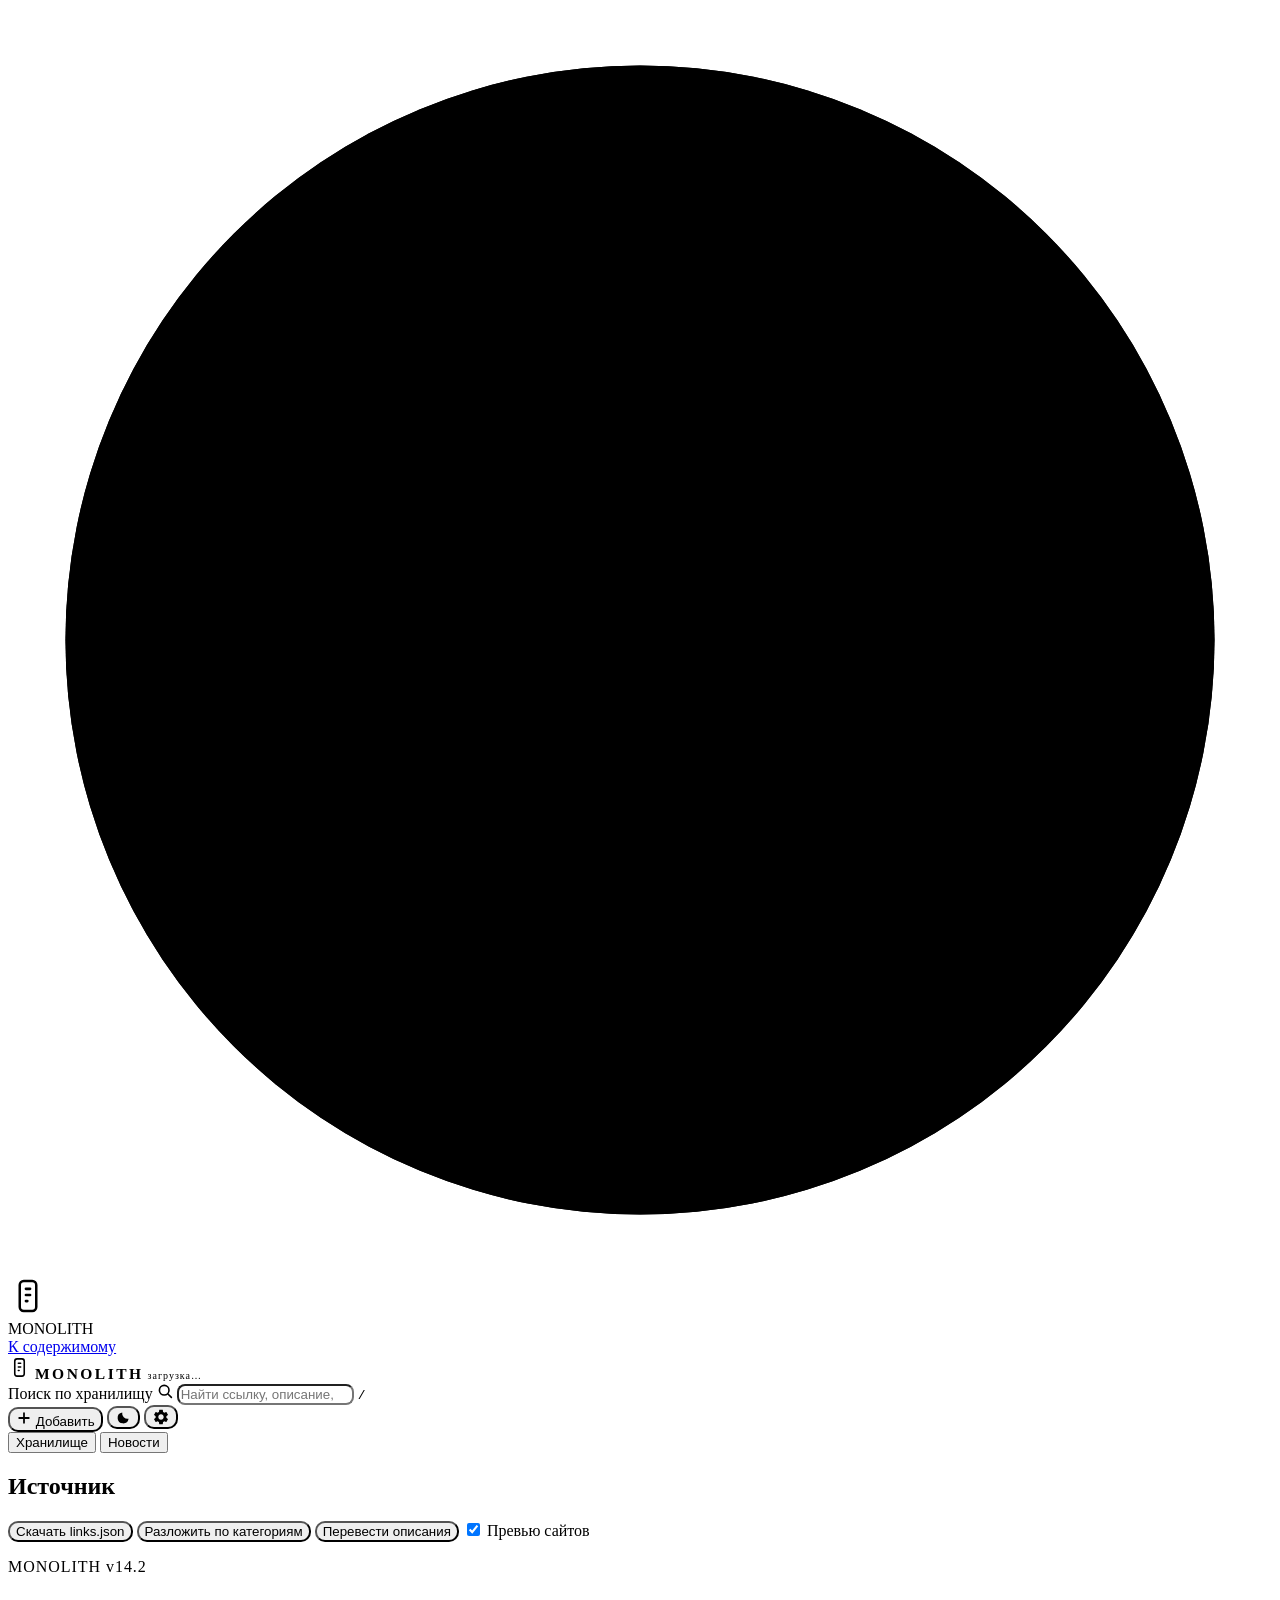
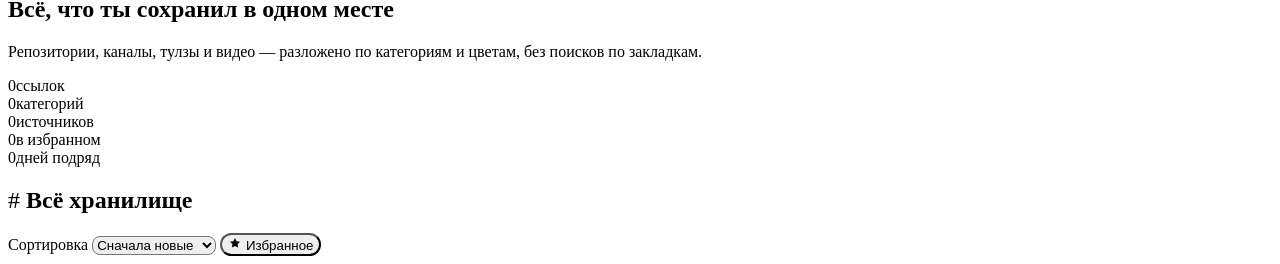
==== index.html @ 6f07401d "MONOLITH v14.2: целая шестерёнка, нерушимая шапка, визуальный проход skills.sh, наклон 7/6, разметка" ====
<!doctype html>
<html lang="ru">
<head>
<meta charset="utf-8" />
<meta name="viewport" content="width=device-width, initial-scale=1, viewport-fit=cover" />
<title>MONOLITH — хранилище ссылок</title>
<meta name="description" content="MONOLITH — личное хранилище ссылок, репозиториев и каналов по категориям." />
<meta name="theme-color" content="#0E0F13" media="(prefers-color-scheme: dark)" />
<meta name="theme-color" content="#FBF9F5" media="(prefers-color-scheme: light)" />
<link rel="manifest" href="manifest.webmanifest" />
<link rel="icon" href="data:image/svg+xml,%3Csvg xmlns='http://www.w3.org/2000/svg' viewBox='0 0 64 64'%3E%3Crect width='64' height='64' rx='15' fill='%230A0B0E'/%3E%3Crect x='19' y='9' width='26' height='46' rx='6' fill='none' stroke='%23F4F5F7' stroke-width='4.2'/%3E%3Crect x='27' y='20' width='10' height='4' rx='2' fill='%23F4F5F7'/%3E%3Crect x='27' y='30' width='10' height='4' rx='2' fill='%23F4F5F7'/%3E%3Crect x='27' y='40' width='6' height='4' rx='2' fill='%23F4F5F7'/%3E%3C/svg%3E" />
<link rel="preconnect" href="https://fonts.googleapis.com" />
<link rel="preconnect" href="https://fonts.gstatic.com" crossorigin />
<link rel="stylesheet" href="https://fonts.googleapis.com/css2?family=Unbounded:wght@500;700&family=Golos+Text:wght@400;500;600;700&family=JetBrains+Mono:wght@400;500&display=swap" />
<link rel="stylesheet" href="assets/styles.css?v=21" />
<link rel="stylesheet" href="assets/v141.css?v=21" />
<link rel="stylesheet" href="assets/news.css?v=21" />
<link rel="stylesheet" href="assets/v142.css?v=21" />
</head>
<body>
  <div class="intro" id="intro" aria-hidden="true"><div class="intro-door dl"></div><div class="intro-door dr"></div><div class="intro-inner"><div class="intro-vault"><svg class="intro-ring" viewBox="0 0 110 110" aria-hidden="true"><circle cx="55" cy="55" r="50"/><circle class="ring-hi" cx="55" cy="55" r="50"/></svg><div class="intro-mark"><svg viewBox="0 0 32 32" width="40" height="40" fill="none"><rect x="9.4" y="4" width="13.2" height="24" rx="3.2" stroke="currentColor" stroke-width="2"/><rect x="13.3" y="9.2" width="5.4" height="2.1" rx="1.05" fill="currentColor"/><rect x="13.3" y="14.1" width="5.4" height="2.1" rx="1.05" fill="currentColor"/><rect x="13.3" y="19" width="3.2" height="2.1" rx="1.05" fill="currentColor"/></svg></div></div><div class="intro-name" translate="no"><span style="animation-delay:520ms">M</span><span style="animation-delay:640ms">O</span><span style="animation-delay:760ms">N</span><span style="animation-delay:880ms">O</span><span style="animation-delay:1000ms">L</span><span style="animation-delay:1120ms">I</span><span style="animation-delay:1240ms">T</span><span style="animation-delay:1360ms">H</span></div><div class="intro-bar"><i></i></div></div></div>
  <script>(function(){var el=document.getElementById("intro");if(!el)return;var seen=false;try{seen=!!sessionStorage.getItem("lv.intro");sessionStorage.setItem("lv.intro","1");}catch(e){}if(seen||matchMedia("(prefers-reduced-motion: reduce)").matches){el.remove();return;}setTimeout(function(){el.classList.add("is-out");setTimeout(function(){el.remove();},800);},1900);})();</script>
<a class="skip-link" href="#main">К содержимому</a>

<div class="shell">
  <header class="topbar">
    <div class="brand">
      <span class="brand-mark" aria-hidden="true">
        <span class="pulse"></span><svg viewBox="0 0 32 32" width="23" height="23" fill="none"><rect x="9.4" y="4" width="13.2" height="24" rx="3.2" stroke="currentColor" stroke-width="2.2"/><rect x="13.3" y="9.2" width="5.4" height="2.1" rx="1.05" fill="currentColor"/><rect x="13.3" y="14.1" width="5.4" height="2.1" rx="1.05" fill="currentColor"/><rect x="13.3" y="19" width="3.2" height="2.1" rx="1.05" fill="currentColor"/></svg>
      </span>
      <span class="brand-text">
        <strong translate="no">MONOLITH</strong>
        <small id="brandMeta">загрузка…</small>
      </span>
    </div>

    <form class="search" id="searchForm" role="search" autocomplete="off">
      <label class="sr-only" for="q">Поиск по хранилищу</label>
      <svg class="search-icon" viewBox="0 0 20 20" width="16" height="16" aria-hidden="true"><circle cx="9" cy="9" r="6" fill="none" stroke="currentColor" stroke-width="2"/><path d="m14 14 4 4" stroke="currentColor" stroke-width="2" stroke-linecap="round"/></svg>
      <input id="q" name="q" type="search" inputmode="search" spellcheck="false" placeholder="Найти ссылку, описание, тег…" />
      <kbd class="kbd" aria-hidden="true">/</kbd>
    </form>

    <div class="topbar-actions">
      <button type="button" class="btn btn-primary magnetic" id="btnAdd">
        <svg viewBox="0 0 20 20" width="16" height="16" aria-hidden="true"><path d="M10 4v12M4 10h12" stroke="currentColor" stroke-width="2.2" stroke-linecap="round"/></svg>
        Добавить
      </button>
      <button type="button" class="btn btn-icon" id="btnTheme" aria-label="Переключить светлую тему" aria-pressed="false">
        <svg viewBox="0 0 20 20" width="17" height="17" aria-hidden="true"><path d="M16 11.5A6.5 6.5 0 0 1 8.5 4a6.5 6.5 0 1 0 7.5 7.5Z" fill="currentColor"/></svg>
      </button>
      <button type="button" class="btn btn-icon" id="btnSettings" aria-label="Настройки синхронизации">
        <svg viewBox="0 0 24 24" width="18" height="18" aria-hidden="true" fill="currentColor"><path d="M19.14 12.94c.04-.3.06-.61.06-.94 0-.32-.02-.64-.07-.94l2.03-1.58c.18-.14.23-.41.12-.61l-1.92-3.32c-.12-.22-.37-.29-.59-.22l-2.39.96c-.5-.38-1.03-.7-1.62-.94l-.36-2.54c-.04-.24-.24-.41-.48-.41h-3.84c-.24 0-.43.17-.47.41l-.36 2.54c-.59.24-1.13.57-1.62.94l-2.39-.96c-.22-.08-.47 0-.59.22L2.74 8.87c-.12.21-.08.47.12.61l2.03 1.58c-.05.3-.09.63-.09.94s.02.64.07.94l-2.03 1.58c-.18.14-.23.41-.12.61l1.92 3.32c.12.22.37.29.59.22l2.39-.96c.5.38 1.03.7 1.62.94l.36 2.54c.05.24.24.41.48.41h3.84c.24 0 .44-.17.47-.41l.36-2.54c.59-.24 1.13-.56 1.62-.94l2.39.96c.22.08.47 0 .59-.22l1.92-3.32c.12-.22.07-.47-.12-.61l-2.01-1.58zM12 15.6c-1.98 0-3.6-1.62-3.6-3.6s1.62-3.6 3.6-3.6 3.6 1.62 3.6 3.6-1.62 3.6-3.6 3.6z"/></svg>
      </button>
    </div>
  </header>

  <nav class="tabs" aria-label="Разделы">
    <div class="tabs-inner">
      <button type="button" class="tab is-on" data-tab="vault">Хранилище</button>
      <button type="button" class="tab" data-tab="feed">Новости <span class="tab-badge" id="feedBadge" hidden>0</span></button>
    </div>
  </nav>

  <div class="layout">
    <aside class="sidebar" aria-label="Фильтры">
      <nav class="nav" id="navCategories" aria-label="Категории"></nav>
      <h2 class="nav-title">Источник</h2>
      <nav class="nav nav-compact" id="navSources" aria-label="Источники"></nav>
      <div class="sidebar-foot">
        <button type="button" class="btn btn-ghost btn-block" id="btnExport">Скачать links.json</button>
        <button type="button" class="btn btn-ghost btn-block btn-recat" id="btnRecat">Разложить по категориям</button>
        <button type="button" class="btn btn-ghost btn-block btn-recat btn-translate" id="btnTranslate">Перевести описания</button>
        <label class="side-check"><input type="checkbox" id="setPreviews" checked> Превью сайтов</label>
        <p class="hint" id="pendingHint" hidden></p>
        <p class="hint ver-line">MONOLITH v14.2</p>
      </div>
    </aside>

    <main class="content" id="main">
      <section class="hero">
        <h1 class="hero-title"><span class="w" style="animation-delay:.02s">Всё,</span> <span class="w" style="animation-delay:.08s">что</span> <span class="w" style="animation-delay:.14s">ты</span> <span class="w" style="animation-delay:.20s">сохранил</span> <span class="w grad" style="animation-delay:.26s">в</span> <span class="w grad" style="animation-delay:.32s">одном</span> <span class="w grad" style="animation-delay:.38s">месте</span></h1>
        <p class="hero-sub">Репозитории, каналы, тулзы и видео — разложено по категориям и цветам, без поисков по закладкам.</p>
        <div class="stats" id="stats"><div class="stat"><span class="stat-num" id="statLinks">0</span><span class="stat-cap">ссылок</span></div><div class="stat"><span class="stat-num" id="statCats">0</span><span class="stat-cap">категорий</span></div><div class="stat"><span class="stat-num" id="statSources">0</span><span class="stat-cap">источников</span></div><div class="stat"><span class="stat-num" id="statFav">0</span><span class="stat-cap">в избранном</span></div><div class="stat"><span class="stat-num" id="statStreak">0</span><span class="stat-cap">дней подряд</span></div></div>
      </section>

      <div class="content-head">
        <h2 id="viewTitle">Всё хранилище</h2>
        <div class="content-tools">
          <span class="count" id="viewCount"></span>
          <label class="sr-only" for="sort">Сортировка</label>
          <select id="sort" name="sort" class="select">
            <option value="new">Сначала новые</option>
            <option value="old">Сначала старые</option>
            <option value="az">По названию</option>
            <option value="stars">Звёзды GitHub</option>
          </select>
          <button type="button" class="chip-toggle" id="btnFav" aria-pressed="false">
            <svg viewBox="0 0 20 20" width="14" height="14" aria-hidden="true"><path d="m10 2.8 2.2 4.6 5 .7-3.6 3.5.9 5-4.5-2.4-4.5 2.4.9-5L2.8 8.1l5-.7z" fill="currentColor"/></svg>
            Избранное
          </button>
        </div>
      </div>

      <div class="chips" id="chips" aria-label="Быстрый фильтр по источнику"></div>

      <div class="grid" id="grid"><article class="card skel"><span class="sk sk-media"></span><span class="sk sk-line w80"></span><span class="sk sk-line w55"></span></article><article class="card skel"><span class="sk sk-media"></span><span class="sk sk-line w80"></span><span class="sk sk-line w55"></span></article><article class="card skel"><span class="sk sk-media"></span><span class="sk sk-line w80"></span><span class="sk sk-line w55"></span></article><article class="card skel"><span class="sk sk-media"></span><span class="sk sk-line w80"></span><span class="sk sk-line w55"></span></article><article class="card skel"><span class="sk sk-media"></span><span class="sk sk-line w80"></span><span class="sk sk-line w55"></span></article><article class="card skel"><span class="sk sk-media"></span><span class="sk sk-line w80"></span><span class="sk sk-line w55"></span></article></div>

      <div class="empty" id="empty" hidden>
        <h2 id="emptyTitle">Хранилище пустое</h2>
        <p id="emptyText">Запусти синхронизацию с Telegram или вставь ссылки руками — разложит по категориям само.</p>
        <button type="button" class="btn btn-primary" id="btnEmptyAdd">Добавить ссылки</button>
      </div>
    </main>
  </div>

  <section class="news-wrap" id="feedWrap" hidden>
    <div class="news-layout">
      <aside class="news-aside">
        <p class="news-eyebrow"># signal / новости</p>
        <h2 class="news-h1">Свежие находки</h2>
        <p class="news-promise">Сигнал вместо шума: что появилось, зачем это тебе и где подвох — по-русски.</p>
        <p class="news-updated" id="feedMeta"></p>
        <nav class="news-filters" id="feedChips" aria-label="Фильтры новостей">
          <div class="news-topics" data-role="topics"></div>
          <details class="news-srcbox">
            <summary>Источники</summary>
            <div class="news-srclist" data-role="sources"></div>
          </details>
        </nav>
        <p class="news-hint"><span class="kbd">J</span><span class="kbd">K</span> листать</p>
      </aside>
      <div class="news-stream" id="feedList"></div>
    </div>
    <div class="news-empty" id="feedEmpty" hidden>
      <h3>Лента пока пустая</h3>
      <p>Сбор запускается каждый день в 9:00 автоматически. Для первого запуска: GitHub → Actions → News feed → Run workflow.</p>
    </div>
  </section>
</div>

<dialog class="modal" id="dlgAdd" aria-labelledby="dlgAddTitle">
  <form method="dialog" class="modal-body" id="formAdd">
    <div class="modal-head">
      <h2 id="dlgAddTitle">Добавить ссылки</h2>
      <button type="button" class="btn btn-icon" data-close="dlgAdd" aria-label="Закрыть">✕</button>
    </div>
    <p class="modal-hint">Вставь что угодно: одну ссылку, список или кусок переписки. Ссылки вытащатся сами, дубли отсекутся и подсветятся.</p>
    <label class="sr-only" for="addText">Список ссылок</label>
    <textarea id="addText" name="addText" rows="9" spellcheck="false" placeholder="https://github.com/user/repo&#10;https://t.me/durov&#10;Супер тулза — https://cursor.com"></textarea>
    <div class="modal-foot">
      <label class="check">
        <input type="checkbox" id="addEnrich" checked />
        <span>Подтянуть названия сразу</span>
      </label>
      <div class="modal-actions">
        <button type="button" class="btn" data-close="dlgAdd">Отмена</button>
        <button type="submit" class="btn btn-primary" id="addSubmit">Добавить</button>
      </div>
    </div>
  </form>
</dialog>

<dialog class="modal" id="dlgEdit" aria-labelledby="dlgEditTitle">
  <form method="dialog" class="modal-body" id="formEdit">
    <div class="modal-head">
      <h2 id="dlgEditTitle">Карточка</h2>
      <button type="button" class="btn btn-icon" data-close="dlgEdit" aria-label="Закрыть">✕</button>
    </div>
    <div class="field">
      <label for="editTitle">Название</label>
      <input id="editTitle" name="title" type="text" autocomplete="off" />
    </div>
    <div class="field">
      <label for="editDesc">Краткое описание</label>
      <textarea id="editDesc" name="description" rows="3"></textarea>
    </div>
    <div class="field-row">
      <div class="field">
        <label for="editCat">Категория</label>
        <select id="editCat" name="category" class="select"></select>
      </div>
      <div class="field">
        <label for="editTags">Теги через запятую</label>
        <input id="editTags" name="tags" type="text" autocomplete="off" placeholder="бесплатно, windows…" />
      </div>
    </div>
    <div class="field">
      <label for="editNote">Моя заметка</label>
      <textarea id="editNote" name="note" rows="2" placeholder="Зачем сохранил…"></textarea>
    </div>
    <p class="modal-url"><a id="editUrl" href="#" target="_blank" rel="noopener noreferrer" translate="no"></a></p>
    <div class="modal-foot">
      <button type="button" class="btn btn-danger" id="btnDelete">Удалить</button>
      <div class="modal-actions">
        <button type="button" class="btn" data-close="dlgEdit">Отмена</button>
        <button type="submit" class="btn btn-primary">Сохранить</button>
      </div>
    </div>
  </form>
</dialog>

<dialog class="modal" id="dlgSettings" aria-labelledby="dlgSetTitle">
  <form method="dialog" class="modal-body" id="formSettings">
    <div class="modal-head">
      <h2 id="dlgSetTitle">Синхронизация с GitHub</h2>
      <button type="button" class="btn btn-icon" data-close="dlgSettings" aria-label="Закрыть">✕</button>
    </div>
    <p class="modal-hint">Без токена правки живут только в этом браузере. С токеном они сразу уезжают в репозиторий и видны на всех устройствах.</p>
    <div class="field">
      <label for="setRepo">Репозиторий</label>
      <input id="setRepo" name="repo" type="text" spellcheck="false" autocomplete="off" placeholder="username/monolith" translate="no" />
    </div>
    <div class="field">
      <label for="setBranch">Ветка</label>
      <input id="setBranch" name="branch" type="text" spellcheck="false" autocomplete="off" placeholder="main" translate="no" />
    </div>
    <div class="field">
      <label for="setToken">Токен GitHub (Contents: Read and write)</label>
      <input id="setToken" name="token" type="password" spellcheck="false" autocomplete="off" placeholder="github_pat_…" translate="no" />
      <p class="hint">Хранится только в этом браузере. Делай fine-grained токен только на этот репозиторий.</p>
    </div>
    <div class="modal-foot">
      <button type="button" class="btn btn-ghost" id="btnForget">Забыть токен</button>
      <div class="modal-actions">
        <button type="button" class="btn" data-close="dlgSettings">Отмена</button>
        <button type="submit" class="btn btn-primary">Сохранить</button>
      </div>
    </div>
  </form>
</dialog>

<div class="toast" id="toast" role="status" aria-live="polite" hidden></div>

<script src="assets/news.js?v=21" defer></script>
<script src="assets/app.js?v=21" defer></script>
<script src="assets/fx.js?v=21" defer></script>
</body>
</html>
---- assets/v142.css ----
/* MONOLITH v14.2 — общая визуальная коррекция под характер skills.sh
   + жёсткая фиксация верхней панели.

   Правило: это НЕ новый дизайн (паспорт §8.1). Структура topbar, поиск,
   кнопка «Добавить», вкладки, левая панель, сетка карточек и категории
   остаются на месте. Здесь только: меньше «AI-glassmorphism», больше
   инженерной строгости, сдержанные радиусы, точечный акцент и
   гарантированно целая шестерёнка на всех масштабах.

   Подключается последним, после styles.css / v141.css / news.css. */

/* ==========================================================
   1. Токены v14.2 (§8.3) — сдержанные радиусы, тонкие линии
   ========================================================== */
:root{
  --radius:12px;
  --radius-lg:14px;
  --radius-control:8px;
  --line-strong:rgba(255,255,255,.17);
}

/* ==========================================================
   2. Верхняя панель: ничего не срезается (§8.4, §15.6)
   ========================================================== */

/* 2.1. Панель — одна строка, но каждый блок умеет сжиматься.
   Без min-width:0 flex-элемент не может стать уже своего
   min-content, панель распирает шире экрана и правый край
   (шестерёнка) уходит под overflow-x:clip. */
.topbar{gap:14px}
.topbar>*{min-width:0}

.brand{flex:0 0 auto}
.brand-text{min-width:0}
.brand-text strong{
  font-size:15.5px;
  letter-spacing:.16em;
  white-space:nowrap;
}
.brand-text small{
  font-family:var(--font-mono);
  font-size:10px;
  letter-spacing:.1em;
  white-space:nowrap;
  overflow:hidden;
  text-overflow:ellipsis;
}

/* 2.2. Поиск: разрешаем сжатие ниже intrinsic-ширины input.
   type=search имеет собственную минимальную ширину (~177px),
   из-за неё панель и переполнялась. */
.search{flex:1 1 220px;min-width:0}
.search input{min-width:0;border-radius:var(--radius-control)}

/* 2.3. Лупа была почти невидима (--text-3 на тёмном стекле). */
.search-icon{color:var(--text-2)}
.search:focus-within .search-icon{color:var(--accent)}

/* 2.4. Действия справа не сжимаются и не клипуются. */
.topbar-actions{flex:0 0 auto;gap:8px}
.topbar-actions>*{flex:0 0 auto}

/* 2.5. Главное: .btn задаёт overflow:hidden (для ripple),
   и у иконочных кнопок это срезало края SVG — особенно при
   вращении шестерёнки на hover. */
.btn-icon{overflow:visible;border-radius:var(--radius-control)}
.btn-icon svg{display:block;overflow:visible}
#btnSettings,#btnTheme{overflow:visible}
#btnSettings svg{width:18px;height:18px}

/* 2.6. Бесконечная крутилка выглядела как loading-spinner
   и выносила зубцы за границу кнопки (§8.2.7). */
#btnSettings:hover svg{
  animation:none;
  transform:rotate(45deg);
  transition:transform .45s var(--ease);
}
#btnSettings:focus-visible{outline:2px solid var(--accent);outline-offset:2px}

/* 2.7. Точки акцента съедают ~130px ширины панели.
   Убираем их раньше, чем панель начнёт переполняться. */
@media (max-width:1180px){.accent-pick{display:none}}

/* 2.8. Перенос поиска на свою строку до появления обрезки. */
@media (max-width:900px){
  .topbar{flex-wrap:wrap;row-gap:10px}
  .search{order:3;flex:1 1 100%;max-width:none}
  .topbar-actions{margin-left:auto}
}

/* ==========================================================
   3. Меньше «AI-glassmorphism» (§8.2.1)
   ========================================================== */
.aurora{opacity:.55}

.card{
  backdrop-filter:blur(6px);
  -webkit-backdrop-filter:blur(6px);
  box-shadow:none;
  border-color:var(--line);
}
.card:hover{border-color:var(--line-strong);box-shadow:none}

.brand-mark{box-shadow:none}
.btn-primary{box-shadow:inset 0 1px 0 rgba(255,255,255,.22)}
.btn-primary:hover{box-shadow:inset 0 1px 0 rgba(255,255,255,.34)}
.progress{box-shadow:none}

/* ==========================================================
   4. Инженерная строгость и моноширинные метаданные (§8.2.2)
   ========================================================== */
.stat-num,.count,.chip-num,.nav-item .num,.tab-badge{
  font-family:var(--font-mono);
  font-variant-numeric:tabular-nums;
}
.count{font-size:11.5px;letter-spacing:.04em;color:var(--text-3)}

/* markdown-микрокопия: только на двух заголовках разделов,
   не как декорация на каждом элементе (§8.2.6) */
#viewTitle::before{
  content:"# ";
  font-family:var(--font-mono);
  font-weight:500;
  color:var(--text-3);
}

.hero-sub{color:var(--text-2)}
.ver-line{font-family:var(--font-mono);letter-spacing:.06em}

/* ==========================================================
   5. Сдержанные радиусы (§8.2.3): pills только у переключателей
   ========================================================== */
.btn{border-radius:10px}
.select,.chip,textarea,input[type="text"],input[type="password"]{border-radius:var(--radius-control)}
.chip-toggle{border-radius:999px}
.accent-pick{border-radius:999px}

/* ==========================================================
   6. Оборот карточки: скрытая сторона не перехватывает клики
   (§7.2 — подстраховка поверх основного CSS)
   ========================================================== */
.flip-front{pointer-events:auto}
.flip-back{pointer-events:none}
.card.is-flipped .flip-front{pointer-events:none}
.card.is-flipped .flip-back{pointer-events:auto}

/* ==========================================================
   7. Наклон карточек: 7/6 (§61.11.5 отменяет §15.4)
   ========================================================== */
/* fx.js выставляет --ry = x*2.5deg и --rx = -y*2deg (x,y ∈ [-1,1]).
   Цель §61.11.5 — 7° по горизонтали и 6° по вертикали, поэтому
   домножаем углы здесь: 2.5 × 2.8 = 7, 2 × 3 = 6. Сделано в CSS,
   а не правкой двух чисел в fx.js, чтобы релиз не перезаписывал
   весь 26-килобайтный fx.js. Если множители в fx.js когда-нибудь
   поменяют — убрать calc() ниже. */
#grid .card.tilt{
  transform:perspective(1100px)
    rotateX(calc(var(--rx,0deg) * 3))
    rotateY(calc(var(--ry,0deg) * 2.8))
    translate3d(0,-7px,0);
}

.card.is-flipped{transform:none !important}
@media (prefers-reduced-motion:reduce){
  .card,.card.tilt{transform:none !important;transition:none}
  .aurora{display:none}
}
@media (hover:none){
  .card,.card.tilt{transform:none !important}
}
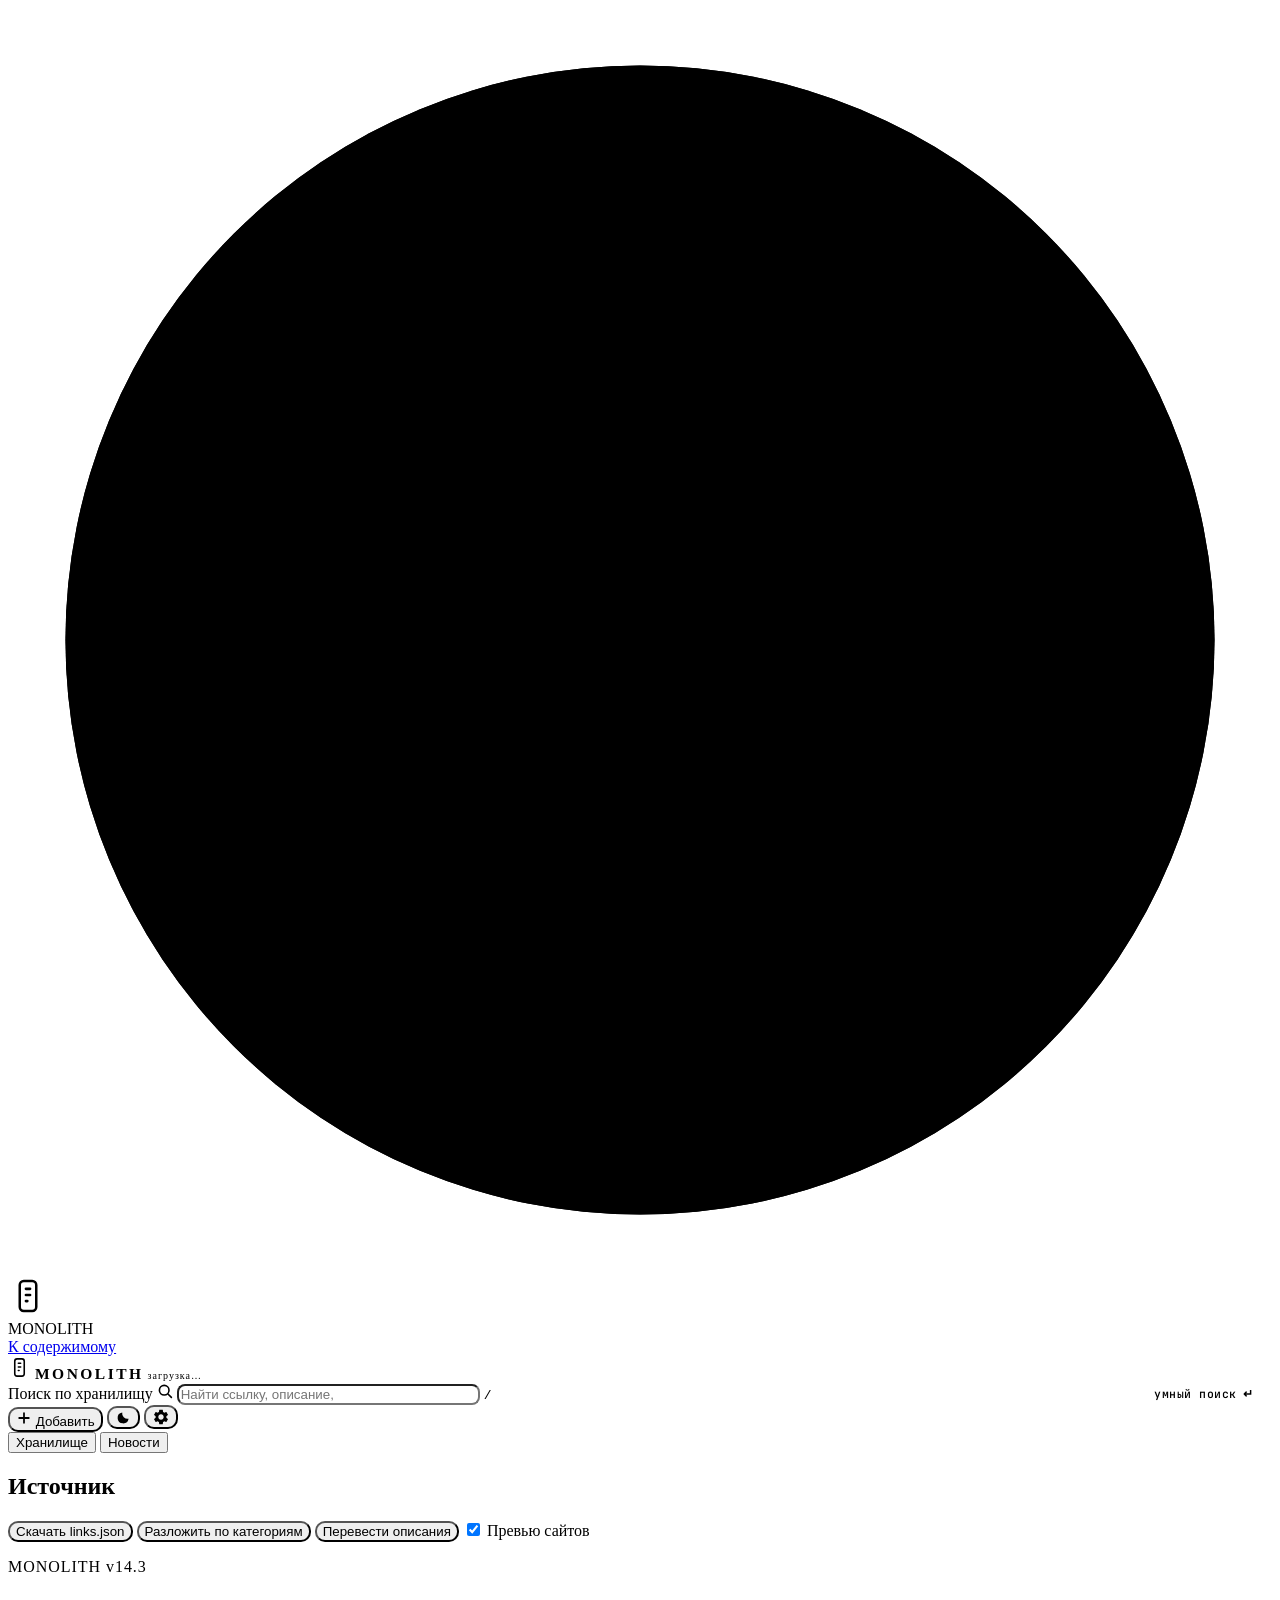
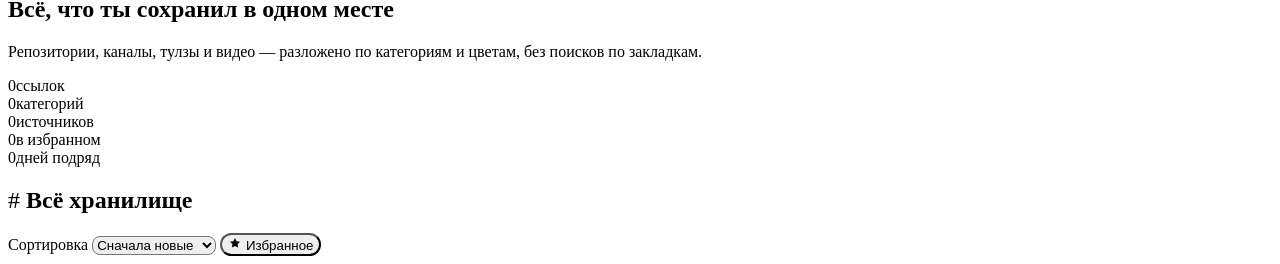
==== commit c90e485b: "Радар: подключить умный поиск к сайту (search.css + search.js, v14.3)" ====
--- a/index.html
+++ b/index.html
@@ -12,10 +12,11 @@
 <link rel="preconnect" href="https://fonts.googleapis.com" />
 <link rel="preconnect" href="https://fonts.gstatic.com" crossorigin />
 <link rel="stylesheet" href="https://fonts.googleapis.com/css2?family=Unbounded:wght@500;700&family=Golos+Text:wght@400;500;600;700&family=JetBrains+Mono:wght@400;500&display=swap" />
-<link rel="stylesheet" href="assets/styles.css?v=21" />
-<link rel="stylesheet" href="assets/v141.css?v=21" />
-<link rel="stylesheet" href="assets/news.css?v=21" />
-<link rel="stylesheet" href="assets/v142.css?v=21" />
+<link rel="stylesheet" href="assets/styles.css?v=22" />
+<link rel="stylesheet" href="assets/v141.css?v=22" />
+<link rel="stylesheet" href="assets/news.css?v=22" />
+<link rel="stylesheet" href="assets/v142.css?v=22" />
+<link rel="stylesheet" href="assets/search.css?v=22" />
 </head>
 <body>
   <div class="intro" id="intro" aria-hidden="true"><div class="intro-door dl"></div><div class="intro-door dr"></div><div class="intro-inner"><div class="intro-vault"><svg class="intro-ring" viewBox="0 0 110 110" aria-hidden="true"><circle cx="55" cy="55" r="50"/><circle class="ring-hi" cx="55" cy="55" r="50"/></svg><div class="intro-mark"><svg viewBox="0 0 32 32" width="40" height="40" fill="none"><rect x="9.4" y="4" width="13.2" height="24" rx="3.2" stroke="currentColor" stroke-width="2"/><rect x="13.3" y="9.2" width="5.4" height="2.1" rx="1.05" fill="currentColor"/><rect x="13.3" y="14.1" width="5.4" height="2.1" rx="1.05" fill="currentColor"/><rect x="13.3" y="19" width="3.2" height="2.1" rx="1.05" fill="currentColor"/></svg></div></div><div class="intro-name" translate="no"><span style="animation-delay:520ms">M</span><span style="animation-delay:640ms">O</span><span style="animation-delay:760ms">N</span><span style="animation-delay:880ms">O</span><span style="animation-delay:1000ms">L</span><span style="animation-delay:1120ms">I</span><span style="animation-delay:1240ms">T</span><span style="animation-delay:1360ms">H</span></div><div class="intro-bar"><i></i></div></div></div>
@@ -73,7 +74,7 @@
         <button type="button" class="btn btn-ghost btn-block btn-recat btn-translate" id="btnTranslate">Перевести описания</button>
         <label class="side-check"><input type="checkbox" id="setPreviews" checked> Превью сайтов</label>
         <p class="hint" id="pendingHint" hidden></p>
-        <p class="hint ver-line">MONOLITH v14.2</p>
+        <p class="hint ver-line">MONOLITH v14.3</p>
       </div>
     </aside>
 
@@ -232,8 +233,9 @@
 
 <div class="toast" id="toast" role="status" aria-live="polite" hidden></div>
 
-<script src="assets/news.js?v=21" defer></script>
-<script src="assets/app.js?v=21" defer></script>
-<script src="assets/fx.js?v=21" defer></script>
+<script src="assets/news.js?v=22" defer></script>
+<script src="assets/app.js?v=22" defer></script>
+<script src="assets/search.js?v=22" defer></script>
+<script src="assets/fx.js?v=22" defer></script>
 </body>
 </html>
--- a/assets/news.css
+++ b/assets/news.css
@@ -0,0 +1,458 @@
+/* MONOLITH v14.2 — раздел «Новости»: адаптация layout ADHD Planner.
+
+   Отличия от v14.1:
+   — нет вложенного скролла и scroll-snap-type:y mandatory;
+   — документ прокручивается естественно;
+   — левая колонка sticky, справа — поток содержательных карточек;
+   — медиа компактное (≤320px), текст — главный вес карточки;
+   — никакого Ken Burns и mshots.
+
+   Визуальный язык остаётся MONOLITH + лёгкое влияние skills.sh:
+   моноширинные служебные подписи, 1px-линии, сдержанные радиусы.
+   Палитра Drift/ADHD Planner НЕ переносится. */
+
+.news-wrap{
+  padding:4px max(20px,calc((100% - 1560px) / 2)) 96px;
+}
+
+.news-layout{
+  display:grid;
+  grid-template-columns:minmax(250px,320px) minmax(0,1fr);
+  gap:clamp(32px,5vw,80px);
+  align-items:start;
+}
+
+/* ---------- Левая колонка: липкий контекст ---------- */
+.news-aside{
+  position:sticky;
+  top:88px;
+  display:flex;
+  flex-direction:column;
+  gap:14px;
+  min-width:0;
+}
+
+.news-eyebrow{
+  font-family:var(--font-mono);
+  font-size:11px;
+  letter-spacing:.14em;
+  text-transform:uppercase;
+  color:var(--text-3);
+  margin:0;
+}
+
+.news-h1{
+  margin:0;
+  font-family:var(--font-display);
+  font-size:clamp(26px,2.6vw,38px);
+  line-height:1.08;
+  letter-spacing:-.01em;
+}
+
+.news-promise{
+  margin:0;
+  font-size:13.5px;
+  line-height:1.55;
+  color:var(--text-2);
+  max-width:34ch;
+}
+
+.news-updated{
+  margin:0;
+  font-family:var(--font-mono);
+  font-size:11px;
+  letter-spacing:.03em;
+  color:var(--text-3);
+  font-variant-numeric:tabular-nums;
+}
+
+/* Темы — главный фильтр («о чём»), а не источники («откуда») */
+.news-topics{
+  display:flex;
+  flex-direction:column;
+  gap:1px;
+  margin-top:6px;
+  border-top:1px solid var(--line);
+  padding-top:8px;
+}
+
+.news-topics .chip{
+  display:flex;
+  align-items:center;
+  gap:10px;
+  width:100%;
+  padding:8px 10px;
+  border:0;
+  border-radius:8px;
+  background:transparent;
+  color:var(--text-2);
+  font-size:13.5px;
+  text-align:left;
+  cursor:pointer;
+  transition:color .18s,background .18s;
+}
+.news-topics .chip::before{
+  content:"";
+  flex:0 0 auto;
+  width:6px;
+  height:6px;
+  border-radius:50%;
+  background:var(--cat,var(--text-3));
+  opacity:.55;
+  transition:opacity .18s,transform .18s;
+}
+.news-topics .chip:hover{color:var(--text);background:color-mix(in srgb,var(--text) 5%,transparent)}
+.news-topics .chip.is-on{color:var(--text);background:color-mix(in srgb,var(--text) 7%,transparent)}
+.news-topics .chip.is-on::before{opacity:1;transform:scale(1.35)}
+.news-topics .chip.is-active-view{color:var(--text)}
+.news-topics .chip.is-active-view::before{opacity:1}
+.news-topics .chip:focus-visible{outline:2px solid var(--accent);outline-offset:1px}
+
+.news-topics .chip-num{
+  margin-left:auto;
+  font-family:var(--font-mono);
+  font-size:10.5px;
+  color:var(--text-3);
+  font-variant-numeric:tabular-nums;
+}
+
+/* Источники — вторичный, свёрнутый фильтр */
+.news-srcbox{margin-top:4px;border-top:1px solid var(--line);padding-top:8px}
+.news-srcbox>summary{
+  cursor:pointer;
+  list-style:none;
+  font-family:var(--font-mono);
+  font-size:11px;
+  letter-spacing:.08em;
+  text-transform:uppercase;
+  color:var(--text-3);
+  padding:4px 0;
+}
+.news-srcbox>summary::-webkit-details-marker{display:none}
+.news-srcbox>summary:hover{color:var(--text-2)}
+.news-srclist{display:flex;flex-wrap:wrap;gap:6px;padding:8px 0 2px}
+.news-srclist .chip{
+  padding:4px 9px;
+  border:1px solid var(--line);
+  border-radius:999px;
+  background:transparent;
+  color:var(--text-3);
+  font-size:11.5px;
+  cursor:pointer;
+}
+.news-srclist .chip.is-on{color:var(--text);border-color:var(--line-2)}
+
+.news-hint{
+  margin:8px 0 0;
+  font-size:11px;
+  color:var(--text-3);
+  display:flex;
+  align-items:center;
+  gap:6px;
+  flex-wrap:wrap;
+}
+
+/* ---------- Правая колонка: поток находок ---------- */
+.news-stream{
+  min-width:0;
+  display:grid;
+  gap:22px;
+}
+
+.news-card{
+  position:relative;
+  display:grid;
+  gap:14px;
+  padding:20px 22px 18px;
+  border:1px solid var(--line);
+  border-radius:var(--radius,12px);
+  background:color-mix(in srgb,var(--ink-2,#0a0b0d) 72%,transparent);
+  transition:border-color .25s,opacity .5s var(--ease),transform .5s var(--ease);
+}
+.news-card:hover{border-color:var(--line-2)}
+.news-card:focus-within{border-color:var(--line-2)}
+
+/* тонкая цветная линия темы — акцент точечно, а не фоном */
+.news-card::before{
+  content:"";
+  position:absolute;
+  left:0;
+  top:16px;
+  bottom:16px;
+  width:2px;
+  border-radius:2px;
+  background:var(--cat,var(--accent));
+  opacity:.7;
+}
+
+/* reveal — один раз, очень мягко */
+.news-card.rv{opacity:0;transform:translateX(18px)}
+.news-card.rv.in{opacity:1;transform:none}
+
+.news-kicker{
+  display:flex;
+  align-items:center;
+  gap:8px;
+  flex-wrap:wrap;
+  font-family:var(--font-mono);
+  font-size:10.5px;
+  letter-spacing:.09em;
+  text-transform:uppercase;
+  color:var(--text-3);
+}
+.news-topic{color:var(--cat,var(--accent))}
+.news-sep{width:3px;height:3px;border-radius:50%;background:currentColor;opacity:.45}
+
+.news-title{
+  margin:0;
+  font-size:clamp(17px,1.5vw,21px);
+  line-height:1.25;
+  letter-spacing:-.005em;
+}
+.news-title a{color:var(--text);text-decoration:none}
+.news-title a:hover{color:var(--cat,var(--accent))}
+
+.news-summary{
+  margin:0;
+  font-size:14.5px;
+  line-height:1.62;
+  color:var(--text-2);
+}
+.news-summary.is-dim{color:var(--text-3);font-style:italic}
+
+/* Медиа: компактное, никогда не главный герой карточки */
+.news-cover{
+  position:relative;
+  display:block;
+  max-height:300px;
+  aspect-ratio:16/9;
+  overflow:hidden;
+  border-radius:9px;
+  border:1px solid var(--line);
+  background:
+    linear-gradient(135deg,color-mix(in srgb,var(--cat,#888) 16%,transparent),transparent 60%),
+    var(--ink-3,#111318);
+}
+.news-cover img{
+  position:absolute;
+  inset:0;
+  width:100%;
+  height:100%;
+  object-fit:cover;
+  display:block;
+}
+.news-letter{
+  position:absolute;
+  inset:0;
+  display:grid;
+  place-items:center;
+  font-family:var(--font-display);
+  font-size:52px;
+  font-weight:700;
+  color:color-mix(in srgb,var(--cat,#888) 40%,transparent);
+  letter-spacing:.02em;
+}
+.news-domain{
+  position:absolute;
+  left:10px;
+  bottom:8px;
+  font-family:var(--font-mono);
+  font-size:10px;
+  letter-spacing:.06em;
+  color:var(--text-3);
+}
+
+/* Разбор: раскрытие вниз, без 3D-флипа (§10.4) */
+.news-more{border-top:1px solid var(--line);padding-top:12px}
+.news-more>summary{
+  cursor:pointer;
+  list-style:none;
+  display:inline-flex;
+  align-items:center;
+  gap:7px;
+  font-family:var(--font-mono);
+  font-size:11px;
+  letter-spacing:.06em;
+  text-transform:uppercase;
+  color:var(--text-3);
+}
+.news-more>summary::-webkit-details-marker{display:none}
+.news-more>summary::after{content:"+";font-size:13px;line-height:1}
+.news-more[open]>summary::after{content:"\2212"}
+.news-more>summary:hover{color:var(--text-2)}
+.news-more>summary:focus-visible{outline:2px solid var(--accent);outline-offset:3px;border-radius:4px}
+
+.news-more-in{display:grid;gap:14px;padding-top:12px;animation:newsIn .28s var(--ease)}
+@keyframes newsIn{from{opacity:0;transform:translateY(-4px)}to{opacity:1;transform:none}}
+.news-more-in p{margin:0;font-size:14px;line-height:1.62;color:var(--text-2)}
+
+.news-sub{
+  font-family:var(--font-mono);
+  font-size:10.5px;
+  letter-spacing:.1em;
+  text-transform:uppercase;
+  color:var(--text-3);
+  margin:0 0 5px;
+}
+
+.news-list{margin:0;padding:0;list-style:none;display:grid;gap:6px}
+.news-list li{
+  position:relative;
+  padding-left:16px;
+  font-size:14px;
+  line-height:1.55;
+  color:var(--text-2);
+}
+.news-list li::before{
+  content:"\2022";
+  position:absolute;
+  left:2px;
+  color:var(--cat,var(--accent));
+}
+.news-list.is-warn li::before{content:"!";font-family:var(--font-mono);font-size:11px;color:var(--warn,#FFB020)}
+
+/* Сценарии применения — чипы */
+.news-tags{display:flex;flex-wrap:wrap;gap:6px}
+.news-tags span{
+  font-family:var(--font-mono);
+  font-size:10.5px;
+  letter-spacing:.05em;
+  padding:3px 8px;
+  border:1px solid var(--line);
+  border-radius:6px;
+  color:var(--text-3);
+}
+
+.news-foot{
+  display:flex;
+  align-items:center;
+  gap:12px;
+  flex-wrap:wrap;
+  border-top:1px solid var(--line);
+  padding-top:14px;
+}
+.news-more+.news-foot{border-top:0;padding-top:0}
+
+.news-metrics{
+  display:flex;
+  align-items:center;
+  gap:10px;
+  font-family:var(--font-mono);
+  font-size:11px;
+  color:var(--text-3);
+  font-variant-numeric:tabular-nums;
+}
+.news-q{display:inline-flex;align-items:center;gap:5px}
+.news-q i{width:5px;height:5px;border-radius:50%;background:var(--cat,var(--accent));display:block}
+
+/* Действия всегда видны, не только на hover (§17.3) */
+.news-actions{display:flex;align-items:center;gap:7px;margin-left:auto;flex-wrap:wrap}
+.news-actions .btn{height:34px;padding:0 13px;font-size:12.5px;border-radius:8px}
+.news-actions .btn.is-done{color:var(--ok,#22D3A7);border:1px solid color-mix(in srgb,var(--ok,#22D3A7) 35%,transparent);background:transparent;cursor:default}
+
+/* ---------- Вариант B: медиа сбоку, текст ведёт ---------- */
+.news-stream[data-variant="B"] .news-card{
+  grid-template-columns:minmax(0,1fr) 232px;
+  grid-template-areas:"body cover";
+  align-items:start;
+  column-gap:22px;
+}
+.news-stream[data-variant="B"] .news-body{grid-area:body;display:grid;gap:12px;min-width:0}
+.news-stream[data-variant="B"] .news-cover{grid-area:cover;aspect-ratio:4/3;max-height:180px}
+
+/* ---------- Вариант C: плотный список без медиа ---------- */
+.news-stream[data-variant="C"]{gap:0}
+.news-stream[data-variant="C"] .news-card{
+  border-radius:0;
+  border:0;
+  border-bottom:1px solid var(--line);
+  background:transparent;
+  padding:18px 0 18px 16px;
+  gap:10px;
+}
+.news-stream[data-variant="C"] .news-card::before{top:20px;bottom:20px}
+.news-stream[data-variant="C"] .news-cover{display:none}
+.news-stream[data-variant="C"] .news-title{font-size:17px}
+
+/* ---------- Skeleton и состояния ---------- */
+.news-skel{
+  display:grid;
+  gap:12px;
+  padding:20px 22px;
+  border:1px solid var(--line);
+  border-radius:var(--radius,12px);
+}
+.news-skel span{
+  display:block;
+  height:11px;
+  border-radius:6px;
+  background:linear-gradient(90deg,color-mix(in srgb,var(--text) 7%,transparent),color-mix(in srgb,var(--text) 12%,transparent),color-mix(in srgb,var(--text) 7%,transparent));
+  background-size:200% 100%;
+  animation:newsSkel 1.4s linear infinite;
+}
+.news-skel span.w40{width:40%}
+.news-skel span.w70{width:70%}
+.news-skel span.w90{width:90%}
+.news-skel span.media{height:120px;border-radius:9px}
+@keyframes newsSkel{from{background-position:200% 0}to{background-position:-200% 0}}
+
+.news-note{
+  margin:0;
+  padding:28px 0;
+  font-size:14px;
+  color:var(--text-3);
+}
+.news-note .btn{margin-top:12px}
+
+.news-showmore{
+  display:flex;
+  justify-content:center;
+  padding-top:8px;
+}
+
+.news-empty{
+  padding:56px 0;
+  text-align:center;
+}
+.news-empty h3{margin:0 0 8px;font-size:19px}
+.news-empty p{margin:0;color:var(--text-3);font-size:14px;line-height:1.6}
+
+/* ---------- Tablet / mobile (§9.3) ---------- */
+@media (max-width:920px){
+  .news-wrap{padding:4px 16px 72px}
+  .news-layout{grid-template-columns:minmax(0,1fr);gap:22px}
+  .news-aside{position:static;top:auto;min-height:0;gap:10px}
+  .news-promise{max-width:none}
+
+  /* темы — горизонтальный scroll-row с видимым градиентным hint */
+  .news-topics{
+    flex-direction:row;
+    gap:6px;
+    overflow-x:auto;
+    scrollbar-width:thin;
+    padding-bottom:6px;
+    -webkit-mask-image:linear-gradient(90deg,#000 88%,transparent);
+    mask-image:linear-gradient(90deg,#000 88%,transparent);
+  }
+  .news-topics .chip{
+    width:auto;
+    flex:0 0 auto;
+    border:1px solid var(--line);
+    border-radius:999px;
+    padding:6px 12px;
+  }
+  .news-topics .chip-num{margin-left:4px}
+
+  .news-card{padding:16px 16px 14px}
+  .news-stream[data-variant="B"] .news-card{grid-template-columns:minmax(0,1fr);grid-template-areas:"body" "cover"}
+  .news-stream[data-variant="B"] .news-cover{max-height:none;aspect-ratio:16/9}
+  .news-cover{max-height:min(32vh,320px)}
+  .news-actions{margin-left:0;width:100%}
+  .news-hint{display:none}
+}
+
+@media (prefers-reduced-motion:reduce){
+  .news-card,.news-card.rv{opacity:1 !important;transform:none !important;transition:none}
+  .news-more-in{animation:none}
+  .news-skel span{animation:none}
+}
--- a/assets/v142.css
+++ b/assets/v142.css
@@ -145,19 +145,21 @@
 .card.is-flipped .flip-back{pointer-events:auto}
 
 /* ==========================================================
-   7. Наклон карточек: 7/6 (§61.11.5 отменяет §15.4)
+   7. Наклон карточек: 4°/3.5° — мягче, чем 7/6
    ========================================================== */
 /* fx.js выставляет --ry = x*2.5deg и --rx = -y*2deg (x,y ∈ [-1,1]).
-   Цель §61.11.5 — 7° по горизонтали и 6° по вертикали, поэтому
-   домножаем углы здесь: 2.5 × 2.8 = 7, 2 × 3 = 6. Сделано в CSS,
-   а не правкой двух чисел в fx.js, чтобы релиз не перезаписывал
-   весь 26-килобайтный fx.js. Если множители в fx.js когда-нибудь
-   поменяют — убрать calc() ниже. */
+   7°/6° на живом сайте оказались слишком резкими, поэтому
+   усиление уменьшено. Крутить наклон нужно только двумя
+   переменными ниже, больше нигде чисел нет. */
+:root{
+  --tilt-gain-x:1.6;   /* 2.5deg × 1.6  = 4deg   по горизонтали */
+  --tilt-gain-y:1.75;  /* 2deg   × 1.75 = 3.5deg по вертикали */
+}
 #grid .card.tilt{
   transform:perspective(1100px)
-    rotateX(calc(var(--rx,0deg) * 3))
-    rotateY(calc(var(--ry,0deg) * 2.8))
-    translate3d(0,-7px,0);
+    rotateX(calc(var(--rx,0deg) * var(--tilt-gain-y)))
+    rotateY(calc(var(--ry,0deg) * var(--tilt-gain-x)))
+    translate3d(0,-5px,0);
 }
 
 .card.is-flipped{transform:none !important}
--- a/assets/search.css
+++ b/assets/search.css
@@ -0,0 +1,386 @@
+/* MONOLITH · РАДАР (умный поиск) · v14.3
+   ==========================================================================
+   Главная задача оформления — чтобы «своё» и «снаружи» невозможно было спутать
+   даже боковым зрением:
+     своё      → залитая карточка, цветной рельс категории, обычный шрифт;
+     снаружи   → прозрачный фон, пунктирная рамка, моношрифт, ярлык «нет в хранилище».
+   Оба языка живут в одном потоке, поэтому глаз сравнивает их мгновенно.
+   ========================================================================== */
+
+/* --- подсказка в штатном поле поиска ------------------------------------- */
+.search { position: relative; }
+.search-smart-hint {
+  position: absolute; right: 8px; top: 50%; transform: translateY(-50%);
+  height: 30px; padding: 0 11px;
+  display: inline-flex; align-items: center; gap: 6px;
+  font: 500 11.5px/1 "JetBrains Mono", ui-monospace, monospace;
+  letter-spacing: .04em; text-transform: lowercase;
+  color: var(--text-3); background: rgba(255,255,255,.04);
+  border: 1px solid var(--line); border-radius: 9px;
+  cursor: pointer; white-space: nowrap;
+  transition: color .18s ease, border-color .18s ease, background .18s ease;
+}
+.search-smart-hint:hover {
+  color: var(--text); border-color: var(--line-strong); background: rgba(255,255,255,.07);
+}
+.search.show-hint input { padding-right: 128px; }
+@media (max-width: 760px) {
+  .search-smart-hint { display: none; }
+  .search.show-hint input { padding-right: 54px; }
+}
+
+/* --- оболочка ------------------------------------------------------------ */
+html.radar-lock, html.radar-lock body { overflow: hidden; }
+
+.radar { position: fixed; inset: 0; z-index: 900; display: flex; }
+.radar[hidden] { display: none; }
+.radar-scrim {
+  position: absolute; inset: 0;
+  background: rgba(3,4,5,.72);
+  backdrop-filter: blur(7px) saturate(115%);
+  -webkit-backdrop-filter: blur(7px) saturate(115%);
+}
+.radar-shell {
+  position: relative; margin: auto;
+  width: min(1120px, calc(100vw - 40px));
+  height: min(84vh, 920px);
+  display: flex; flex-direction: column;
+  background: var(--ink-2);
+  border: 1px solid var(--line-strong);
+  border-radius: 20px;
+  box-shadow: 0 40px 120px rgba(0,0,0,.62), 0 2px 0 rgba(255,255,255,.03) inset;
+  overflow: hidden;
+  animation: radar-in .22s cubic-bezier(.22,.9,.28,1) both;
+}
+@keyframes radar-in {
+  from { opacity: 0; transform: translateY(14px) scale(.985); }
+  to   { opacity: 1; transform: none; }
+}
+
+/* --- голова ------------------------------------------------------------- */
+.radar-head {
+  padding: 16px 18px 12px;
+  border-bottom: 1px solid var(--line);
+  background: linear-gradient(180deg, rgba(255,255,255,.035), transparent);
+  flex: 0 0 auto;
+}
+.radar-field { position: relative; display: flex; align-items: center; }
+.radar-ico {
+  position: absolute; left: 14px; width: 19px; height: 19px;
+  color: var(--text-3); pointer-events: none;
+}
+.radar-field input {
+  width: 100%; height: 52px;
+  padding: 0 66px 0 44px;
+  font: 400 17px/1.2 inherit; color: var(--text);
+  background: var(--surface); border: 1px solid var(--line);
+  border-radius: 13px; outline: none;
+  transition: border-color .18s ease, box-shadow .18s ease;
+}
+.radar-field input::placeholder { color: var(--text-3); }
+.radar-field input:focus {
+  border-color: var(--line-strong);
+  box-shadow: 0 0 0 4px rgba(255,255,255,.045);
+}
+.radar-kbd {
+  position: absolute; right: 12px;
+  font: 500 11px/1 "JetBrains Mono", ui-monospace, monospace;
+  color: var(--text-3); padding: 5px 8px;
+  border: 1px solid var(--line); border-radius: 7px;
+}
+.radar-scopes { display: flex; align-items: center; gap: 8px; margin-top: 11px; }
+.radar-scope {
+  height: 29px; padding: 0 12px;
+  font: 500 12px/1 inherit; letter-spacing: .01em;
+  color: var(--text-3); background: transparent;
+  border: 1px solid var(--line); border-radius: 999px;
+  cursor: pointer; transition: all .16s ease;
+}
+.radar-scope:hover { color: var(--text-2); border-color: var(--line-strong); }
+.radar-scope.is-on {
+  color: var(--ink); background: var(--text);
+  border-color: var(--text); font-weight: 600;
+}
+.radar-upd {
+  margin-left: auto;
+  font: 400 11.5px/1 "JetBrains Mono", ui-monospace, monospace;
+  color: var(--text-3);
+}
+
+/* --- тело --------------------------------------------------------------- */
+.radar-body { flex: 1 1 auto; min-height: 0; display: flex; }
+.radar-stream {
+  flex: 1 1 auto; min-width: 0;
+  overflow-y: auto; overscroll-behavior: contain;
+  padding: 18px 18px 28px;
+  scrollbar-width: thin;
+}
+.radar.has-read .radar-stream { flex: 0 0 42%; border-right: 1px solid var(--line); }
+.radar-read {
+  flex: 1 1 58%; min-width: 0;
+  display: flex; flex-direction: column;
+  background: var(--ink);
+}
+
+/* --- разделы ------------------------------------------------------------ */
+.radar-sec + .radar-sec { margin-top: 26px; }
+.radar-sec-head {
+  display: flex; align-items: baseline; gap: 10px;
+  margin: 0 0 12px; padding-bottom: 8px;
+  border-bottom: 1px solid var(--line);
+}
+.radar-sec-head h2 {
+  margin: 0; font: 600 12px/1 inherit;
+  letter-spacing: .12em; text-transform: uppercase; color: var(--text-2);
+}
+.radar-sec-head span { font-size: 11.5px; color: var(--text-3); }
+.sec-out .radar-sec-head h2 { color: var(--warn, #FFB020); }
+
+/* --- своё: залитая карточка с рельсом ----------------------------------- */
+.rr {
+  position: relative; display: flex; gap: 0;
+  background: var(--surface-raised);
+  border: 1px solid var(--line);
+  border-radius: 13px; overflow: hidden;
+  margin-bottom: 9px;
+  transition: border-color .16s ease, transform .16s ease;
+}
+.rr:hover { border-color: var(--line-strong); transform: translateY(-1px); }
+.rr-rail { flex: 0 0 3px; }
+.rr-main { flex: 1 1 auto; min-width: 0; padding: 13px 15px 12px; }
+.rr-meta {
+  display: flex; align-items: center; gap: 10px; flex-wrap: wrap;
+  font: 400 11.5px/1 inherit; color: var(--text-3); margin-bottom: 7px;
+}
+.rr-cat { display: inline-flex; align-items: center; gap: 6px; color: var(--text-2); }
+.rr-dot { width: 7px; height: 7px; border-radius: 50%; display: inline-block; }
+.rr-num { color: var(--text-2); }
+.rr-fav { color: var(--warn, #FFB020); }
+.rr-main h3 {
+  margin: 0 0 5px; font: 600 15.5px/1.32 inherit; color: var(--text);
+  overflow-wrap: anywhere;
+}
+.rr-main p {
+  margin: 0 0 6px; font: 400 13px/1.5 inherit; color: var(--text-2);
+  display: -webkit-box; -webkit-line-clamp: 2; -webkit-box-orient: vertical; overflow: hidden;
+}
+.rr-note {
+  color: var(--text-3) !important; font-style: italic;
+  border-left: 2px solid var(--line-strong); padding-left: 9px;
+}
+.rr-why { display: flex; align-items: center; gap: 6px; flex-wrap: wrap; margin: 8px 0 10px; }
+.why-t {
+  font: 400 10.5px/1 inherit; letter-spacing: .08em;
+  text-transform: uppercase; color: var(--text-3);
+}
+.why-k {
+  font: 400 10.5px/1 "JetBrains Mono", ui-monospace, monospace;
+  color: var(--text-2); padding: 4px 7px;
+  background: rgba(255,255,255,.045); border-radius: 6px;
+}
+.rr-acts, .rx-acts, .rd-acts { display: flex; align-items: center; gap: 7px; flex-wrap: wrap; }
+.rr-btn, .rx-btn, .rr-btn-ghost, .rx-btn-ghost, .rx-take {
+  height: 30px; padding: 0 12px;
+  display: inline-flex; align-items: center;
+  font: 500 12px/1 inherit; border-radius: 8px;
+  cursor: pointer; text-decoration: none;
+  border: 1px solid transparent; transition: all .16s ease;
+}
+.rr-btn { color: var(--ink); background: var(--text); border-color: var(--text); }
+.rr-btn:hover { opacity: .88; }
+.rr-btn-ghost, .rx-btn-ghost {
+  color: var(--text-2); background: transparent; border-color: var(--line);
+}
+.rr-btn-ghost:hover, .rx-btn-ghost:hover { color: var(--text); border-color: var(--line-strong); }
+.rr-near { background: transparent; }
+.rr-near .rr-main h3 { font-size: 14px; }
+
+/* --- снаружи: пунктир, моношрифт, ярлык --------------------------------- */
+.rx {
+  position: relative;
+  background: transparent;
+  border: 1px dashed var(--line-strong);
+  border-radius: 13px;
+  padding: 14px 15px 13px;
+  margin-bottom: 9px;
+  transition: border-color .16s ease, background .16s ease;
+}
+.rx:hover { border-color: var(--warn, #FFB020); background: rgba(255,176,32,.035); }
+.rx-flag {
+  display: inline-flex; align-items: center; gap: 6px;
+  font: 500 10px/1 "JetBrains Mono", ui-monospace, monospace;
+  letter-spacing: .11em; text-transform: uppercase;
+  color: var(--warn, #FFB020);
+  padding: 4px 8px; margin-bottom: 9px;
+  border: 1px dashed var(--warn, #FFB020); border-radius: 999px;
+}
+.rx h3 {
+  margin: 0 0 6px;
+  font: 500 15px/1.35 "JetBrains Mono", ui-monospace, monospace;
+  color: var(--text); overflow-wrap: anywhere;
+}
+.rx p {
+  margin: 0 0 9px; font: 400 13px/1.5 inherit; color: var(--text-2);
+  display: -webkit-box; -webkit-line-clamp: 3; -webkit-box-orient: vertical; overflow: hidden;
+}
+.rx-meta {
+  display: flex; align-items: center; gap: 9px; flex-wrap: wrap;
+  font: 400 11px/1 "JetBrains Mono", ui-monospace, monospace;
+  color: var(--text-3); margin-bottom: 9px;
+}
+.rx-kind {
+  color: var(--text-2); padding: 3px 7px;
+  border: 1px solid var(--line); border-radius: 5px;
+}
+.rx-topics { display: flex; gap: 5px; flex-wrap: wrap; margin-bottom: 11px; }
+.rx-topics span {
+  font: 400 10.5px/1 "JetBrains Mono", ui-monospace, monospace;
+  color: var(--text-3); padding: 4px 7px;
+  border: 1px dashed var(--line); border-radius: 5px;
+}
+.rx-btn { color: var(--ink); background: var(--warn, #FFB020); border-color: var(--warn, #FFB020); }
+.rx-btn:hover { opacity: .88; }
+.rx-take {
+  color: var(--ok, #22D3A7); background: transparent;
+  border: 1px solid var(--ok, #22D3A7);
+}
+.rx-take:hover { color: var(--ink); background: var(--ok, #22D3A7); }
+
+/* ожидание внешних источников */
+.rx-skel {
+  height: 96px; margin-bottom: 9px; border-radius: 13px;
+  border: 1px dashed var(--line);
+  background: linear-gradient(90deg, rgba(255,255,255,.02) 25%, rgba(255,255,255,.06) 37%, rgba(255,255,255,.02) 63%);
+  background-size: 400% 100%;
+  animation: radar-sh 1.25s ease-in-out infinite;
+}
+@keyframes radar-sh { from { background-position: 100% 0; } to { background-position: 0 0; } }
+
+/* --- служебные строки --------------------------------------------------- */
+.radar-note { margin: 0 0 10px; font: 400 13px/1.55 inherit; color: var(--text-3); }
+.radar-bad {
+  margin: 0; font: 400 13px/1.55 inherit; color: var(--text-2);
+  padding: 11px 13px; border-radius: 10px;
+  border: 1px solid var(--line-strong); background: rgba(255,176,32,.06);
+}
+.radar-bad a, .radar-bad button { color: var(--warn, #FFB020); }
+.radar-owned {
+  margin: 10px 0 0; font: 400 12px/1.5 inherit; color: var(--text-3);
+  padding-left: 10px; border-left: 2px solid var(--ok, #22D3A7);
+}
+
+/* --- пустой экран ------------------------------------------------------- */
+.radar-hero { padding: 26px 4px; max-width: 640px; }
+.radar-hero h2 { margin: 0 0 8px; font: 600 21px/1.25 inherit; color: var(--text); }
+.radar-hero p { margin: 0 0 18px; font: 400 14px/1.6 inherit; color: var(--text-2); }
+.radar-seeds { display: flex; gap: 7px; flex-wrap: wrap; margin-bottom: 22px; }
+.radar-seed {
+  height: 31px; padding: 0 12px;
+  font: 400 12.5px/1 inherit; color: var(--text-2);
+  background: var(--surface); border: 1px solid var(--line);
+  border-radius: 999px; cursor: pointer; transition: all .16s ease;
+}
+.radar-seed:hover { color: var(--text); border-color: var(--line-strong); transform: translateY(-1px); }
+.radar-legend { display: flex; flex-direction: column; gap: 9px; }
+.radar-legend span {
+  font: 400 11.5px/1.4 inherit; color: var(--text-3);
+  padding-left: 12px; position: relative;
+}
+.lg-own::before {
+  content: ""; position: absolute; left: 0; top: 3px;
+  width: 3px; height: 12px; border-radius: 2px; background: var(--accent, #5AA9FF);
+}
+.lg-out::before {
+  content: ""; position: absolute; left: 0; top: 3px;
+  width: 8px; height: 8px; border-radius: 2px;
+  border: 1px dashed var(--warn, #FFB020);
+}
+
+/* --- панель чтения ------------------------------------------------------ */
+.rd-head {
+  flex: 0 0 auto; padding: 16px 20px 13px;
+  border-bottom: 1px solid var(--line);
+  background: linear-gradient(180deg, rgba(255,255,255,.03), transparent);
+}
+.rd-meta { margin-bottom: 8px; }
+.rd-own, .rd-out {
+  font: 500 10px/1 "JetBrains Mono", ui-monospace, monospace;
+  letter-spacing: .11em; text-transform: uppercase;
+  padding: 4px 8px; border-radius: 999px;
+}
+.rd-own { color: var(--ok, #22D3A7); border: 1px solid var(--ok, #22D3A7); }
+.rd-out { color: var(--warn, #FFB020); border: 1px dashed var(--warn, #FFB020); }
+.rd-head h3 { margin: 0 0 11px; font: 600 17px/1.3 inherit; color: var(--text); overflow-wrap: anywhere; }
+.rd-body {
+  flex: 1 1 auto; min-height: 0; overflow-y: auto; overscroll-behavior: contain;
+  padding: 18px 20px 40px; scrollbar-width: thin;
+}
+.rd-load { font: 400 13px/1.5 inherit; color: var(--text-3); }
+.rd-src {
+  margin: 26px 0 0; padding-top: 12px;
+  border-top: 1px solid var(--line);
+  font: 400 11px/1.4 "JetBrains Mono", ui-monospace, monospace; color: var(--text-3);
+}
+
+/* прочитанный текст: спокойная типографика, длинные README читаются глазами */
+.md { max-width: 68ch; color: var(--text-2); font: 400 14.5px/1.68 inherit; }
+.md h2, .md h3, .md h4 {
+  color: var(--text); margin: 24px 0 9px; line-height: 1.3;
+  font-weight: 600; overflow-wrap: anywhere;
+}
+.md h2 { font-size: 19px; }
+.md h3 { font-size: 16.5px; }
+.md h4 { font-size: 14.5px; }
+.md p { margin: 0 0 13px; }
+.md ul, .md ol { margin: 0 0 14px; padding-left: 21px; }
+.md li { margin-bottom: 5px; }
+.md a { color: var(--accent, #5AA9FF); text-decoration: none; border-bottom: 1px solid rgba(90,169,255,.35); }
+.md a:hover { border-bottom-color: currentColor; }
+.md code {
+  font: 400 12.5px/1.5 "JetBrains Mono", ui-monospace, monospace;
+  color: var(--text); background: rgba(255,255,255,.06);
+  padding: 2px 5px; border-radius: 5px;
+}
+.md blockquote {
+  margin: 0 0 14px; padding: 2px 0 2px 13px;
+  border-left: 2px solid var(--line-strong); color: var(--text-3);
+}
+.md hr { border: 0; border-top: 1px solid var(--line); margin: 22px 0; }
+.md-code {
+  margin: 0 0 15px; padding: 13px 15px;
+  background: var(--surface); border: 1px solid var(--line); border-radius: 10px;
+  font: 400 12.5px/1.6 "JetBrains Mono", ui-monospace, monospace;
+  color: var(--text-2); overflow-x: auto; white-space: pre;
+}
+.md img { display: none; }
+
+/* --- выбор клавиатурой -------------------------------------------------- */
+.rr.is-sel, .rx.is-sel {
+  border-color: var(--text) !important;
+  box-shadow: 0 0 0 3px rgba(255,255,255,.07);
+}
+
+/* --- телефон и планшет -------------------------------------------------- */
+@media (max-width: 900px) {
+  .radar-shell {
+    width: 100vw; height: 100vh; max-height: none;
+    margin: 0; border: 0; border-radius: 0;
+  }
+  .radar-body { flex-direction: column; }
+  .radar.has-read .radar-stream { display: none; }
+  .radar-read { flex: 1 1 auto; }
+  .radar-field input { height: 48px; font-size: 16px; }
+  .radar-stream, .rd-body { padding-left: 14px; padding-right: 14px; }
+  .radar-upd { display: none; }
+}
+@media (max-width: 420px) {
+  .rr-acts, .rx-acts { gap: 6px; }
+  .rr-btn, .rx-btn, .rr-btn-ghost, .rx-btn-ghost, .rx-take { height: 32px; padding: 0 10px; font-size: 11.5px; }
+}
+
+@media (prefers-reduced-motion: reduce) {
+  .radar-shell { animation: none; }
+  .rx-skel { animation: none; }
+  .rr, .rx, .radar-seed { transition: none; }
+  .rr:hover, .radar-seed:hover { transform: none; }
+}
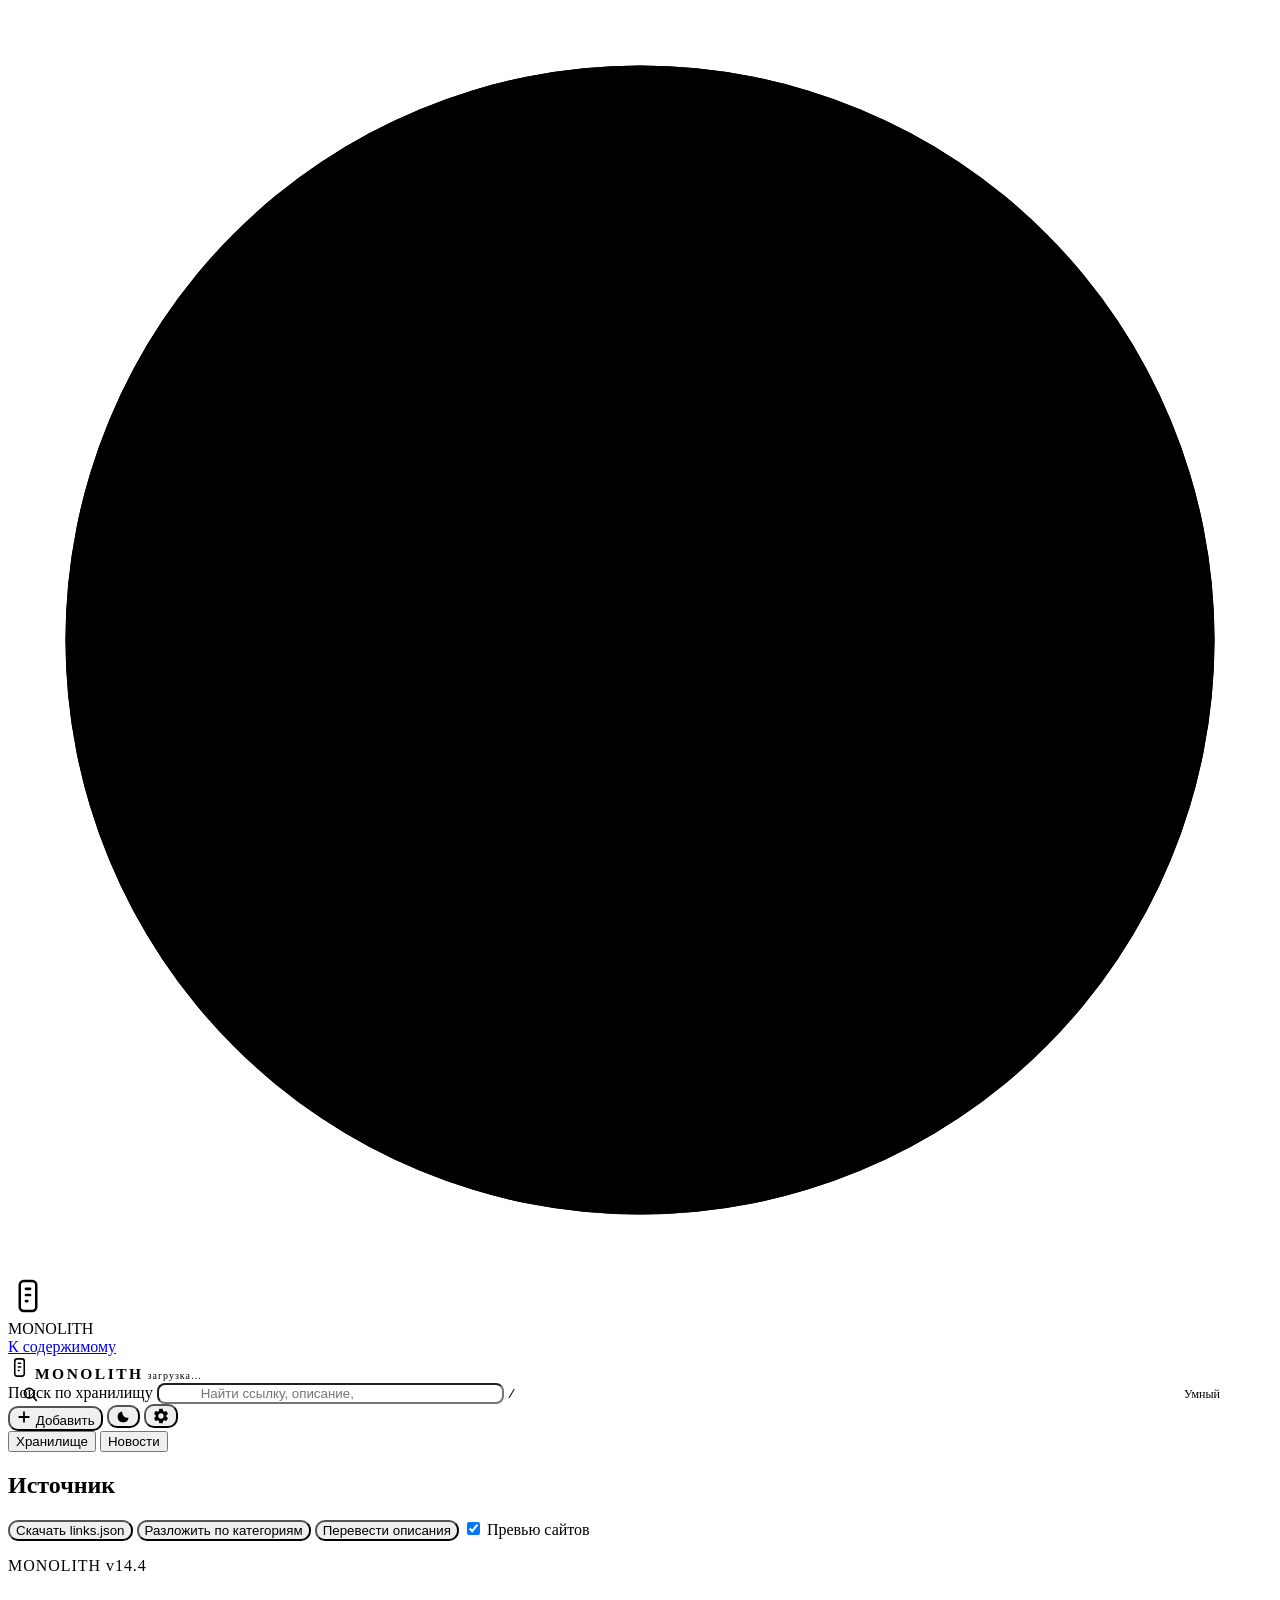
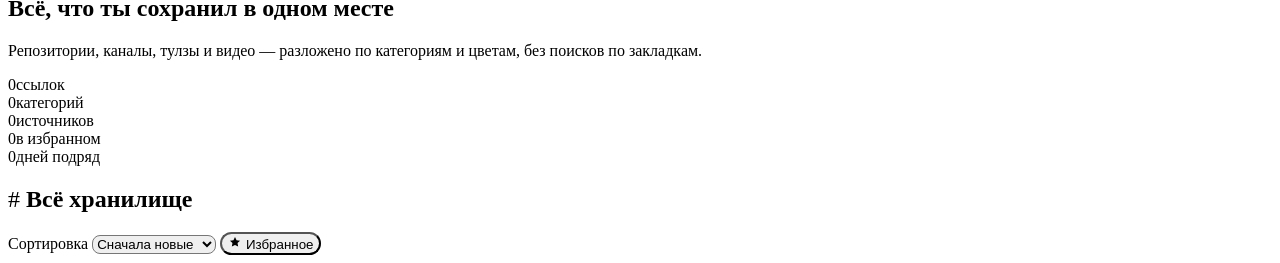
==== commit 3afc2425: "Интерфейс v14.4: панель новостей сверху, один поиск с тумблером, иконка лупы на месте Баги, которые " ====
--- a/index.html
+++ b/index.html
@@ -12,11 +12,11 @@
 <link rel="preconnect" href="https://fonts.googleapis.com" />
 <link rel="preconnect" href="https://fonts.gstatic.com" crossorigin />
 <link rel="stylesheet" href="https://fonts.googleapis.com/css2?family=Unbounded:wght@500;700&family=Golos+Text:wght@400;500;600;700&family=JetBrains+Mono:wght@400;500&display=swap" />
-<link rel="stylesheet" href="assets/styles.css?v=22" />
-<link rel="stylesheet" href="assets/v141.css?v=22" />
-<link rel="stylesheet" href="assets/news.css?v=22" />
-<link rel="stylesheet" href="assets/v142.css?v=22" />
-<link rel="stylesheet" href="assets/search.css?v=22" />
+<link rel="stylesheet" href="assets/styles.css?v=23" />
+<link rel="stylesheet" href="assets/v141.css?v=23" />
+<link rel="stylesheet" href="assets/news.css?v=23" />
+<link rel="stylesheet" href="assets/v142.css?v=23" />
+<link rel="stylesheet" href="assets/search.css?v=23" />
 </head>
 <body>
   <div class="intro" id="intro" aria-hidden="true"><div class="intro-door dl"></div><div class="intro-door dr"></div><div class="intro-inner"><div class="intro-vault"><svg class="intro-ring" viewBox="0 0 110 110" aria-hidden="true"><circle cx="55" cy="55" r="50"/><circle class="ring-hi" cx="55" cy="55" r="50"/></svg><div class="intro-mark"><svg viewBox="0 0 32 32" width="40" height="40" fill="none"><rect x="9.4" y="4" width="13.2" height="24" rx="3.2" stroke="currentColor" stroke-width="2"/><rect x="13.3" y="9.2" width="5.4" height="2.1" rx="1.05" fill="currentColor"/><rect x="13.3" y="14.1" width="5.4" height="2.1" rx="1.05" fill="currentColor"/><rect x="13.3" y="19" width="3.2" height="2.1" rx="1.05" fill="currentColor"/></svg></div></div><div class="intro-name" translate="no"><span style="animation-delay:520ms">M</span><span style="animation-delay:640ms">O</span><span style="animation-delay:760ms">N</span><span style="animation-delay:880ms">O</span><span style="animation-delay:1000ms">L</span><span style="animation-delay:1120ms">I</span><span style="animation-delay:1240ms">T</span><span style="animation-delay:1360ms">H</span></div><div class="intro-bar"><i></i></div></div></div>
@@ -74,7 +74,7 @@
         <button type="button" class="btn btn-ghost btn-block btn-recat btn-translate" id="btnTranslate">Перевести описания</button>
         <label class="side-check"><input type="checkbox" id="setPreviews" checked> Превью сайтов</label>
         <p class="hint" id="pendingHint" hidden></p>
-        <p class="hint ver-line">MONOLITH v14.3</p>
+        <p class="hint ver-line">MONOLITH v14.4</p>
       </div>
     </aside>
 
@@ -116,23 +116,36 @@
   </div>
 
   <section class="news-wrap" id="feedWrap" hidden>
-    <div class="news-layout">
-      <aside class="news-aside">
-        <p class="news-eyebrow"># signal / новости</p>
-        <h2 class="news-h1">Свежие находки</h2>
-        <p class="news-promise">Сигнал вместо шума: что появилось, зачем это тебе и где подвох — по-русски.</p>
-        <p class="news-updated" id="feedMeta"></p>
+    <div class="news-top">
+      <div class="news-top-in">
+        <div class="news-head">
+          <div>
+            <p class="news-eyebrow"># signal / новости</p>
+            <h2 class="news-h1">Свежие находки</h2>
+            <p class="news-sub-line">Сигнал вместо шума: что появилось, зачем это тебе и где подвох — по-русски.</p>
+          </div>
+          <div class="news-stats" id="feedMeta"></div>
+        </div>
         <nav class="news-filters" id="feedChips" aria-label="Фильтры новостей">
           <div class="news-topics" data-role="topics"></div>
-          <details class="news-srcbox">
-            <summary>Источники</summary>
-            <div class="news-srclist" data-role="sources"></div>
-          </details>
+          <div class="news-tools">
+            <div class="news-sort" role="group" aria-label="Сортировка ленты">
+              <button type="button" data-sort="hot" aria-pressed="true">Важное</button>
+              <button type="button" data-sort="new" aria-pressed="false">Свежее</button>
+            </div>
+            <details class="news-srcbox">
+              <summary>Источники</summary>
+              <div class="news-srclist" data-role="sources"></div>
+            </details>
+          </div>
         </nav>
-        <p class="news-hint"><span class="kbd">J</span><span class="kbd">K</span> листать</p>
-      </aside>
-      <div class="news-stream" id="feedList"></div>
-    </div>
+      </div>
+    </div>
+
+    <div class="news-stream" id="feedList"></div>
+
+    <p class="news-hint-row"><span class="kbd">J</span><span class="kbd">K</span> карточки <span class="kbd">←</span><span class="kbd">→</span> картинки <span class="kbd">R</span> читать <span class="kbd">O</span> оригинал</p>
+
     <div class="news-empty" id="feedEmpty" hidden>
       <h3>Лента пока пустая</h3>
       <p>Сбор запускается каждый день в 9:00 автоматически. Для первого запуска: GitHub → Actions → News feed → Run workflow.</p>
@@ -233,9 +246,10 @@
 
 <div class="toast" id="toast" role="status" aria-live="polite" hidden></div>
 
-<script src="assets/news.js?v=22" defer></script>
-<script src="assets/app.js?v=22" defer></script>
-<script src="assets/search.js?v=22" defer></script>
-<script src="assets/fx.js?v=22" defer></script>
+<script src="assets/news.js?v=23" defer></script>
+<script src="assets/app.js?v=23" defer></script>
+<script src="assets/search.js?v=23" defer></script>
+<script src="assets/search-ui.js?v=23" defer></script>
+<script src="assets/fx.js?v=23" defer></script>
 </body>
 </html>
--- a/assets/news.css
+++ b/assets/news.css
@@ -1,458 +1,942 @@
-/* MONOLITH v14.2 — раздел «Новости»: адаптация layout ADHD Planner.
-
-   Отличия от v14.1:
-   — нет вложенного скролла и scroll-snap-type:y mandatory;
-   — документ прокручивается естественно;
-   — левая колонка sticky, справа — поток содержательных карточек;
-   — медиа компактное (≤320px), текст — главный вес карточки;
-   — никакого Ken Burns и mshots.
-
-   Визуальный язык остаётся MONOLITH + лёгкое влияние skills.sh:
-   моноширинные служебные подписи, 1px-линии, сдержанные радиусы.
-   Палитра Drift/ADHD Planner НЕ переносится. */
-
-.news-wrap{
-  padding:4px max(20px,calc((100% - 1560px) / 2)) 96px;
-}
-
-.news-layout{
-  display:grid;
-  grid-template-columns:minmax(250px,320px) minmax(0,1fr);
-  gap:clamp(32px,5vw,80px);
-  align-items:start;
-}
-
-/* ---------- Левая колонка: липкий контекст ---------- */
-.news-aside{
-  position:sticky;
-  top:88px;
-  display:flex;
-  flex-direction:column;
-  gap:14px;
-  min-width:0;
-}
-
-.news-eyebrow{
-  font-family:var(--font-mono);
-  font-size:11px;
-  letter-spacing:.14em;
-  text-transform:uppercase;
-  color:var(--text-3);
-  margin:0;
-}
-
-.news-h1{
-  margin:0;
-  font-family:var(--font-display);
-  font-size:clamp(26px,2.6vw,38px);
-  line-height:1.08;
-  letter-spacing:-.01em;
-}
-
-.news-promise{
-  margin:0;
-  font-size:13.5px;
-  line-height:1.55;
-  color:var(--text-2);
-  max-width:34ch;
-}
-
-.news-updated{
-  margin:0;
-  font-family:var(--font-mono);
-  font-size:11px;
-  letter-spacing:.03em;
-  color:var(--text-3);
-  font-variant-numeric:tabular-nums;
-}
-
-/* Темы — главный фильтр («о чём»), а не источники («откуда») */
-.news-topics{
-  display:flex;
-  flex-direction:column;
-  gap:1px;
-  margin-top:6px;
-  border-top:1px solid var(--line);
-  padding-top:8px;
-}
-
-.news-topics .chip{
-  display:flex;
-  align-items:center;
-  gap:10px;
-  width:100%;
-  padding:8px 10px;
-  border:0;
-  border-radius:8px;
-  background:transparent;
-  color:var(--text-2);
-  font-size:13.5px;
-  text-align:left;
-  cursor:pointer;
-  transition:color .18s,background .18s;
-}
-.news-topics .chip::before{
-  content:"";
-  flex:0 0 auto;
-  width:6px;
-  height:6px;
-  border-radius:50%;
-  background:var(--cat,var(--text-3));
-  opacity:.55;
-  transition:opacity .18s,transform .18s;
-}
-.news-topics .chip:hover{color:var(--text);background:color-mix(in srgb,var(--text) 5%,transparent)}
-.news-topics .chip.is-on{color:var(--text);background:color-mix(in srgb,var(--text) 7%,transparent)}
-.news-topics .chip.is-on::before{opacity:1;transform:scale(1.35)}
-.news-topics .chip.is-active-view{color:var(--text)}
-.news-topics .chip.is-active-view::before{opacity:1}
-.news-topics .chip:focus-visible{outline:2px solid var(--accent);outline-offset:1px}
-
-.news-topics .chip-num{
-  margin-left:auto;
-  font-family:var(--font-mono);
-  font-size:10.5px;
-  color:var(--text-3);
-  font-variant-numeric:tabular-nums;
-}
-
-/* Источники — вторичный, свёрнутый фильтр */
-.news-srcbox{margin-top:4px;border-top:1px solid var(--line);padding-top:8px}
-.news-srcbox>summary{
-  cursor:pointer;
-  list-style:none;
-  font-family:var(--font-mono);
-  font-size:11px;
-  letter-spacing:.08em;
-  text-transform:uppercase;
-  color:var(--text-3);
-  padding:4px 0;
-}
-.news-srcbox>summary::-webkit-details-marker{display:none}
-.news-srcbox>summary:hover{color:var(--text-2)}
-.news-srclist{display:flex;flex-wrap:wrap;gap:6px;padding:8px 0 2px}
-.news-srclist .chip{
-  padding:4px 9px;
-  border:1px solid var(--line);
-  border-radius:999px;
-  background:transparent;
-  color:var(--text-3);
-  font-size:11.5px;
-  cursor:pointer;
-}
-.news-srclist .chip.is-on{color:var(--text);border-color:var(--line-2)}
-
-.news-hint{
-  margin:8px 0 0;
-  font-size:11px;
-  color:var(--text-3);
-  display:flex;
-  align-items:center;
-  gap:6px;
-  flex-wrap:wrap;
-}
-
-/* ---------- Правая колонка: поток находок ---------- */
-.news-stream{
-  min-width:0;
-  display:grid;
-  gap:22px;
-}
-
-.news-card{
-  position:relative;
-  display:grid;
-  gap:14px;
-  padding:20px 22px 18px;
-  border:1px solid var(--line);
-  border-radius:var(--radius,12px);
-  background:color-mix(in srgb,var(--ink-2,#0a0b0d) 72%,transparent);
-  transition:border-color .25s,opacity .5s var(--ease),transform .5s var(--ease);
-}
-.news-card:hover{border-color:var(--line-2)}
-.news-card:focus-within{border-color:var(--line-2)}
-
-/* тонкая цветная линия темы — акцент точечно, а не фоном */
-.news-card::before{
-  content:"";
-  position:absolute;
-  left:0;
-  top:16px;
-  bottom:16px;
-  width:2px;
-  border-radius:2px;
-  background:var(--cat,var(--accent));
-  opacity:.7;
-}
-
-/* reveal — один раз, очень мягко */
-.news-card.rv{opacity:0;transform:translateX(18px)}
-.news-card.rv.in{opacity:1;transform:none}
-
-.news-kicker{
-  display:flex;
-  align-items:center;
-  gap:8px;
-  flex-wrap:wrap;
-  font-family:var(--font-mono);
-  font-size:10.5px;
-  letter-spacing:.09em;
-  text-transform:uppercase;
-  color:var(--text-3);
-}
-.news-topic{color:var(--cat,var(--accent))}
-.news-sep{width:3px;height:3px;border-radius:50%;background:currentColor;opacity:.45}
-
-.news-title{
-  margin:0;
-  font-size:clamp(17px,1.5vw,21px);
-  line-height:1.25;
-  letter-spacing:-.005em;
-}
-.news-title a{color:var(--text);text-decoration:none}
-.news-title a:hover{color:var(--cat,var(--accent))}
-
-.news-summary{
-  margin:0;
-  font-size:14.5px;
-  line-height:1.62;
-  color:var(--text-2);
-}
-.news-summary.is-dim{color:var(--text-3);font-style:italic}
-
-/* Медиа: компактное, никогда не главный герой карточки */
-.news-cover{
-  position:relative;
-  display:block;
-  max-height:300px;
-  aspect-ratio:16/9;
-  overflow:hidden;
-  border-radius:9px;
-  border:1px solid var(--line);
+/* MONOLITH v14.4 — раздел «Новости»: Signal Reader.
+   Панель сверху вместо боковой, крупные читаемые описания,
+   листаемая галерея и чтение материала целиком внутри сайта.
+
+   Правила, которые держим (UI/UX Pro Max, приоритеты 1-7):
+     — контраст текста не ниже 4.5:1, фокус-ринги не удаляем;
+     — кликаемое не меньше 44x44, между целями >= 8px;
+     — под медиа заранее резервируем место (aspect-ratio), CLS ~ 0;
+     — переходы 150-300ms, при prefers-reduced-motion выключаются;
+     — mobile-first: горизонтального скролла страницы нет, листается только галерея. */
+
+.news-wrap {
+  --news-max: 1080px;
+  --news-gap: 28px;
+  --news-r: 20px;
+  --news-accent: #5aa9ff;
+  padding: 0 0 96px;
+}
+
+/* ---------- панель сверху ---------- */
+
+.news-top {
+  position: sticky;
+  top: 0;
+  z-index: 40;
+  margin: 0 auto;
+  padding: 26px 24px 0;
+  max-width: var(--news-max);
+  background: linear-gradient(180deg, var(--ink) 62%, rgba(5, 6, 7, 0));
+}
+
+.news-top-in {
+  display: grid;
+  gap: 14px;
+}
+
+.news-head {
+  display: flex;
+  align-items: flex-end;
+  justify-content: space-between;
+  gap: 18px;
+  flex-wrap: wrap;
+}
+
+.news-eyebrow {
+  margin: 0 0 6px;
+  font-family: "JetBrains Mono", ui-monospace, monospace;
+  font-size: 11px;
+  letter-spacing: 0.16em;
+  text-transform: uppercase;
+  color: var(--text-3);
+}
+
+.news-h1 {
+  margin: 0;
+  font-family: Unbounded, Golos Text, system-ui, sans-serif;
+  font-weight: 700;
+  font-size: clamp(30px, 4.6vw, 46px);
+  line-height: 1.02;
+  letter-spacing: -0.02em;
+  color: var(--text);
+}
+
+.news-sub-line {
+  margin: 8px 0 0;
+  max-width: 46ch;
+  font-size: 15px;
+  line-height: 1.55;
+  color: var(--text-2);
+}
+
+.news-stats {
+  display: flex;
+  align-items: center;
+  gap: 10px;
+  flex-wrap: wrap;
+  font-family: "JetBrains Mono", ui-monospace, monospace;
+  font-size: 11.5px;
+  letter-spacing: 0.04em;
+  color: var(--text-3);
+}
+
+.news-fresh {
+  display: inline-flex;
+  align-items: center;
+  gap: 7px;
+  padding: 5px 10px;
+  border: 1px solid rgba(34, 211, 167, 0.34);
+  border-radius: 999px;
+  background: rgba(34, 211, 167, 0.09);
+  color: #22d3a7;
+}
+
+.news-fresh i {
+  width: 6px;
+  height: 6px;
+  border-radius: 50%;
+  background: currentColor;
+  box-shadow: 0 0 0 3px rgba(34, 211, 167, 0.18);
+}
+
+/* фильтры одной лентой: чипы темы + сортировка + источники */
+
+.news-filters {
+  display: flex;
+  align-items: center;
+  gap: 10px;
+  padding: 10px 0 14px;
+  border-bottom: 1px solid var(--line);
+}
+
+.news-topics {
+  display: flex;
+  align-items: center;
+  gap: 8px;
+  overflow-x: auto;
+  overflow-y: hidden;
+  scrollbar-width: none;
+  -webkit-overflow-scrolling: touch;
+  scroll-snap-type: x proximity;
+  padding: 2px 2px 6px;
+  margin-bottom: -6px;
+  flex: 1 1 auto;
+  min-width: 0;
+}
+
+.news-topics::-webkit-scrollbar { height: 0; }
+
+.news-topics .chip {
+  scroll-snap-align: start;
+  flex: 0 0 auto;
+  min-height: 38px;
+  display: inline-flex;
+  align-items: center;
+  gap: 8px;
+  padding: 8px 13px;
+  border: 1px solid var(--line);
+  border-radius: 999px;
+  background: var(--surface);
+  color: var(--text-2);
+  font-size: 13.5px;
+  font-weight: 500;
+  cursor: pointer;
+  transition: color 0.18s ease, border-color 0.18s ease, background 0.18s ease;
+}
+
+.news-topics .chip:hover { color: var(--text); border-color: var(--line-strong); }
+
+.news-topics .chip .chip-dot {
+  width: 7px;
+  height: 7px;
+  border-radius: 50%;
+  background: var(--cat, var(--news-accent));
+}
+
+.news-topics .chip .chip-num {
+  font-family: "JetBrains Mono", ui-monospace, monospace;
+  font-size: 11px;
+  color: var(--text-3);
+}
+
+.news-topics .chip.is-on {
+  color: var(--ink);
+  background: var(--text);
+  border-color: var(--text);
+}
+
+.news-topics .chip.is-on .chip-num { color: rgba(5, 6, 7, 0.55); }
+.news-topics .chip.is-on .chip-dot { box-shadow: 0 0 0 2px rgba(5, 6, 7, 0.18); }
+
+.news-tools {
+  display: flex;
+  align-items: center;
+  gap: 8px;
+  flex: 0 0 auto;
+}
+
+.news-sort {
+  display: inline-flex;
+  padding: 3px;
+  border: 1px solid var(--line);
+  border-radius: 999px;
+  background: var(--surface);
+}
+
+.news-sort button {
+  min-height: 32px;
+  padding: 6px 12px;
+  border: 0;
+  border-radius: 999px;
+  background: transparent;
+  color: var(--text-3);
+  font: inherit;
+  font-size: 12.5px;
+  cursor: pointer;
+  transition: color 0.18s ease, background 0.18s ease;
+}
+
+.news-sort button:hover { color: var(--text-2); }
+
+.news-sort button[aria-pressed="true"] {
+  background: var(--surface-raised);
+  color: var(--text);
+  box-shadow: inset 0 0 0 1px var(--line);
+}
+
+.news-srcbox { position: relative; flex: 0 0 auto; }
+
+.news-srcbox > summary {
+  list-style: none;
+  min-height: 38px;
+  display: inline-flex;
+  align-items: center;
+  gap: 7px;
+  padding: 8px 13px;
+  border: 1px solid var(--line);
+  border-radius: 999px;
+  background: var(--surface);
+  color: var(--text-2);
+  font-size: 13px;
+  cursor: pointer;
+  white-space: nowrap;
+}
+
+.news-srcbox > summary::-webkit-details-marker { display: none; }
+.news-srcbox > summary:hover { color: var(--text); border-color: var(--line-strong); }
+.news-srcbox[open] > summary { color: var(--text); border-color: var(--line-strong); }
+
+.news-srclist {
+  position: absolute;
+  right: 0;
+  top: calc(100% + 8px);
+  z-index: 60;
+  display: grid;
+  gap: 4px;
+  min-width: 232px;
+  padding: 8px;
+  border: 1px solid var(--line-strong);
+  border-radius: 14px;
+  background: var(--surface-raised);
+  box-shadow: 0 24px 60px rgba(0, 0, 0, 0.55);
+}
+
+.news-srclist .chip {
+  min-height: 40px;
+  display: flex;
+  align-items: center;
+  justify-content: space-between;
+  gap: 10px;
+  padding: 8px 11px;
+  border: 0;
+  border-radius: 10px;
+  background: transparent;
+  color: var(--text-2);
+  font: inherit;
+  font-size: 13px;
+  text-align: left;
+  cursor: pointer;
+}
+
+.news-srclist .chip:hover { background: rgba(255, 255, 255, 0.05); color: var(--text); }
+.news-srclist .chip.is-on { background: rgba(90, 169, 255, 0.12); color: var(--text); }
+.news-srclist .chip b { font-family: "JetBrains Mono", ui-monospace, monospace; font-size: 11px; font-weight: 500; color: var(--text-3); }
+
+/* ---------- поток ---------- */
+
+.news-stream {
+  max-width: var(--news-max);
+  margin: 0 auto;
+  padding: 22px 24px 0;
+  display: grid;
+  gap: var(--news-gap);
+}
+
+.news-note {
+  margin: 12px 0;
+  padding: 22px;
+  border: 1px dashed var(--line-strong);
+  border-radius: var(--news-r);
+  color: var(--text-2);
+  font-size: 14.5px;
+  line-height: 1.6;
+  text-align: center;
+}
+
+.news-note .btn { margin-top: 12px; }
+
+.news-hint-row {
+  max-width: var(--news-max);
+  margin: 26px auto 0;
+  padding: 0 24px;
+  display: flex;
+  align-items: center;
+  gap: 10px;
+  color: var(--text-3);
+  font-size: 12.5px;
+}
+
+.news-hint-row .kbd {
+  display: inline-flex;
+  align-items: center;
+  justify-content: center;
+  min-width: 22px;
+  height: 22px;
+  padding: 0 6px;
+  border: 1px solid var(--line-strong);
+  border-bottom-width: 2px;
+  border-radius: 6px;
+  background: var(--surface);
+  font-family: "JetBrains Mono", ui-monospace, monospace;
+  font-size: 11px;
+  color: var(--text-2);
+}
+
+/* ---------- карточка ---------- */
+
+.news-card {
+  position: relative;
+  display: grid;
+  gap: 14px;
+  padding: 24px 24px 20px;
+  border: 1px solid var(--line);
+  border-radius: var(--news-r);
   background:
-    linear-gradient(135deg,color-mix(in srgb,var(--cat,#888) 16%,transparent),transparent 60%),
-    var(--ink-3,#111318);
-}
-.news-cover img{
-  position:absolute;
-  inset:0;
-  width:100%;
-  height:100%;
-  object-fit:cover;
-  display:block;
-}
-.news-letter{
-  position:absolute;
-  inset:0;
-  display:grid;
-  place-items:center;
-  font-family:var(--font-display);
-  font-size:52px;
-  font-weight:700;
-  color:color-mix(in srgb,var(--cat,#888) 40%,transparent);
-  letter-spacing:.02em;
-}
-.news-domain{
-  position:absolute;
-  left:10px;
-  bottom:8px;
-  font-family:var(--font-mono);
-  font-size:10px;
-  letter-spacing:.06em;
-  color:var(--text-3);
-}
-
-/* Разбор: раскрытие вниз, без 3D-флипа (§10.4) */
-.news-more{border-top:1px solid var(--line);padding-top:12px}
-.news-more>summary{
-  cursor:pointer;
-  list-style:none;
-  display:inline-flex;
-  align-items:center;
-  gap:7px;
-  font-family:var(--font-mono);
-  font-size:11px;
-  letter-spacing:.06em;
-  text-transform:uppercase;
-  color:var(--text-3);
-}
-.news-more>summary::-webkit-details-marker{display:none}
-.news-more>summary::after{content:"+";font-size:13px;line-height:1}
-.news-more[open]>summary::after{content:"\2212"}
-.news-more>summary:hover{color:var(--text-2)}
-.news-more>summary:focus-visible{outline:2px solid var(--accent);outline-offset:3px;border-radius:4px}
-
-.news-more-in{display:grid;gap:14px;padding-top:12px;animation:newsIn .28s var(--ease)}
-@keyframes newsIn{from{opacity:0;transform:translateY(-4px)}to{opacity:1;transform:none}}
-.news-more-in p{margin:0;font-size:14px;line-height:1.62;color:var(--text-2)}
-
-.news-sub{
-  font-family:var(--font-mono);
-  font-size:10.5px;
-  letter-spacing:.1em;
-  text-transform:uppercase;
-  color:var(--text-3);
-  margin:0 0 5px;
-}
-
-.news-list{margin:0;padding:0;list-style:none;display:grid;gap:6px}
-.news-list li{
-  position:relative;
-  padding-left:16px;
-  font-size:14px;
-  line-height:1.55;
-  color:var(--text-2);
-}
-.news-list li::before{
-  content:"\2022";
-  position:absolute;
-  left:2px;
-  color:var(--cat,var(--accent));
-}
-.news-list.is-warn li::before{content:"!";font-family:var(--font-mono);font-size:11px;color:var(--warn,#FFB020)}
-
-/* Сценарии применения — чипы */
-.news-tags{display:flex;flex-wrap:wrap;gap:6px}
-.news-tags span{
-  font-family:var(--font-mono);
-  font-size:10.5px;
-  letter-spacing:.05em;
-  padding:3px 8px;
-  border:1px solid var(--line);
-  border-radius:6px;
-  color:var(--text-3);
-}
-
-.news-foot{
-  display:flex;
-  align-items:center;
-  gap:12px;
-  flex-wrap:wrap;
-  border-top:1px solid var(--line);
-  padding-top:14px;
-}
-.news-more+.news-foot{border-top:0;padding-top:0}
-
-.news-metrics{
-  display:flex;
-  align-items:center;
-  gap:10px;
-  font-family:var(--font-mono);
-  font-size:11px;
-  color:var(--text-3);
-  font-variant-numeric:tabular-nums;
-}
-.news-q{display:inline-flex;align-items:center;gap:5px}
-.news-q i{width:5px;height:5px;border-radius:50%;background:var(--cat,var(--accent));display:block}
-
-/* Действия всегда видны, не только на hover (§17.3) */
-.news-actions{display:flex;align-items:center;gap:7px;margin-left:auto;flex-wrap:wrap}
-.news-actions .btn{height:34px;padding:0 13px;font-size:12.5px;border-radius:8px}
-.news-actions .btn.is-done{color:var(--ok,#22D3A7);border:1px solid color-mix(in srgb,var(--ok,#22D3A7) 35%,transparent);background:transparent;cursor:default}
-
-/* ---------- Вариант B: медиа сбоку, текст ведёт ---------- */
-.news-stream[data-variant="B"] .news-card{
-  grid-template-columns:minmax(0,1fr) 232px;
-  grid-template-areas:"body cover";
-  align-items:start;
-  column-gap:22px;
-}
-.news-stream[data-variant="B"] .news-body{grid-area:body;display:grid;gap:12px;min-width:0}
-.news-stream[data-variant="B"] .news-cover{grid-area:cover;aspect-ratio:4/3;max-height:180px}
-
-/* ---------- Вариант C: плотный список без медиа ---------- */
-.news-stream[data-variant="C"]{gap:0}
-.news-stream[data-variant="C"] .news-card{
-  border-radius:0;
-  border:0;
-  border-bottom:1px solid var(--line);
-  background:transparent;
-  padding:18px 0 18px 16px;
-  gap:10px;
-}
-.news-stream[data-variant="C"] .news-card::before{top:20px;bottom:20px}
-.news-stream[data-variant="C"] .news-cover{display:none}
-.news-stream[data-variant="C"] .news-title{font-size:17px}
-
-/* ---------- Skeleton и состояния ---------- */
-.news-skel{
-  display:grid;
-  gap:12px;
-  padding:20px 22px;
-  border:1px solid var(--line);
-  border-radius:var(--radius,12px);
-}
-.news-skel span{
-  display:block;
-  height:11px;
-  border-radius:6px;
-  background:linear-gradient(90deg,color-mix(in srgb,var(--text) 7%,transparent),color-mix(in srgb,var(--text) 12%,transparent),color-mix(in srgb,var(--text) 7%,transparent));
-  background-size:200% 100%;
-  animation:newsSkel 1.4s linear infinite;
-}
-.news-skel span.w40{width:40%}
-.news-skel span.w70{width:70%}
-.news-skel span.w90{width:90%}
-.news-skel span.media{height:120px;border-radius:9px}
-@keyframes newsSkel{from{background-position:200% 0}to{background-position:-200% 0}}
-
-.news-note{
-  margin:0;
-  padding:28px 0;
-  font-size:14px;
-  color:var(--text-3);
-}
-.news-note .btn{margin-top:12px}
-
-.news-showmore{
-  display:flex;
-  justify-content:center;
-  padding-top:8px;
-}
-
-.news-empty{
-  padding:56px 0;
-  text-align:center;
-}
-.news-empty h3{margin:0 0 8px;font-size:19px}
-.news-empty p{margin:0;color:var(--text-3);font-size:14px;line-height:1.6}
-
-/* ---------- Tablet / mobile (§9.3) ---------- */
-@media (max-width:920px){
-  .news-wrap{padding:4px 16px 72px}
-  .news-layout{grid-template-columns:minmax(0,1fr);gap:22px}
-  .news-aside{position:static;top:auto;min-height:0;gap:10px}
-  .news-promise{max-width:none}
-
-  /* темы — горизонтальный scroll-row с видимым градиентным hint */
-  .news-topics{
-    flex-direction:row;
-    gap:6px;
-    overflow-x:auto;
-    scrollbar-width:thin;
-    padding-bottom:6px;
-    -webkit-mask-image:linear-gradient(90deg,#000 88%,transparent);
-    mask-image:linear-gradient(90deg,#000 88%,transparent);
-  }
-  .news-topics .chip{
-    width:auto;
-    flex:0 0 auto;
-    border:1px solid var(--line);
-    border-radius:999px;
-    padding:6px 12px;
-  }
-  .news-topics .chip-num{margin-left:4px}
-
-  .news-card{padding:16px 16px 14px}
-  .news-stream[data-variant="B"] .news-card{grid-template-columns:minmax(0,1fr);grid-template-areas:"body" "cover"}
-  .news-stream[data-variant="B"] .news-cover{max-height:none;aspect-ratio:16/9}
-  .news-cover{max-height:min(32vh,320px)}
-  .news-actions{margin-left:0;width:100%}
-  .news-hint{display:none}
-}
-
-@media (prefers-reduced-motion:reduce){
-  .news-card,.news-card.rv{opacity:1 !important;transform:none !important;transition:none}
-  .news-more-in{animation:none}
-  .news-skel span{animation:none}
-}
+    radial-gradient(120% 130% at 0% 0%, rgba(255, 255, 255, 0.035), rgba(255, 255, 255, 0) 58%),
+    var(--surface);
+  opacity: 0;
+  transform: translateY(14px);
+  transition: opacity 0.4s ease, transform 0.4s cubic-bezier(0.22, 1, 0.36, 1),
+    border-color 0.2s ease, background 0.2s ease;
+}
+
+.news-card.in { opacity: 1; transform: none; }
+.news-card:hover { border-color: var(--line-strong); }
+
+.news-card::before {
+  content: "";
+  position: absolute;
+  left: 0;
+  top: 22px;
+  bottom: 22px;
+  width: 2px;
+  border-radius: 2px;
+  background: var(--cat, var(--news-accent));
+  opacity: 0.5;
+  transition: opacity 0.2s ease;
+}
+
+.news-card:hover::before,
+.news-card.is-sel::before { opacity: 1; }
+
+.news-card.is-sel {
+  border-color: var(--line-strong);
+  box-shadow: 0 0 0 1px var(--line-strong), 0 22px 50px rgba(0, 0, 0, 0.35);
+}
+
+.news-card.is-new::after {
+  content: "новое";
+  position: absolute;
+  top: -1px;
+  right: 18px;
+  padding: 3px 9px 4px;
+  border-radius: 0 0 8px 8px;
+  background: #22d3a7;
+  color: #04120d;
+  font-family: "JetBrains Mono", ui-monospace, monospace;
+  font-size: 10px;
+  letter-spacing: 0.08em;
+  text-transform: uppercase;
+}
+
+.news-kicker {
+  display: flex;
+  align-items: center;
+  gap: 9px;
+  flex-wrap: wrap;
+  font-family: "JetBrains Mono", ui-monospace, monospace;
+  font-size: 11px;
+  letter-spacing: 0.08em;
+  text-transform: uppercase;
+  color: var(--text-3);
+}
+
+.news-topic {
+  display: inline-flex;
+  align-items: center;
+  gap: 6px;
+  color: var(--cat, var(--news-accent));
+}
+
+.news-topic i {
+  width: 6px;
+  height: 6px;
+  border-radius: 50%;
+  background: currentColor;
+}
+
+.news-sep {
+  width: 3px;
+  height: 3px;
+  border-radius: 50%;
+  background: var(--text-3);
+  opacity: 0.6;
+}
+
+.news-en {
+  padding: 2px 7px;
+  border: 1px solid var(--line);
+  border-radius: 5px;
+  color: var(--text-3);
+  letter-spacing: 0.06em;
+}
+
+.news-title {
+  margin: 0;
+  font-family: Unbounded, Golos Text, system-ui, sans-serif;
+  font-weight: 600;
+  font-size: clamp(20px, 2.2vw, 26px);
+  line-height: 1.2;
+  letter-spacing: -0.015em;
+}
+
+.news-title a {
+  color: var(--text);
+  text-decoration: none;
+  background-image: linear-gradient(var(--cat, var(--news-accent)), var(--cat, var(--news-accent)));
+  background-size: 0 1.5px;
+  background-position: 0 100%;
+  background-repeat: no-repeat;
+  transition: background-size 0.28s cubic-bezier(0.22, 1, 0.36, 1);
+}
+
+.news-title a:hover { background-size: 100% 1.5px; }
+
+/* Описание — главный текст карточки, а не подпись к заголовку. */
+.news-lead {
+  margin: 0;
+  max-width: 68ch;
+  font-size: 17px;
+  line-height: 1.62;
+  color: var(--text);
+}
+
+.news-lead.is-dim { color: var(--text-2); }
+
+.news-why {
+  display: grid;
+  gap: 6px;
+  margin: 0;
+  padding: 14px 16px;
+  border: 1px solid var(--line);
+  border-left: 2px solid var(--cat, var(--news-accent));
+  border-radius: 0 12px 12px 0;
+  background: rgba(255, 255, 255, 0.022);
+}
+
+.news-why dt {
+  font-family: "JetBrains Mono", ui-monospace, monospace;
+  font-size: 10.5px;
+  letter-spacing: 0.1em;
+  text-transform: uppercase;
+  color: var(--text-3);
+}
+
+.news-why dd {
+  margin: 0;
+  font-size: 15px;
+  line-height: 1.6;
+  color: var(--text-2);
+}
+
+.news-tags {
+  display: flex;
+  align-items: center;
+  gap: 7px;
+  flex-wrap: wrap;
+}
+
+.news-tag {
+  padding: 4px 10px 5px;
+  border: 1px solid var(--line);
+  border-radius: 7px;
+  background: rgba(255, 255, 255, 0.02);
+  color: var(--text-2);
+  font-size: 12px;
+  line-height: 1.35;
+}
+
+.news-tag.is-num {
+  font-family: "JetBrains Mono", ui-monospace, monospace;
+  font-size: 11.5px;
+  color: var(--text-3);
+}
+
+/* ---------- галерея: листается свайпом, стрелками и точками ---------- */
+
+.news-gal {
+  position: relative;
+  border: 1px solid var(--line);
+  border-radius: 16px;
+  background: var(--ink-2);
+  overflow: hidden;
+}
+
+.news-rail {
+  display: flex;
+  overflow-x: auto;
+  overscroll-behavior-x: contain;
+  scroll-snap-type: x mandatory;
+  scroll-behavior: smooth;
+  scrollbar-width: none;
+  -webkit-overflow-scrolling: touch;
+  cursor: grab;
+}
+
+.news-rail::-webkit-scrollbar { height: 0; }
+.news-rail.is-drag { cursor: grabbing; scroll-behavior: auto; scroll-snap-type: none; }
+
+.news-slide {
+  position: relative;
+  flex: 0 0 100%;
+  scroll-snap-align: center;
+  aspect-ratio: 16 / 9;
+  display: grid;
+  place-items: center;
+  background: var(--ink-2);
+}
+
+.news-slide img {
+  width: 100%;
+  height: 100%;
+  object-fit: cover;
+  display: block;
+  user-select: none;
+  -webkit-user-drag: none;
+}
+
+.news-slide.is-fit img { object-fit: contain; background: #06070a; }
+
+.news-letter {
+  font-family: Unbounded, sans-serif;
+  font-size: 64px;
+  font-weight: 700;
+  color: rgba(255, 255, 255, 0.07);
+}
+
+.news-gal-nav {
+  position: absolute;
+  top: 50%;
+  transform: translateY(-50%);
+  width: 44px;
+  height: 44px;
+  display: grid;
+  place-items: center;
+  border: 1px solid rgba(255, 255, 255, 0.14);
+  border-radius: 50%;
+  background: rgba(8, 9, 12, 0.72);
+  backdrop-filter: blur(8px);
+  color: #fff;
+  cursor: pointer;
+  opacity: 0;
+  transition: opacity 0.2s ease, transform 0.2s ease, background 0.2s ease;
+}
+
+.news-gal:hover .news-gal-nav,
+.news-gal-nav:focus-visible { opacity: 1; }
+.news-gal-nav:hover { background: rgba(8, 9, 12, 0.92); }
+.news-gal-nav[hidden] { display: none; }
+.news-gal-nav.prev { left: 10px; }
+.news-gal-nav.next { right: 10px; }
+
+.news-gal-dots {
+  position: absolute;
+  left: 0;
+  right: 0;
+  bottom: 10px;
+  display: flex;
+  align-items: center;
+  justify-content: center;
+  gap: 6px;
+  pointer-events: none;
+}
+
+.news-gal-dots i {
+  width: 6px;
+  height: 6px;
+  border-radius: 50%;
+  background: rgba(255, 255, 255, 0.32);
+  transition: width 0.22s ease, background 0.22s ease;
+}
+
+.news-gal-dots i.on { width: 18px; border-radius: 3px; background: #fff; }
+
+.news-gal-meta {
+  position: absolute;
+  left: 12px;
+  bottom: 10px;
+  display: inline-flex;
+  align-items: center;
+  gap: 7px;
+  padding: 5px 10px;
+  border-radius: 8px;
+  background: rgba(8, 9, 12, 0.7);
+  backdrop-filter: blur(6px);
+  font-family: "JetBrains Mono", ui-monospace, monospace;
+  font-size: 10.5px;
+  letter-spacing: 0.06em;
+  color: rgba(255, 255, 255, 0.82);
+  pointer-events: none;
+}
+
+.news-gal-more {
+  position: absolute;
+  right: 12px;
+  bottom: 10px;
+  min-height: 32px;
+  padding: 6px 12px;
+  border: 1px solid rgba(255, 255, 255, 0.16);
+  border-radius: 8px;
+  background: rgba(8, 9, 12, 0.72);
+  backdrop-filter: blur(6px);
+  color: #fff;
+  font: inherit;
+  font-size: 12px;
+  cursor: pointer;
+}
+
+.news-gal-more:hover { background: rgba(8, 9, 12, 0.94); }
+.news-gal-more[hidden] { display: none; }
+
+/* ---------- действия ---------- */
+
+.news-foot {
+  display: flex;
+  align-items: center;
+  justify-content: space-between;
+  gap: 12px;
+  flex-wrap: wrap;
+  padding-top: 4px;
+}
+
+.news-metrics {
+  display: flex;
+  align-items: center;
+  gap: 10px;
+  font-family: "JetBrains Mono", ui-monospace, monospace;
+  font-size: 11.5px;
+  color: var(--text-3);
+}
+
+.news-q { display: inline-flex; align-items: center; gap: 6px; }
+.news-q i { width: 5px; height: 5px; border-radius: 50%; background: #ffb020; }
+
+.news-actions { display: flex; align-items: center; gap: 8px; flex-wrap: wrap; }
+
+.news-btn {
+  min-height: 40px;
+  display: inline-flex;
+  align-items: center;
+  gap: 8px;
+  padding: 9px 15px;
+  border: 1px solid var(--line-strong);
+  border-radius: 11px;
+  background: var(--surface-raised);
+  color: var(--text);
+  font: inherit;
+  font-size: 13.5px;
+  font-weight: 500;
+  text-decoration: none;
+  cursor: pointer;
+  transition: background 0.18s ease, border-color 0.18s ease, transform 0.18s ease;
+}
+
+.news-btn:hover { border-color: rgba(255, 255, 255, 0.3); transform: translateY(-1px); }
+.news-btn:active { transform: none; }
+
+.news-btn-key {
+  min-height: 40px;
+  border-color: transparent;
+  background: var(--text);
+  color: var(--ink);
+  font-weight: 600;
+}
+
+.news-btn-key:hover { background: #fff; }
+
+.news-btn-ghost {
+  border-color: var(--line);
+  background: transparent;
+  color: var(--text-2);
+}
+
+.news-btn-ghost:hover { color: var(--text); }
+
+.news-btn.is-done {
+  border-color: rgba(34, 211, 167, 0.34);
+  background: rgba(34, 211, 167, 0.1);
+  color: #22d3a7;
+  cursor: default;
+  transform: none;
+}
+
+.news-btn svg { flex: 0 0 auto; }
+
+/* ---------- чтение целиком внутри карточки ---------- */
+
+.news-read {
+  display: grid;
+  gap: 14px;
+  margin-top: 4px;
+  padding: 20px 20px 18px;
+  border: 1px solid var(--line);
+  border-radius: 16px;
+  background: var(--ink-2);
+  animation: news-open 0.26s cubic-bezier(0.22, 1, 0.36, 1) both;
+}
+
+@keyframes news-open {
+  from { opacity: 0; transform: translateY(-8px); }
+  to { opacity: 1; transform: none; }
+}
+
+.news-read-head {
+  display: flex;
+  align-items: center;
+  justify-content: space-between;
+  gap: 12px;
+  flex-wrap: wrap;
+  padding-bottom: 12px;
+  border-bottom: 1px solid var(--line);
+}
+
+.news-read-src {
+  display: inline-flex;
+  align-items: center;
+  gap: 8px;
+  font-family: "JetBrains Mono", ui-monospace, monospace;
+  font-size: 11px;
+  letter-spacing: 0.06em;
+  text-transform: uppercase;
+  color: var(--text-3);
+}
+
+.news-read-body {
+  max-width: 74ch;
+  font-size: 15.5px;
+  line-height: 1.68;
+  color: var(--text-2);
+}
+
+.news-read-body > *:first-child { margin-top: 0; }
+.news-read-body h1,
+.news-read-body h2,
+.news-read-body h3 {
+  margin: 22px 0 8px;
+  font-family: Golos Text, system-ui, sans-serif;
+  font-weight: 600;
+  line-height: 1.25;
+  color: var(--text);
+}
+
+.news-read-body h1 { font-size: 21px; }
+.news-read-body h2 { font-size: 18px; }
+.news-read-body h3 { font-size: 16px; }
+.news-read-body p { margin: 0 0 12px; }
+.news-read-body ul,
+.news-read-body ol { margin: 0 0 14px; padding-left: 20px; }
+.news-read-body li { margin: 0 0 6px; }
+.news-read-body a { color: #5aa9ff; text-decoration: none; }
+.news-read-body a:hover { text-decoration: underline; }
+.news-read-body code {
+  padding: 2px 6px;
+  border: 1px solid var(--line);
+  border-radius: 5px;
+  background: rgba(255, 255, 255, 0.04);
+  font-family: "JetBrains Mono", ui-monospace, monospace;
+  font-size: 12.5px;
+  color: var(--text);
+}
+
+.news-read-body pre {
+  margin: 0 0 14px;
+  padding: 13px 15px;
+  border: 1px solid var(--line);
+  border-radius: 12px;
+  background: #06070a;
+  overflow-x: auto;
+}
+
+.news-read-body pre code { border: 0; background: none; padding: 0; font-size: 12px; line-height: 1.55; }
+.news-read-body img { display: none; }
+.news-read-body blockquote {
+  margin: 0 0 14px;
+  padding: 4px 0 4px 14px;
+  border-left: 2px solid var(--line-strong);
+  color: var(--text-3);
+}
+
+.news-read-body table { display: none; }
+
+.news-read-fade {
+  position: relative;
+  max-height: 520px;
+  overflow: hidden;
+}
+
+.news-read-fade::after {
+  content: "";
+  position: absolute;
+  left: 0;
+  right: 0;
+  bottom: 0;
+  height: 120px;
+  background: linear-gradient(180deg, rgba(10, 11, 13, 0), var(--ink-2));
+  pointer-events: none;
+}
+
+.news-skel { display: grid; gap: 10px; }
+
+.news-skel i {
+  display: block;
+  height: 13px;
+  border-radius: 6px;
+  background: linear-gradient(90deg, rgba(255, 255, 255, 0.045), rgba(255, 255, 255, 0.11), rgba(255, 255, 255, 0.045));
+  background-size: 240% 100%;
+  animation: news-sh 1.15s linear infinite;
+}
+
+.news-skel i:nth-child(2) { width: 92%; }
+.news-skel i:nth-child(3) { width: 74%; }
+.news-skel i:nth-child(4) { width: 86%; }
+.news-skel i:nth-child(5) { width: 62%; }
+
+@keyframes news-sh {
+  from { background-position: 120% 0; }
+  to { background-position: -120% 0; }
+}
+
+.news-bad {
+  padding: 14px 16px;
+  border: 1px solid rgba(255, 176, 32, 0.3);
+  border-radius: 12px;
+  background: rgba(255, 176, 32, 0.07);
+  color: #ffb020;
+  font-size: 14px;
+  line-height: 1.55;
+}
+
+/* «Похожее у тебя» — связь ленты с хранилищем */
+
+.news-near {
+  display: grid;
+  gap: 8px;
+  padding: 13px 15px;
+  border: 1px dashed var(--line-strong);
+  border-radius: 12px;
+}
+
+.news-near-t {
+  font-family: "JetBrains Mono", ui-monospace, monospace;
+  font-size: 10.5px;
+  letter-spacing: 0.1em;
+  text-transform: uppercase;
+  color: var(--text-3);
+}
+
+.news-near-row { display: flex; align-items: center; gap: 8px; flex-wrap: wrap; }
+
+.news-near-row a {
+  display: inline-flex;
+  align-items: center;
+  gap: 7px;
+  min-height: 34px;
+  padding: 6px 11px;
+  border: 1px solid var(--line);
+  border-radius: 999px;
+  background: rgba(90, 169, 255, 0.07);
+  color: var(--text-2);
+  font-size: 12.5px;
+  text-decoration: none;
+}
+
+.news-near-row a:hover { color: var(--text); border-color: var(--line-strong); }
+
+/* ---------- пустое состояние ---------- */
+
+.news-empty {
+  max-width: 620px;
+  margin: 40px auto;
+  padding: 34px 28px;
+  border: 1px dashed var(--line-strong);
+  border-radius: var(--news-r);
+  text-align: center;
+}
+
+.news-empty h3 {
+  margin: 0 0 10px;
+  font-family: Unbounded, sans-serif;
+  font-size: 20px;
+  color: var(--text);
+}
+
+.news-empty p { margin: 0; color: var(--text-2); font-size: 14.5px; line-height: 1.6; }
+
+/* ---------- адаптив ---------- */
+
+@media (max-width: 900px) {
+  .news-top { padding: 20px 16px 0; }
+  .news-stream { padding: 18px 16px 0; gap: 22px; }
+  .news-hint-row { padding: 0 16px; }
+  .news-card { padding: 20px 18px 18px; border-radius: 18px; }
+  .news-lead { font-size: 16px; }
+}
+
+@media (max-width: 620px) {
+  .news-filters { flex-wrap: wrap; }
+  .news-tools { width: 100%; justify-content: space-between; }
+  .news-srclist { left: 0; right: auto; min-width: 200px; }
+  .news-title { font-size: 21px; }
+  .news-gal-nav { opacity: 1; width: 40px; height: 40px; }
+  .news-read { padding: 16px 14px; }
+  .news-read-body { font-size: 15px; }
+  .news-actions { width: 100%; }
+  .news-actions .news-btn { flex: 1 1 auto; justify-content: center; }
+}
+
+@media (prefers-reduced-motion: reduce) {
+  .news-card { opacity: 1; transform: none; transition: none; }
+  .news-read { animation: none; }
+  .news-skel i { animation: none; }
+  .news-rail { scroll-behavior: auto; }
+  .news-title a { transition: none; }
+}
+
+/* светлая тема — сайт подменяет токены, подправляем только стекло */
+html.light .news-top { background: linear-gradient(180deg, var(--ink) 62%, rgba(255, 255, 255, 0)); }
+html.light .news-gal-nav { background: rgba(255, 255, 255, 0.86); border-color: rgba(0, 0, 0, 0.12); color: #111; }
+html.light .news-gal-meta,
+html.light .news-gal-more { background: rgba(255, 255, 255, 0.86); color: #222; }
+html.light .news-gal-dots i { background: rgba(0, 0, 0, 0.24); }
+html.light .news-gal-dots i.on { background: #111; }
+html.light .news-read-body pre { background: rgba(0, 0, 0, 0.045); }
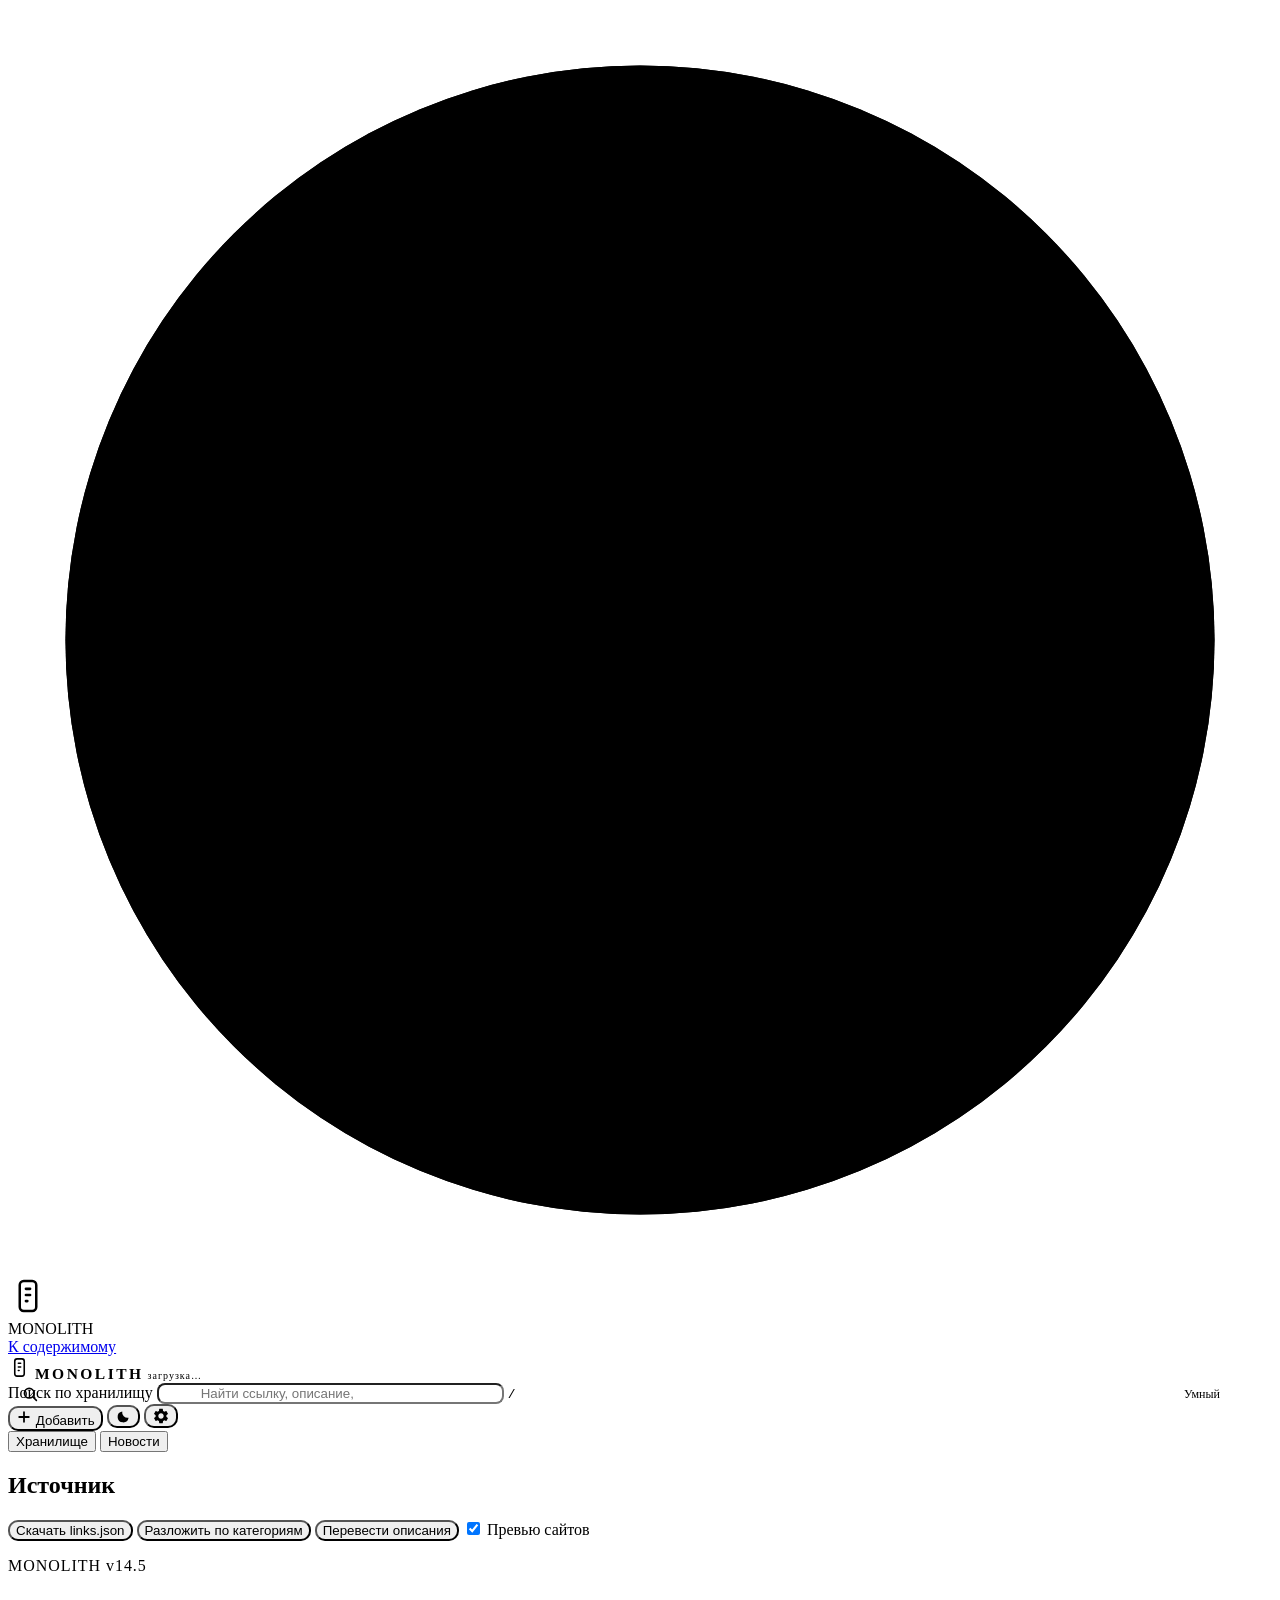
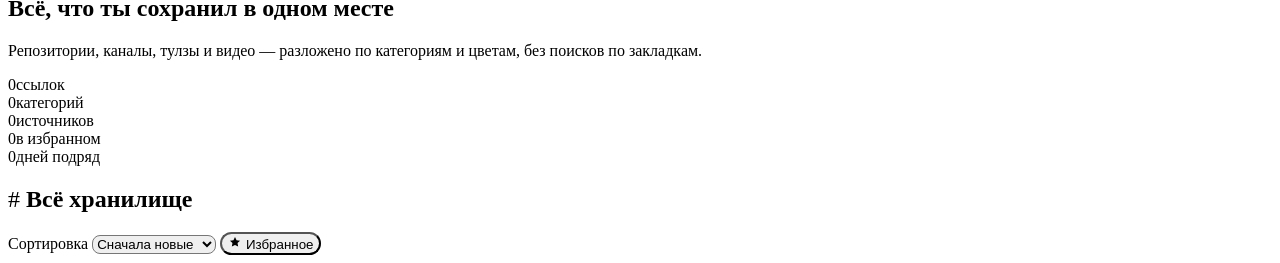
==== commit b0a16086: "v14.5: подключаем Signal Flow в страницу и добавляем офлайн-режим" ====
--- a/index.html
+++ b/index.html
@@ -12,11 +12,12 @@
 <link rel="preconnect" href="https://fonts.googleapis.com" />
 <link rel="preconnect" href="https://fonts.gstatic.com" crossorigin />
 <link rel="stylesheet" href="https://fonts.googleapis.com/css2?family=Unbounded:wght@500;700&family=Golos+Text:wght@400;500;600;700&family=JetBrains+Mono:wght@400;500&display=swap" />
-<link rel="stylesheet" href="assets/styles.css?v=23" />
-<link rel="stylesheet" href="assets/v141.css?v=23" />
-<link rel="stylesheet" href="assets/news.css?v=23" />
-<link rel="stylesheet" href="assets/v142.css?v=23" />
-<link rel="stylesheet" href="assets/search.css?v=23" />
+<link rel="stylesheet" href="assets/styles.css?v=24" />
+<link rel="stylesheet" href="assets/v141.css?v=24" />
+<link rel="stylesheet" href="assets/news.css?v=24" />
+<link rel="stylesheet" href="assets/v142.css?v=24" />
+<link rel="stylesheet" href="assets/search.css?v=24" />
+<link rel="stylesheet" href="assets/v143.css?v=24" />
 </head>
 <body>
   <div class="intro" id="intro" aria-hidden="true"><div class="intro-door dl"></div><div class="intro-door dr"></div><div class="intro-inner"><div class="intro-vault"><svg class="intro-ring" viewBox="0 0 110 110" aria-hidden="true"><circle cx="55" cy="55" r="50"/><circle class="ring-hi" cx="55" cy="55" r="50"/></svg><div class="intro-mark"><svg viewBox="0 0 32 32" width="40" height="40" fill="none"><rect x="9.4" y="4" width="13.2" height="24" rx="3.2" stroke="currentColor" stroke-width="2"/><rect x="13.3" y="9.2" width="5.4" height="2.1" rx="1.05" fill="currentColor"/><rect x="13.3" y="14.1" width="5.4" height="2.1" rx="1.05" fill="currentColor"/><rect x="13.3" y="19" width="3.2" height="2.1" rx="1.05" fill="currentColor"/></svg></div></div><div class="intro-name" translate="no"><span style="animation-delay:520ms">M</span><span style="animation-delay:640ms">O</span><span style="animation-delay:760ms">N</span><span style="animation-delay:880ms">O</span><span style="animation-delay:1000ms">L</span><span style="animation-delay:1120ms">I</span><span style="animation-delay:1240ms">T</span><span style="animation-delay:1360ms">H</span></div><div class="intro-bar"><i></i></div></div></div>
@@ -74,7 +75,7 @@
         <button type="button" class="btn btn-ghost btn-block btn-recat btn-translate" id="btnTranslate">Перевести описания</button>
         <label class="side-check"><input type="checkbox" id="setPreviews" checked> Превью сайтов</label>
         <p class="hint" id="pendingHint" hidden></p>
-        <p class="hint ver-line">MONOLITH v14.4</p>
+        <p class="hint ver-line">MONOLITH v14.5</p>
       </div>
     </aside>
 
@@ -246,10 +247,11 @@
 
 <div class="toast" id="toast" role="status" aria-live="polite" hidden></div>
 
-<script src="assets/news.js?v=23" defer></script>
-<script src="assets/app.js?v=23" defer></script>
-<script src="assets/search.js?v=23" defer></script>
-<script src="assets/search-ui.js?v=23" defer></script>
-<script src="assets/fx.js?v=23" defer></script>
+<script src="assets/news.js?v=24" defer></script>
+<script src="assets/app.js?v=24" defer></script>
+<script src="assets/search.js?v=24" defer></script>
+<script src="assets/search-ui.js?v=24" defer></script>
+<script src="assets/flow.js?v=24" defer></script>
+<script src="assets/fx.js?v=24" defer></script>
 </body>
 </html>
--- a/assets/v143.css
+++ b/assets/v143.css
@@ -0,0 +1,648 @@
+/* MONOLITH v14.5 — Signal Flow.
+   Добавка поверх news.css: карточка в две колонки (картинка слева,
+   большое описание справа), сжимающаяся шапка ленты, очередь «Потом»,
+   брифинг, режим чтения и пальцевые размеры кнопок на телефоне. */
+
+:root {
+  --flow-accent: #5aa9ff;
+  --flow-warm: #ffb020;
+  --flow-mint: #22d3a7;
+  --flow-r: 18px;
+  --flow-ease: cubic-bezier(.22, 1, .36, 1);
+}
+
+/* =========================================================
+   1. Шапка ленты: во всю ширину и сжимается при прокрутке
+   ========================================================= */
+.news-top {
+  width: 100% !important;
+  max-width: none !important;
+  margin-left: 0 !important;
+  margin-right: 0 !important;
+  transition: padding .26s var(--flow-ease), box-shadow .26s ease, background .26s ease;
+}
+
+.news-top-in {
+  transition: gap .26s var(--flow-ease);
+}
+
+.news-top .flow-progress {
+  position: absolute;
+  left: 0;
+  right: 0;
+  bottom: -1px;
+  height: 2px;
+  background: transparent;
+  overflow: hidden;
+  pointer-events: none;
+}
+
+.news-top .flow-progress i {
+  display: block;
+  height: 100%;
+  width: 0%;
+  background: linear-gradient(90deg, var(--flow-accent), var(--flow-mint));
+  transform-origin: 0 50%;
+  transition: width .12s linear;
+}
+
+/* сжатое состояние: остаются только название и фильтры */
+.news-top.is-min .news-eyebrow,
+.news-top.is-min .news-sub-line,
+.news-top.is-min .news-stats {
+  opacity: 0;
+  max-height: 0;
+  margin: 0;
+  overflow: hidden;
+  pointer-events: none;
+  transition: opacity .18s ease, max-height .26s var(--flow-ease), margin .26s var(--flow-ease);
+}
+
+.news-top.is-min .news-h1 {
+  font-size: 17px;
+  line-height: 1.2;
+  margin: 0;
+  transition: font-size .26s var(--flow-ease);
+}
+
+.news-top.is-min .news-head {
+  margin-bottom: 8px;
+}
+
+.news-top.is-min {
+  padding-top: 10px;
+  padding-bottom: 8px;
+  box-shadow: 0 10px 30px -18px rgba(0, 0, 0, .55);
+}
+
+.news-top.is-min .news-top-in {
+  gap: 8px;
+}
+
+.news-eyebrow,
+.news-sub-line,
+.news-stats,
+.news-h1 {
+  transition: opacity .2s ease, max-height .26s var(--flow-ease), font-size .26s var(--flow-ease);
+}
+
+/* =========================================================
+   2. Карточка: две колонки на широком экране
+   Картинка слева и не выше 360px, текст справа — тогда описание
+   видно сразу, а не после половины экрана прокрутки.
+   ========================================================= */
+@media (min-width: 1000px) {
+  .news-stream .news-card:has(.news-gal) {
+    display: grid;
+    grid-template-columns: minmax(0, 430px) minmax(0, 1fr);
+    grid-template-rows: auto auto auto auto 1fr auto;
+    grid-template-areas:
+      "media kicker"
+      "media title"
+      "media lead"
+      "media about"
+      "media tags"
+      "read  read";
+    column-gap: 26px;
+    align-items: start;
+  }
+
+  .news-stream .news-card:has(.news-gal) > .news-kicker { grid-area: kicker; }
+  .news-stream .news-card:has(.news-gal) > .news-title { grid-area: title; }
+  .news-stream .news-card:has(.news-gal) > .news-lead { grid-area: lead; }
+  .news-stream .news-card:has(.news-gal) > .nc-about { grid-area: about; }
+  .news-stream .news-card:has(.news-gal) > .news-tags { grid-area: tags; align-self: end; }
+  .news-stream .news-card:has(.news-gal) > .news-gal { grid-area: media; margin: 0; }
+  .news-stream .news-card:has(.news-gal) > .news-foot { grid-area: read; }
+  .news-stream .news-card:has(.news-gal) > [data-readhost] { grid-area: read; }
+
+  /* футер и читалка идут один за другим внизу на всю ширину */
+  .news-stream .news-card:has(.news-gal) {
+    grid-template-areas:
+      "media kicker"
+      "media title"
+      "media lead"
+      "media about"
+      "media tags"
+      "foot  foot"
+      "read  read";
+    grid-template-rows: auto auto auto auto 1fr auto auto;
+  }
+
+  .news-stream .news-card:has(.news-gal) > .news-foot { grid-area: foot; }
+
+  .news-stream .news-card > .news-gal .news-rail {
+    aspect-ratio: 4 / 3;
+    max-height: 340px;
+  }
+
+  .news-stream .news-card > .news-lead {
+    max-width: 62ch;
+  }
+}
+
+/* картинка не должна быть выше чем надо ни на каком экране */
+@media (max-width: 999px) {
+  .news-stream .news-card > .news-gal .news-rail {
+    max-height: 62vh;
+  }
+}
+
+/* =========================================================
+   3. Большое описание — блок «О чём это»
+   ========================================================= */
+.nc-about {
+  margin: 12px 0 0;
+  display: block;
+}
+
+.nc-about-h {
+  display: flex;
+  align-items: center;
+  gap: 8px;
+  font-family: "JetBrains Mono", ui-monospace, monospace;
+  font-size: 10.5px;
+  letter-spacing: .14em;
+  text-transform: uppercase;
+  color: var(--text-3, #858b9b);
+  margin: 0 0 6px;
+}
+
+.nc-about-h::after {
+  content: "";
+  flex: 1;
+  height: 1px;
+  background: var(--line, rgba(128, 128, 140, .18));
+}
+
+.nc-about-body {
+  font-size: 15.5px;
+  line-height: 1.68;
+  color: var(--text-2, #565c6b);
+  max-width: 66ch;
+}
+
+.nc-about-body p {
+  margin: 0 0 .62em;
+}
+
+.nc-about-body p:last-child {
+  margin-bottom: 0;
+}
+
+.nc-about-body strong {
+  color: var(--text, #14161c);
+  font-weight: 600;
+}
+
+.nc-about.is-clamped .nc-about-body {
+  display: -webkit-box;
+  -webkit-line-clamp: 7;
+  -webkit-box-orient: vertical;
+  overflow: hidden;
+}
+
+.nc-about-more {
+  appearance: none;
+  margin-top: 7px;
+  padding: 0;
+  border: 0;
+  background: none;
+  color: var(--flow-accent);
+  font: inherit;
+  font-size: 13px;
+  cursor: pointer;
+  min-height: 32px;
+}
+
+.nc-about-more:hover {
+  text-decoration: underline;
+}
+
+.nc-about-more:focus-visible {
+  outline: 2px solid var(--flow-accent);
+  outline-offset: 3px;
+  border-radius: 6px;
+}
+
+/* скелетон пока тянется текст из самого материала */
+.nc-about-skel span {
+  display: block;
+  height: 11px;
+  border-radius: 6px;
+  margin-bottom: 9px;
+  background: linear-gradient(90deg,
+      rgba(128, 128, 140, .10) 0%,
+      rgba(128, 128, 140, .20) 50%,
+      rgba(128, 128, 140, .10) 100%);
+  background-size: 220% 100%;
+  animation: ncShimmer 1.25s linear infinite;
+}
+
+.nc-about-skel span:nth-child(1) { width: 96%; }
+.nc-about-skel span:nth-child(2) { width: 88%; }
+.nc-about-skel span:nth-child(3) { width: 92%; }
+.nc-about-skel span:nth-child(4) { width: 64%; }
+
+@keyframes ncShimmer {
+  0% { background-position: 120% 0; }
+  100% { background-position: -120% 0; }
+}
+
+.nc-about-note {
+  font-size: 12.5px;
+  color: var(--text-3, #858b9b);
+  margin: 6px 0 0;
+}
+
+/* теги: чуть крупнее и с цветом темы */
+.news-tags .news-tag.is-topic {
+  border-color: color-mix(in srgb, var(--tc, #8b7cff) 45%, transparent);
+  color: var(--tc, #8b7cff);
+}
+
+/* =========================================================
+   4. Пальцевые размеры на телефоне (минимум 44px)
+   ========================================================= */
+@media (max-width: 760px) {
+  .news-sort button,
+  .news-srcbox summary,
+  .news-btn,
+  .nc-chip {
+    min-height: 44px;
+    display: inline-flex;
+    align-items: center;
+  }
+
+  .smart-sw {
+    height: 44px !important;
+    min-width: 52px;
+  }
+
+  .news-gal-nav {
+    width: 46px !important;
+    height: 46px !important;
+  }
+
+  .news-top.is-min .news-h1 {
+    font-size: 15px;
+  }
+}
+
+/* =========================================================
+   5. Очередь «Потом»
+   ========================================================= */
+.nc-chip {
+  appearance: none;
+  display: inline-flex;
+  align-items: center;
+  gap: 7px;
+  height: 36px;
+  padding: 0 13px;
+  border: 1px solid var(--line, rgba(128, 128, 140, .2));
+  border-radius: 999px;
+  background: transparent;
+  color: var(--text-2, #565c6b);
+  font: inherit;
+  font-size: 13px;
+  cursor: pointer;
+  transition: color .16s ease, border-color .16s ease, background .16s ease;
+}
+
+.nc-chip:hover {
+  color: var(--text, #14161c);
+  border-color: var(--line-strong, rgba(128, 128, 140, .4));
+}
+
+.nc-chip:focus-visible {
+  outline: 2px solid var(--flow-accent);
+  outline-offset: 2px;
+}
+
+.nc-chip[aria-pressed="true"] {
+  color: #0b1220;
+  background: var(--flow-warm);
+  border-color: var(--flow-warm);
+  font-weight: 600;
+}
+
+.nc-chip svg { flex: 0 0 auto; }
+
+/* круглая кнопка очереди внизу справа */
+.flow-dock {
+  position: fixed;
+  right: 18px;
+  bottom: 18px;
+  z-index: 40;
+  display: none;
+  align-items: center;
+  gap: 9px;
+  height: 48px;
+  padding: 0 17px 0 15px;
+  border: 1px solid var(--line-strong, rgba(128, 128, 140, .35));
+  border-radius: 999px;
+  background: var(--ink-2, #14161c);
+  color: #f4f3f0;
+  font: inherit;
+  font-size: 13.5px;
+  font-weight: 600;
+  cursor: pointer;
+  box-shadow: 0 18px 40px -22px rgba(0, 0, 0, .8);
+  transition: transform .2s var(--flow-ease), box-shadow .2s ease;
+}
+
+.flow-dock.is-on { display: inline-flex; }
+.flow-dock:hover { transform: translateY(-2px); }
+.flow-dock:focus-visible { outline: 2px solid var(--flow-accent); outline-offset: 3px; }
+
+.flow-dock b {
+  display: inline-grid;
+  place-items: center;
+  min-width: 22px;
+  height: 22px;
+  padding: 0 6px;
+  border-radius: 999px;
+  background: var(--flow-warm);
+  color: #0b1220;
+  font-size: 12px;
+}
+
+@media (max-width: 620px) {
+  .flow-dock { right: 12px; bottom: 12px; height: 52px; }
+}
+
+/* панель очереди */
+.flow-panel[hidden] { display: none; }
+
+.flow-panel {
+  position: fixed;
+  inset: 0;
+  z-index: 60;
+  display: grid;
+  place-items: end center;
+}
+
+.flow-panel-scrim {
+  position: absolute;
+  inset: 0;
+  background: rgba(4, 5, 8, .62);
+  backdrop-filter: blur(3px);
+  animation: flowFade .18s ease;
+}
+
+.flow-panel-box {
+  position: relative;
+  width: min(720px, 100%);
+  max-height: 82vh;
+  overflow: auto;
+  border: 1px solid var(--line, rgba(128, 128, 140, .2));
+  border-bottom: 0;
+  border-radius: 22px 22px 0 0;
+  background: var(--ink-2, #14161c);
+  color: #f4f3f0;
+  padding: 20px 22px 26px;
+  animation: flowUp .26s var(--flow-ease);
+}
+
+@keyframes flowFade { from { opacity: 0 } to { opacity: 1 } }
+@keyframes flowUp { from { transform: translateY(26px); opacity: .4 } to { transform: none; opacity: 1 } }
+
+.flow-panel-head {
+  display: flex;
+  align-items: baseline;
+  justify-content: space-between;
+  gap: 12px;
+  margin-bottom: 4px;
+}
+
+.flow-panel-head h3 {
+  margin: 0;
+  font-size: 19px;
+  letter-spacing: -.01em;
+}
+
+.flow-panel-head button {
+  appearance: none;
+  border: 0;
+  background: none;
+  color: #a8adbc;
+  font: inherit;
+  font-size: 13px;
+  cursor: pointer;
+  min-height: 40px;
+}
+
+.flow-panel-sub {
+  margin: 0 0 14px;
+  font-size: 13px;
+  color: #a8adbc;
+}
+
+.flow-row {
+  display: flex;
+  align-items: center;
+  gap: 12px;
+  padding: 12px 0;
+  border-top: 1px solid rgba(255, 255, 255, .08);
+}
+
+.flow-row-main { flex: 1; min-width: 0; }
+
+.flow-row-main b {
+  display: block;
+  font-size: 14.5px;
+  font-weight: 600;
+  white-space: nowrap;
+  overflow: hidden;
+  text-overflow: ellipsis;
+}
+
+.flow-row-main span {
+  display: block;
+  font-size: 12px;
+  color: #6e7488;
+  margin-top: 2px;
+}
+
+.flow-row a,
+.flow-row button {
+  appearance: none;
+  flex: 0 0 auto;
+  min-height: 40px;
+  display: inline-flex;
+  align-items: center;
+  padding: 0 12px;
+  border: 1px solid rgba(255, 255, 255, .16);
+  border-radius: 999px;
+  background: none;
+  color: #f4f3f0;
+  font: inherit;
+  font-size: 12.5px;
+  text-decoration: none;
+  cursor: pointer;
+}
+
+.flow-row button.is-x { color: #ff8b7a; border-color: rgba(255, 139, 122, .3); }
+
+.flow-empty {
+  padding: 22px 0 6px;
+  color: #a8adbc;
+  font-size: 14px;
+}
+
+/* =========================================================
+   6. Утренний брифинг
+   ========================================================= */
+.flow-brief {
+  position: relative;
+  border: 1px solid var(--line, rgba(128, 128, 140, .2));
+  border-radius: var(--flow-r);
+  padding: 20px 22px;
+  margin-bottom: 26px;
+  background:
+    radial-gradient(120% 140% at 0% 0%, rgba(90, 169, 255, .10), transparent 58%),
+    radial-gradient(110% 130% at 100% 0%, rgba(34, 211, 167, .08), transparent 55%);
+  overflow: hidden;
+}
+
+.flow-brief::before {
+  content: "";
+  position: absolute;
+  left: 0;
+  top: 0;
+  bottom: 0;
+  width: 3px;
+  background: linear-gradient(180deg, var(--flow-accent), var(--flow-mint));
+}
+
+.flow-brief-eyebrow {
+  font-family: "JetBrains Mono", ui-monospace, monospace;
+  font-size: 10.5px;
+  letter-spacing: .16em;
+  text-transform: uppercase;
+  color: var(--flow-accent);
+  margin: 0 0 8px;
+}
+
+.flow-brief h3 {
+  margin: 0 0 8px;
+  font-size: 21px;
+  line-height: 1.25;
+  letter-spacing: -.015em;
+}
+
+.flow-brief p {
+  margin: 0 0 10px;
+  font-size: 15px;
+  line-height: 1.62;
+  color: var(--text-2, #565c6b);
+  max-width: 74ch;
+}
+
+.flow-brief ol {
+  margin: 6px 0 14px;
+  padding-left: 20px;
+  font-size: 14.5px;
+  line-height: 1.55;
+  color: var(--text-2, #565c6b);
+}
+
+.flow-brief ol li { margin-bottom: 5px; }
+.flow-brief ol a { color: var(--text, #14161c); font-weight: 600; text-decoration: none; }
+.flow-brief ol a:hover { text-decoration: underline; }
+
+.flow-brief-acts {
+  display: flex;
+  flex-wrap: wrap;
+  gap: 9px;
+  margin-top: 4px;
+}
+
+.flow-brief-tape {
+  display: flex;
+  flex-wrap: wrap;
+  gap: 6px;
+  margin: 0 0 12px;
+}
+
+.flow-brief-tape span {
+  font-family: "JetBrains Mono", ui-monospace, monospace;
+  font-size: 11px;
+  padding: 4px 9px;
+  border: 1px solid var(--line, rgba(128, 128, 140, .2));
+  border-radius: 999px;
+  color: var(--text-3, #858b9b);
+}
+
+/* =========================================================
+   7. Режим чтения: всё лишнее гаснет
+   ========================================================= */
+body.flow-focus .news-card { transition: opacity .28s ease, filter .28s ease; }
+body.flow-focus .news-card:not(.is-focus) { opacity: .16; filter: saturate(.5); }
+body.flow-focus .news-top { opacity: .25; }
+body.flow-focus .news-top:hover { opacity: 1; }
+body.flow-focus .flow-brief { opacity: .12; }
+
+.flow-focus-tip {
+  position: fixed;
+  left: 50%;
+  bottom: 22px;
+  transform: translateX(-50%);
+  z-index: 45;
+  padding: 9px 16px;
+  border-radius: 999px;
+  border: 1px solid var(--line-strong, rgba(128, 128, 140, .35));
+  background: var(--ink-2, #14161c);
+  color: #f4f3f0;
+  font-size: 12.5px;
+  box-shadow: 0 16px 36px -20px rgba(0, 0, 0, .8);
+}
+
+.flow-focus-tip[hidden] { display: none; }
+
+/* =========================================================
+   8. Мелочи
+   ========================================================= */
+.news-card.is-sel { scroll-margin-top: 130px; }
+
+.flow-new-dot {
+  display: inline-block;
+  width: 6px;
+  height: 6px;
+  border-radius: 50%;
+  background: var(--flow-mint);
+  margin-left: 6px;
+  vertical-align: middle;
+}
+
+@media (prefers-reduced-motion: reduce) {
+  .news-top, .news-top-in, .news-eyebrow, .news-sub-line, .news-stats, .news-h1,
+  .nc-chip, .flow-dock, .flow-panel-box, .flow-panel-scrim, .nc-about-skel span,
+  body.flow-focus .news-card {
+    transition: none !important;
+    animation: none !important;
+  }
+}
+
+@media print {
+  .flow-dock, .flow-panel, .news-top, .news-hint-row, .flow-focus-tip { display: none !important; }
+  .news-card { break-inside: avoid; }
+}
+
+/* =========================================================
+   9. Плавная смена разделов Хранилище ↔ Новости
+   ========================================================= */
+body.flow-swap .layout,
+body.flow-swap .news-wrap {
+  animation: flowSwap .32s var(--flow-ease) both;
+}
+
+@keyframes flowSwap {
+  from { opacity: 0; transform: translateY(10px) scale(.995); }
+  to { opacity: 1; transform: none; }
+}
+
+@media (prefers-reduced-motion: reduce) {
+  body.flow-swap .layout,
+  body.flow-swap .news-wrap { animation: none !important; }
+}
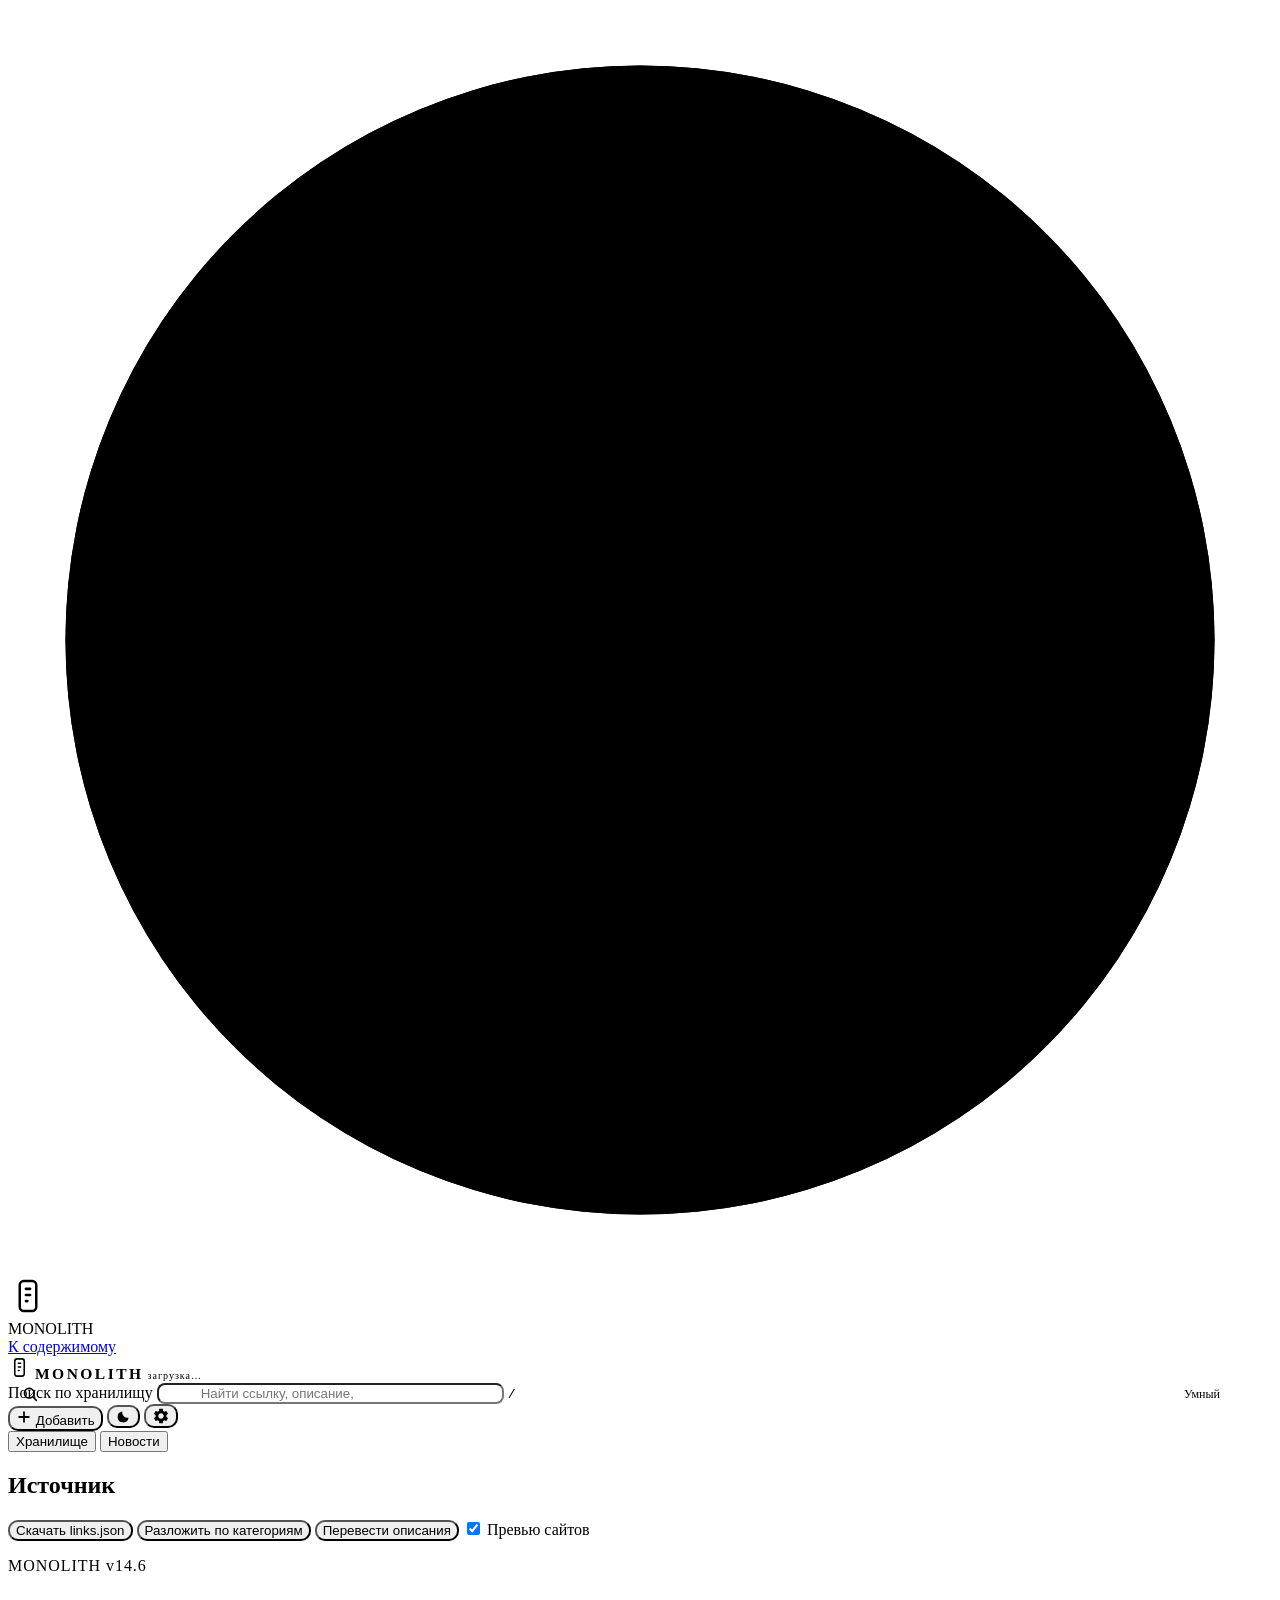
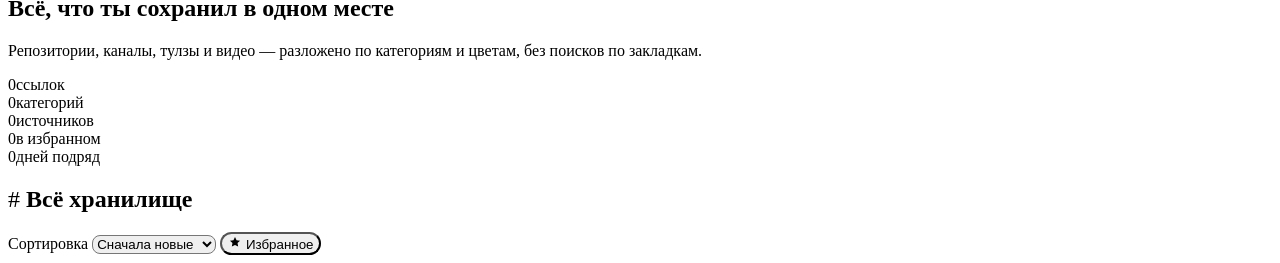
==== commit a9953a19: "v14.6: версии файлов в разметке" ====
--- a/index.html
+++ b/index.html
@@ -12,12 +12,12 @@
 <link rel="preconnect" href="https://fonts.googleapis.com" />
 <link rel="preconnect" href="https://fonts.gstatic.com" crossorigin />
 <link rel="stylesheet" href="https://fonts.googleapis.com/css2?family=Unbounded:wght@500;700&family=Golos+Text:wght@400;500;600;700&family=JetBrains+Mono:wght@400;500&display=swap" />
-<link rel="stylesheet" href="assets/styles.css?v=24" />
-<link rel="stylesheet" href="assets/v141.css?v=24" />
-<link rel="stylesheet" href="assets/news.css?v=24" />
-<link rel="stylesheet" href="assets/v142.css?v=24" />
-<link rel="stylesheet" href="assets/search.css?v=24" />
-<link rel="stylesheet" href="assets/v143.css?v=24" />
+<link rel="stylesheet" href="assets/styles.css?v=25" />
+<link rel="stylesheet" href="assets/v141.css?v=25" />
+<link rel="stylesheet" href="assets/news.css?v=25" />
+<link rel="stylesheet" href="assets/v142.css?v=25" />
+<link rel="stylesheet" href="assets/search.css?v=25" />
+<link rel="stylesheet" href="assets/v143.css?v=25" />
 </head>
 <body>
   <div class="intro" id="intro" aria-hidden="true"><div class="intro-door dl"></div><div class="intro-door dr"></div><div class="intro-inner"><div class="intro-vault"><svg class="intro-ring" viewBox="0 0 110 110" aria-hidden="true"><circle cx="55" cy="55" r="50"/><circle class="ring-hi" cx="55" cy="55" r="50"/></svg><div class="intro-mark"><svg viewBox="0 0 32 32" width="40" height="40" fill="none"><rect x="9.4" y="4" width="13.2" height="24" rx="3.2" stroke="currentColor" stroke-width="2"/><rect x="13.3" y="9.2" width="5.4" height="2.1" rx="1.05" fill="currentColor"/><rect x="13.3" y="14.1" width="5.4" height="2.1" rx="1.05" fill="currentColor"/><rect x="13.3" y="19" width="3.2" height="2.1" rx="1.05" fill="currentColor"/></svg></div></div><div class="intro-name" translate="no"><span style="animation-delay:520ms">M</span><span style="animation-delay:640ms">O</span><span style="animation-delay:760ms">N</span><span style="animation-delay:880ms">O</span><span style="animation-delay:1000ms">L</span><span style="animation-delay:1120ms">I</span><span style="animation-delay:1240ms">T</span><span style="animation-delay:1360ms">H</span></div><div class="intro-bar"><i></i></div></div></div>
@@ -75,7 +75,7 @@
         <button type="button" class="btn btn-ghost btn-block btn-recat btn-translate" id="btnTranslate">Перевести описания</button>
         <label class="side-check"><input type="checkbox" id="setPreviews" checked> Превью сайтов</label>
         <p class="hint" id="pendingHint" hidden></p>
-        <p class="hint ver-line">MONOLITH v14.5</p>
+        <p class="hint ver-line">MONOLITH v14.6</p>
       </div>
     </aside>
 
@@ -247,11 +247,11 @@
 
 <div class="toast" id="toast" role="status" aria-live="polite" hidden></div>
 
-<script src="assets/news.js?v=24" defer></script>
-<script src="assets/app.js?v=24" defer></script>
-<script src="assets/search.js?v=24" defer></script>
-<script src="assets/search-ui.js?v=24" defer></script>
-<script src="assets/flow.js?v=24" defer></script>
-<script src="assets/fx.js?v=24" defer></script>
+<script src="assets/news.js?v=25" defer></script>
+<script src="assets/app.js?v=25" defer></script>
+<script src="assets/search.js?v=25" defer></script>
+<script src="assets/search-ui.js?v=25" defer></script>
+<script src="assets/flow.js?v=25" defer></script>
+<script src="assets/fx.js?v=25" defer></script>
 </body>
 </html>
--- a/assets/v143.css
+++ b/assets/v143.css
@@ -646,3 +646,288 @@
   body.flow-swap .layout,
   body.flow-swap .news-wrap { animation: none !important; }
 }
+
+/* =========================================================
+   10. Галерея: инерция, живая полоска кадров и просмотр
+      на весь экран
+   ========================================================= */
+
+/* тонкая полоска под картинкой: видно, сколько кадров и где мы */
+.gal-prog {
+  position: absolute;
+  left: 10px;
+  right: 10px;
+  bottom: 8px;
+  height: 3px;
+  border-radius: 3px;
+  background: rgba(255, 255, 255, 0.18);
+  overflow: hidden;
+  opacity: 0;
+  transition: opacity .22s ease;
+  pointer-events: none;
+  z-index: 3;
+}
+
+.news-gal:hover .gal-prog,
+.news-gal:focus-within .gal-prog,
+.gal-prog.is-live { opacity: 1; }
+
+.gal-prog i {
+  display: block;
+  height: 100%;
+  width: 50%;
+  border-radius: 3px;
+  background: #fff;
+  transition: transform .2s var(--flow-ease, cubic-bezier(.22, 1, .36, 1));
+  will-change: transform;
+}
+
+/* кнопка «на весь экран» */
+.gal-zoom {
+  position: absolute;
+  top: 10px;
+  right: 10px;
+  width: 36px;
+  height: 36px;
+  display: grid;
+  place-items: center;
+  padding: 0;
+  border: 1px solid rgba(255, 255, 255, 0.16);
+  border-radius: 11px;
+  background: rgba(8, 9, 12, 0.72);
+  color: #fff;
+  cursor: pointer;
+  opacity: 0;
+  transform: translateY(-4px);
+  transition: opacity .18s ease,
+              transform .18s var(--flow-ease, cubic-bezier(.22, 1, .36, 1)),
+              background .18s ease;
+  z-index: 4;
+}
+
+.news-gal:hover .gal-zoom,
+.gal-zoom:focus-visible { opacity: 1; transform: none; }
+.gal-zoom:hover { background: rgba(8, 9, 12, 0.94); }
+
+@media (hover: none) {
+  .gal-zoom { opacity: 1; transform: none; width: 44px; height: 44px; }
+}
+
+.news-rail:not(.is-drag) .news-slide img { cursor: zoom-in; }
+
+html.light .gal-zoom {
+  background: rgba(255, 255, 255, 0.88);
+  border-color: rgba(0, 0, 0, 0.12);
+  color: #111;
+}
+
+html.light .gal-prog { background: rgba(0, 0, 0, 0.16); }
+html.light .gal-prog i { background: #111; }
+
+/* ---- просмотр на весь экран ---- */
+html.gv-lock,
+html.gv-lock body { overflow: hidden; }
+
+.gv {
+  position: fixed;
+  inset: 0;
+  z-index: 500;
+  display: flex;
+  flex-direction: column;
+  background: rgba(4, 5, 7, 0.96);
+  -webkit-backdrop-filter: blur(16px);
+  backdrop-filter: blur(16px);
+  animation: gvIn .26s var(--flow-ease, cubic-bezier(.22, 1, .36, 1)) both;
+  transition: transform .24s var(--flow-ease, cubic-bezier(.22, 1, .36, 1)), opacity .24s ease;
+  will-change: transform, opacity;
+}
+
+.gv.is-grab { transition: none; }
+.gv.is-out { animation: gvOut .18s ease both; }
+
+@keyframes gvIn {
+  from { opacity: 0; transform: scale(.985); }
+  to { opacity: 1; transform: none; }
+}
+
+@keyframes gvOut { to { opacity: 0; } }
+
+.gv-head {
+  flex: 0 0 auto;
+  display: flex;
+  align-items: center;
+  gap: 12px;
+  padding: calc(12px + env(safe-area-inset-top)) 14px 10px;
+}
+
+.gv-count {
+  flex: 0 0 auto;
+  font: 600 12px/1 ui-monospace, SFMono-Regular, Menlo, monospace;
+  letter-spacing: .06em;
+  color: rgba(255, 255, 255, 0.82);
+  background: rgba(255, 255, 255, 0.10);
+  border-radius: 9px;
+  padding: 9px 11px;
+}
+
+.gv-title {
+  flex: 1 1 auto;
+  min-width: 0;
+  font: 600 15px/1.35 Inter, system-ui, -apple-system, sans-serif;
+  color: #fff;
+  overflow: hidden;
+  text-overflow: ellipsis;
+  white-space: nowrap;
+}
+
+.gv-x,
+.gv-nav {
+  flex: 0 0 auto;
+  width: 44px;
+  height: 44px;
+  display: grid;
+  place-items: center;
+  padding: 0;
+  border: 1px solid rgba(255, 255, 255, 0.16);
+  border-radius: 50%;
+  background: rgba(255, 255, 255, 0.08);
+  color: #fff;
+  cursor: pointer;
+  transition: background .18s ease, transform .18s var(--flow-ease, cubic-bezier(.22, 1, .36, 1));
+}
+
+.gv-x:hover,
+.gv-nav:hover { background: rgba(255, 255, 255, 0.2); }
+.gv-x:active { transform: scale(.94); }
+
+.gv-stage {
+  position: relative;
+  flex: 1 1 auto;
+  min-height: 0;
+  display: flex;
+}
+
+.gv-rail {
+  flex: 1 1 auto;
+  min-width: 0;
+  display: flex;
+  overflow-x: auto;
+  overflow-y: hidden;
+  scroll-snap-type: x mandatory;
+  scroll-behavior: smooth;
+  scrollbar-width: none;
+  overscroll-behavior: contain;
+  touch-action: pan-x pinch-zoom;
+}
+
+.gv-rail::-webkit-scrollbar { height: 0; }
+.gv-rail:focus { outline: none; }
+
+.gv-slide {
+  flex: 0 0 100%;
+  min-width: 0;
+  scroll-snap-align: center;
+  display: grid;
+  place-items: center;
+  padding: 0 14px;
+}
+
+.gv-slide img {
+  max-width: min(100%, 1360px);
+  max-height: 100%;
+  width: auto;
+  height: auto;
+  object-fit: contain;
+  border-radius: 14px;
+  display: block;
+  user-select: none;
+  -webkit-user-drag: none;
+  box-shadow: 0 24px 70px rgba(0, 0, 0, 0.55);
+}
+
+.gv-nav {
+  position: absolute;
+  top: 50%;
+  transform: translateY(-50%);
+  background: rgba(8, 9, 12, 0.72);
+}
+
+.gv-nav.prev { left: 12px; }
+.gv-nav.next { right: 12px; }
+.gv-nav:active { transform: translateY(-50%) scale(.94); }
+
+.gv-foot {
+  flex: 0 0 auto;
+  display: flex;
+  align-items: center;
+  justify-content: center;
+  flex-wrap: wrap;
+  gap: 12px 16px;
+  padding: 12px 14px calc(14px + env(safe-area-inset-bottom));
+}
+
+.gv-dots { display: flex; align-items: center; gap: 7px; }
+
+.gv-dots i {
+  width: 7px;
+  height: 7px;
+  border-radius: 50%;
+  background: rgba(255, 255, 255, 0.3);
+  cursor: pointer;
+  transition: width .2s var(--flow-ease, cubic-bezier(.22, 1, .36, 1)), background .2s ease;
+}
+
+.gv-dots i.on { width: 22px; border-radius: 4px; background: #fff; }
+
+.gv-acts { display: flex; align-items: center; gap: 10px; }
+
+.gv-act {
+  min-height: 44px;
+  display: inline-flex;
+  align-items: center;
+  gap: 8px;
+  padding: 0 16px;
+  border: 1px solid rgba(255, 255, 255, 0.16);
+  border-radius: 12px;
+  background: rgba(255, 255, 255, 0.08);
+  color: #fff;
+  font: 600 13px/1 Inter, system-ui, -apple-system, sans-serif;
+  text-decoration: none;
+  cursor: pointer;
+  transition: background .18s ease, transform .18s var(--flow-ease, cubic-bezier(.22, 1, .36, 1));
+}
+
+.gv-act:hover { background: rgba(255, 255, 255, 0.2); }
+.gv-act:active { transform: scale(.97); }
+.gv-act[aria-pressed="true"] { background: rgba(90, 169, 255, 0.22); border-color: rgba(90, 169, 255, 0.5); }
+
+.gv-hint {
+  font: 500 12px/1.4 Inter, system-ui, -apple-system, sans-serif;
+  color: rgba(255, 255, 255, 0.45);
+  text-align: center;
+}
+
+@media (max-width: 720px) {
+  .gv-title { font-size: 13px; }
+  .gv-nav { display: none; }
+  .gv-slide { padding: 0 8px; }
+  .gv-hint { flex: 1 0 100%; order: 3; }
+}
+
+@media (prefers-reduced-motion: reduce) {
+  .gv, .gv.is-out { animation: none !important; }
+  .gv-rail { scroll-behavior: auto; }
+  .gal-prog i { transition: none; }
+}
+
+/* ============================================================
+   11. КОЛЕСО МЫШИ НАД ГАЛЕРЕЕЙ КРУТИТ СТРАНИЦУ
+   Горизонтальная лента не должна перехватывать вертикальный жест:
+   браузер считает её вертикальным скроллером и съедает прокрутку
+   целиком — лента новостей замирала, пока курсор над картинкой.
+   ============================================================ */
+.news-rail { overflow-y: hidden; }
+.gv-rail { overflow-y: hidden; }
+
+/* доводка кадра после броска: магнит временно выключен */
+.news-rail.gal-settle { scroll-snap-type: none; }
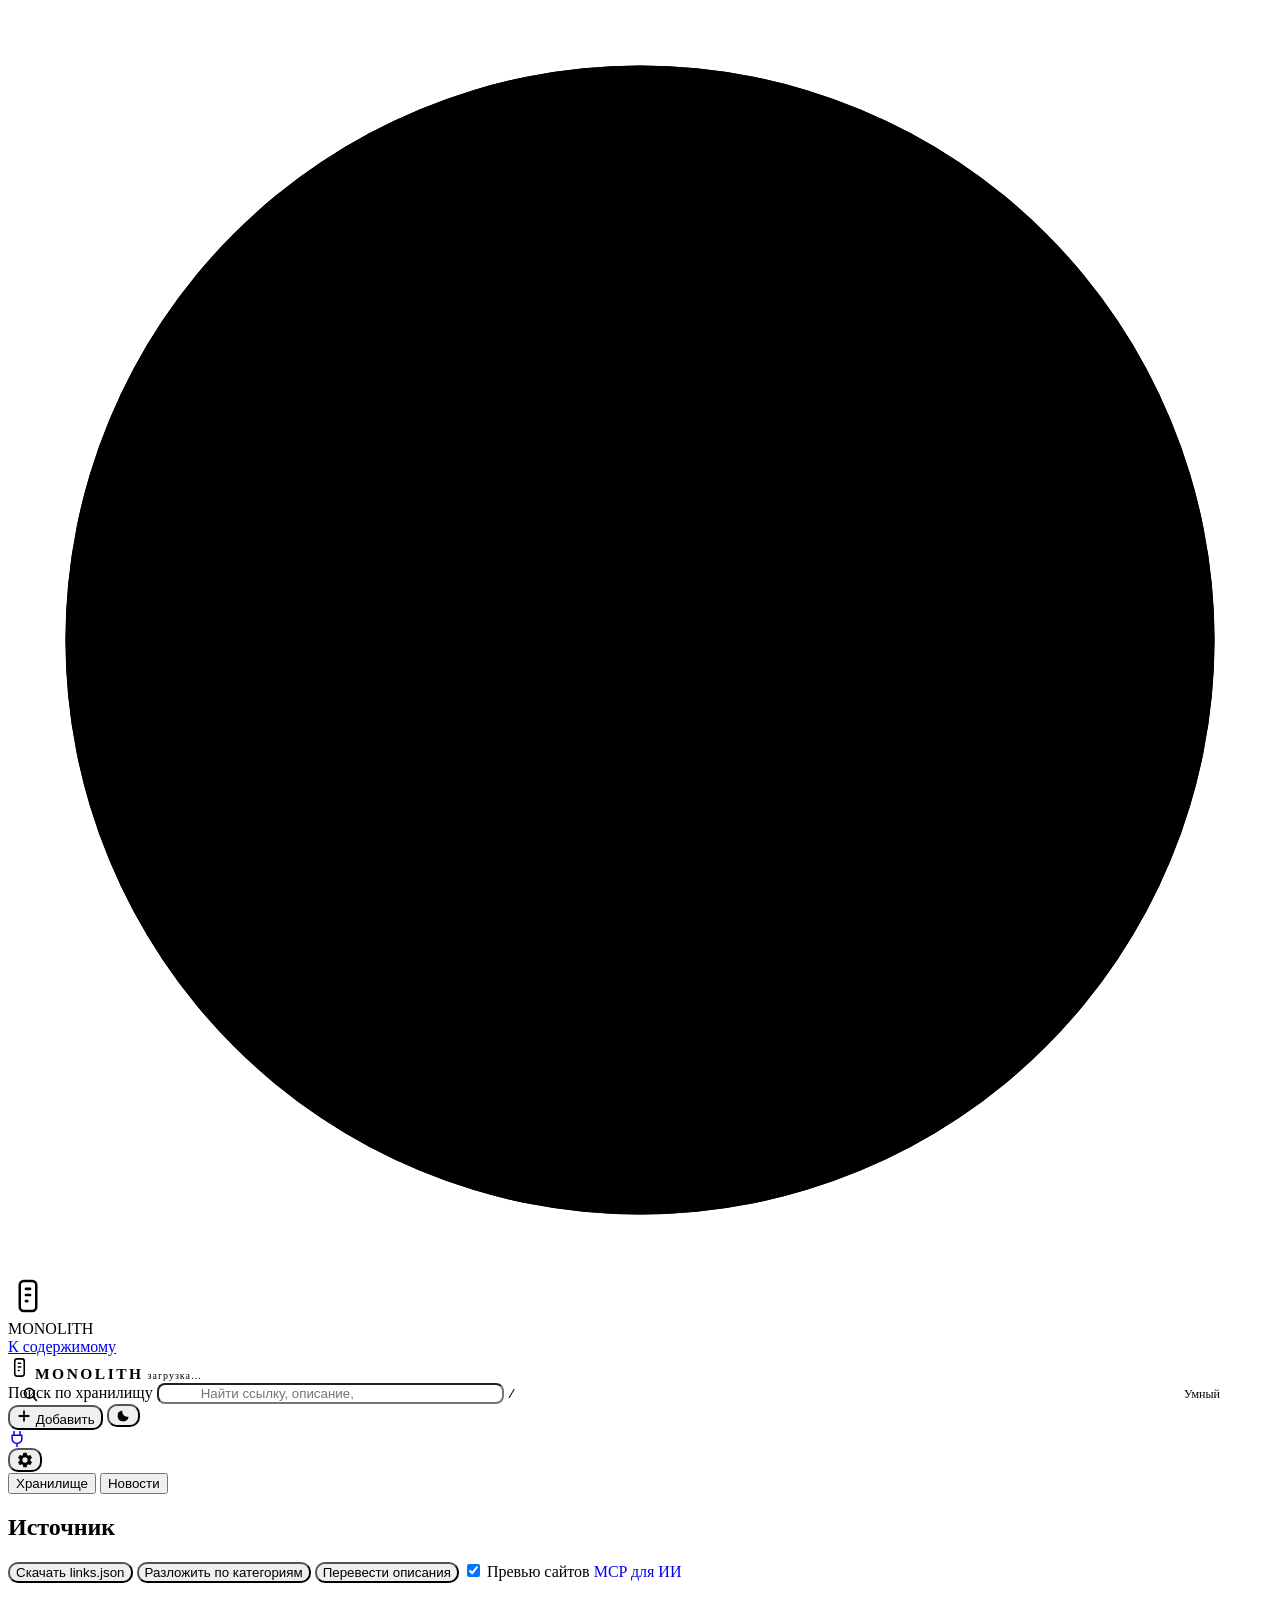
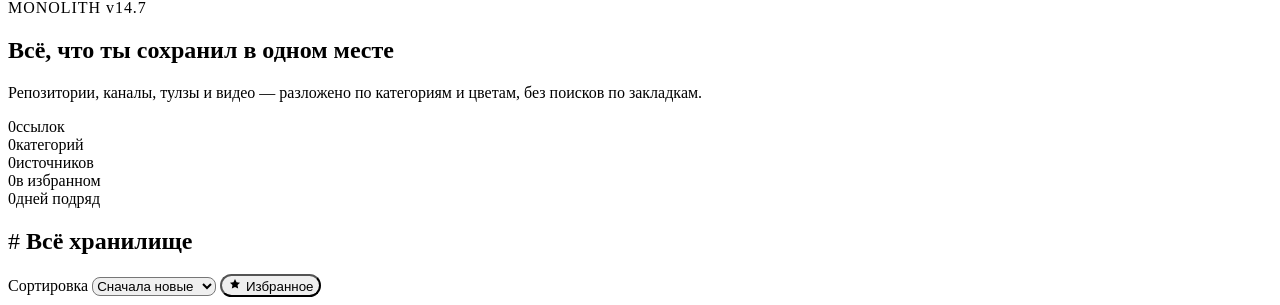
==== commit ea8ef911: "Хранилище: вход в раздел MCP из шапки и бокового меню, обновлён офлайн-кеш (v14.7)" ====
--- a/index.html
+++ b/index.html
@@ -51,6 +51,9 @@
       <button type="button" class="btn btn-icon" id="btnTheme" aria-label="Переключить светлую тему" aria-pressed="false">
         <svg viewBox="0 0 20 20" width="17" height="17" aria-hidden="true"><path d="M16 11.5A6.5 6.5 0 0 1 8.5 4a6.5 6.5 0 1 0 7.5 7.5Z" fill="currentColor"/></svg>
       </button>
+      <a class="btn btn-icon" id="btnMcp" href="mcp.html" style="text-decoration:none" title="MCP — подключить хранилище к ИИ" aria-label="MCP — подключить хранилище к ИИ">
+        <svg viewBox="0 0 24 24" width="18" height="18" aria-hidden="true" fill="none"><path d="M8 2v5M16 2v5M5.5 7h13v4.5a6.5 6.5 0 0 1-13 0V7ZM12 18v4" stroke="currentColor" stroke-width="2" stroke-linecap="round" stroke-linejoin="round"/></svg>
+      </a>
       <button type="button" class="btn btn-icon" id="btnSettings" aria-label="Настройки синхронизации">
         <svg viewBox="0 0 24 24" width="18" height="18" aria-hidden="true" fill="currentColor"><path d="M19.14 12.94c.04-.3.06-.61.06-.94 0-.32-.02-.64-.07-.94l2.03-1.58c.18-.14.23-.41.12-.61l-1.92-3.32c-.12-.22-.37-.29-.59-.22l-2.39.96c-.5-.38-1.03-.7-1.62-.94l-.36-2.54c-.04-.24-.24-.41-.48-.41h-3.84c-.24 0-.43.17-.47.41l-.36 2.54c-.59.24-1.13.57-1.62.94l-2.39-.96c-.22-.08-.47 0-.59.22L2.74 8.87c-.12.21-.08.47.12.61l2.03 1.58c-.05.3-.09.63-.09.94s.02.64.07.94l-2.03 1.58c-.18.14-.23.41-.12.61l1.92 3.32c.12.22.37.29.59.22l2.39-.96c.5.38 1.03.7 1.62.94l.36 2.54c.05.24.24.41.48.41h3.84c.24 0 .44-.17.47-.41l.36-2.54c.59-.24 1.13-.56 1.62-.94l2.39.96c.22.08.47 0 .59-.22l1.92-3.32c.12-.22.07-.47-.12-.61l-2.01-1.58zM12 15.6c-1.98 0-3.6-1.62-3.6-3.6s1.62-3.6 3.6-3.6 3.6 1.62 3.6 3.6-1.62 3.6-3.6 3.6z"/></svg>
       </button>
@@ -75,7 +78,8 @@
         <button type="button" class="btn btn-ghost btn-block btn-recat btn-translate" id="btnTranslate">Перевести описания</button>
         <label class="side-check"><input type="checkbox" id="setPreviews" checked> Превью сайтов</label>
         <p class="hint" id="pendingHint" hidden></p>
-        <p class="hint ver-line">MONOLITH v14.6</p>
+        <a class="btn btn-ghost btn-block btn-mcp" href="mcp.html" style="text-decoration:none;margin-top:8px">MCP для ИИ</a>
+        <p class="hint ver-line">MONOLITH v14.7</p>
       </div>
     </aside>
 
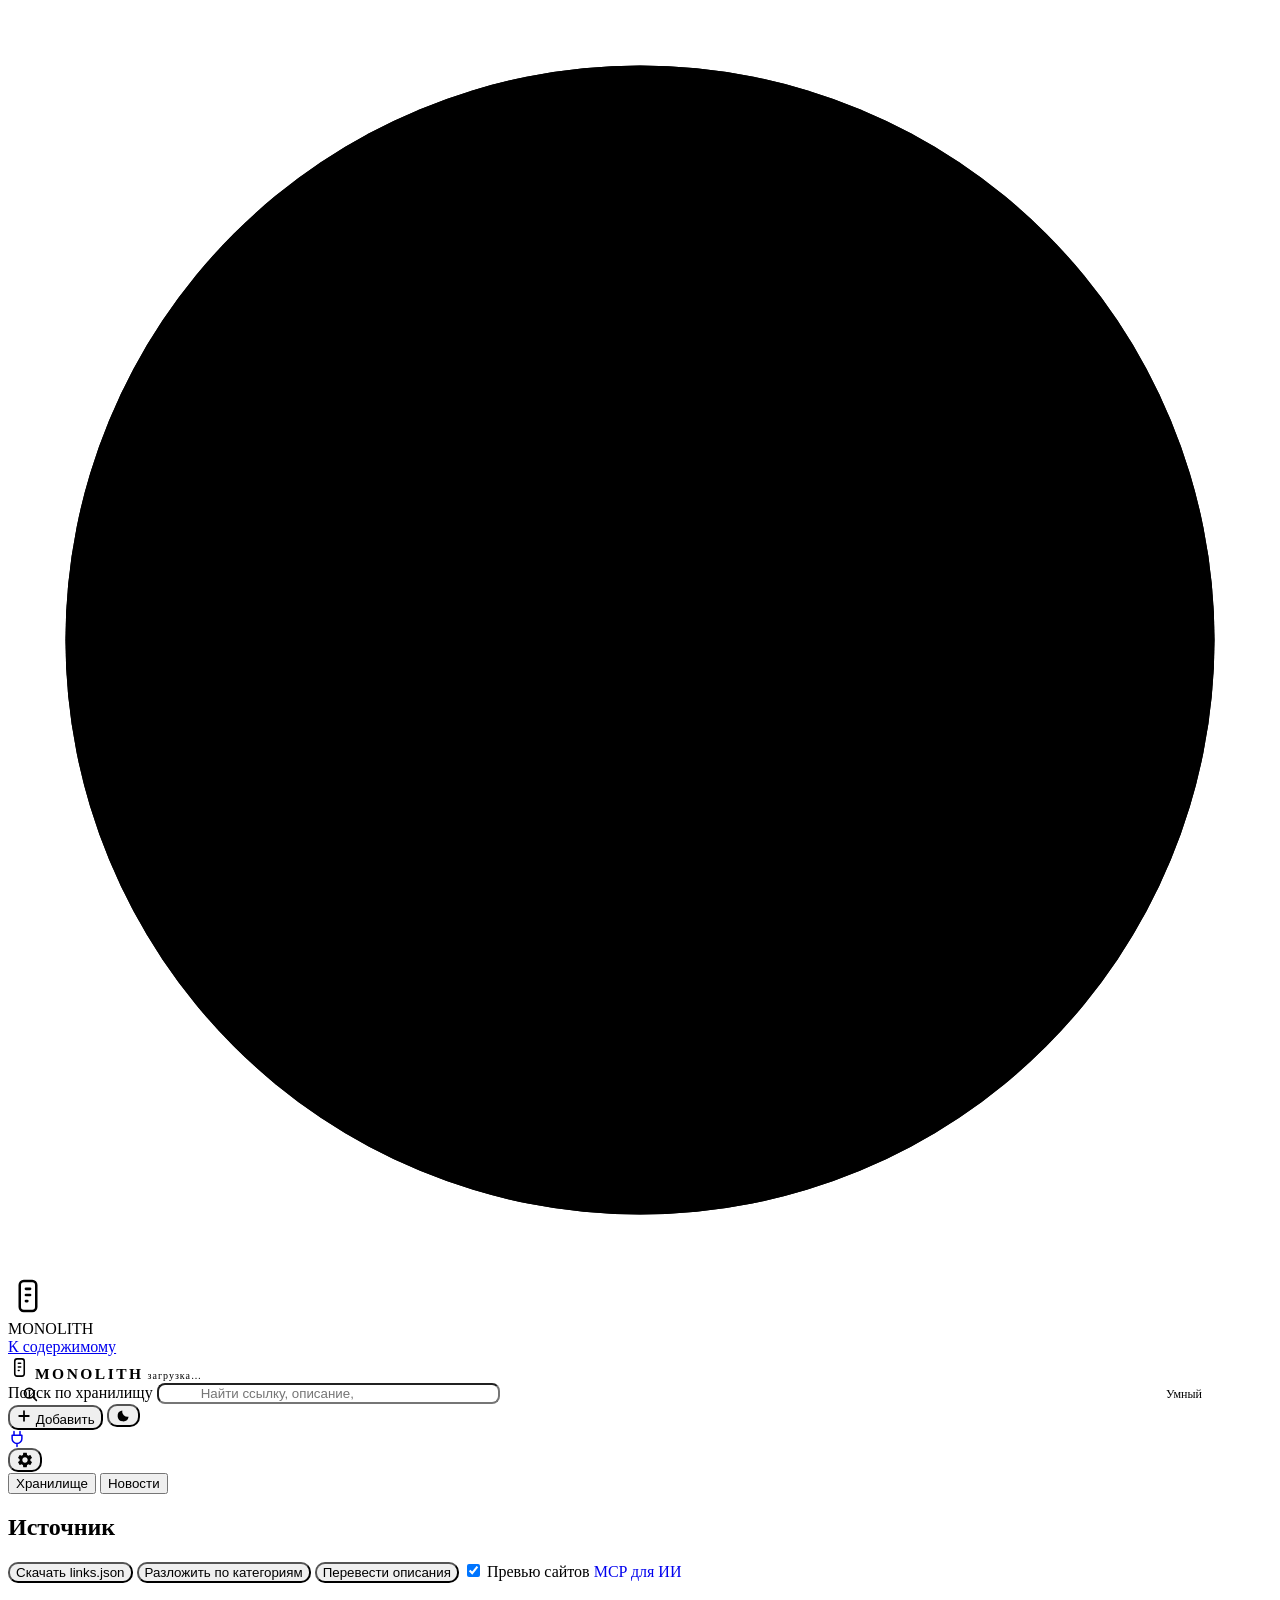
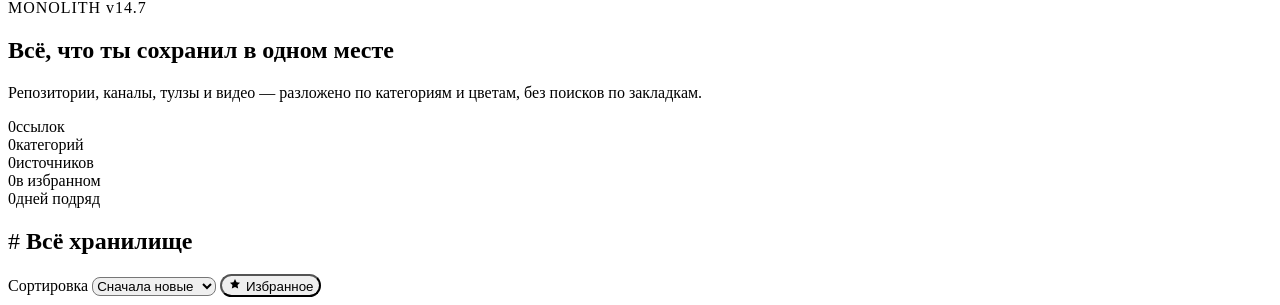
==== commit 7f57c815: "v14.7: превью карточек — социальная карточка GitHub вместо пустого скриншота + повтор для mshots" ====
--- a/index.html
+++ b/index.html
@@ -257,5 +257,6 @@
 <script src="assets/search-ui.js?v=25" defer></script>
 <script src="assets/flow.js?v=25" defer></script>
 <script src="assets/fx.js?v=25" defer></script>
+<script src="assets/shots.js?v=26" defer></script>
 </body>
 </html>
--- a/assets/v142.css
+++ b/assets/v142.css
@@ -145,21 +145,53 @@
 .card.is-flipped .flip-back{pointer-events:auto}
 
 /* ==========================================================
-   7. Наклон карточек: 4°/3.5° — мягче, чем 7/6
-   ========================================================== */
-/* fx.js выставляет --ry = x*2.5deg и --rx = -y*2deg (x,y ∈ [-1,1]).
-   7°/6° на живом сайте оказались слишком резкими, поэтому
-   усиление уменьшено. Крутить наклон нужно только двумя
-   переменными ниже, больше нигде чисел нет. */
+   7. Наклон карточек: одна перспектива, один регулятор
+   ========================================================== */
+/* Почему наклон «плавал». Перспектив было ДВЕ: styles.css задавал
+   .grid{perspective:1250px} — точка схода в центре ВСЕЙ сетки, и сверху
+   накладывался perspective() внутри transform самой карточки. Один и тот
+   же поворот проецировался по-разному в зависимости от того, где лежит
+   плитка: у центра сетки почти плоско, в углу — резкий скос. Стоило
+   сменить фильтр, категорию или ширину окна — плитки переставлялись, и
+   наклон читался то сильным, то слабым.
+
+   Перспектива теперь одна и она карточная: у каждой плашки своя точка
+   схода в её собственном центре. Наклон одинаковый в любом углу экрана,
+   при любом фильтре и любой ширине окна.
+
+   Второй заход, 12.08. Вместе с двойной перспективой я срезал и силу:
+   вышло 2.5°/2°, и магнит стало почти не видно. Теперь угол задаётся
+   прямо в градусах, двумя числами ниже.
+
+   Третий заход, 12.08. 5°/4° всё равно читаются как «наклона почти нет».
+   Ставлю 7°/5.5°: семёрка — то число, которое называл сам Кирилл, и это
+   заметный, но ещё не карикатурный магнит. Это ЕДИНСТВЕННОЕ место, где
+   сила наклона задаётся. Хочешь мягче — поставь 4/3, резче — 9/7.
+
+   fx.js отдаёт --ry = x*2.5deg и --rx = -y*2deg, где x,y ∈ [-1,1].
+   Здесь они нормируются обратно в [-1,1] и умножаются на --tilt-x и
+   --tilt-y. То есть значение переменной = максимальный угол в градусах
+   на самом краю карточки. Других чисел наклона в проекте нет нигде. */
 :root{
-  --tilt-gain-x:1.6;   /* 2.5deg × 1.6  = 4deg   по горизонтали */
-  --tilt-gain-y:1.75;  /* 2deg   × 1.75 = 3.5deg по вертикали */
-}
-#grid .card.tilt{
-  transform:perspective(1100px)
-    rotateX(calc(var(--rx,0deg) * var(--tilt-gain-y)))
-    rotateY(calc(var(--ry,0deg) * var(--tilt-gain-x)))
-    translate3d(0,-5px,0);
+  --tilt-x:7;     /* градусов по горизонтали на краю карточки */
+  --tilt-y:5.5;   /* градусов по вертикали */
+}
+
+/* 7.1. Снимаем перспективу родителя — источник «плавающего» наклона. */
+.grid{perspective:none}
+
+/* 7.2. Единственное правило наклона во всём проекте.
+   Второй селектор поднимает специфичность выше одноимённого правила
+   в styles.css, поэтому порядок подключения CSS больше ни на что
+   не влияет — раньше победитель определялся только им. */
+#grid .card.tilt,
+#grid.grid .card.tilt{
+  transform-origin:50% 50%;
+  transform:perspective(900px)
+    rotateX(calc(var(--rx,0deg) * var(--tilt-y,5.5) / 2))
+    rotateY(calc(var(--ry,0deg) * var(--tilt-x,7) / 2.5))
+    translate3d(0,-4px,0);
+  will-change:transform;
 }
 
 .card.is-flipped{transform:none !important}
